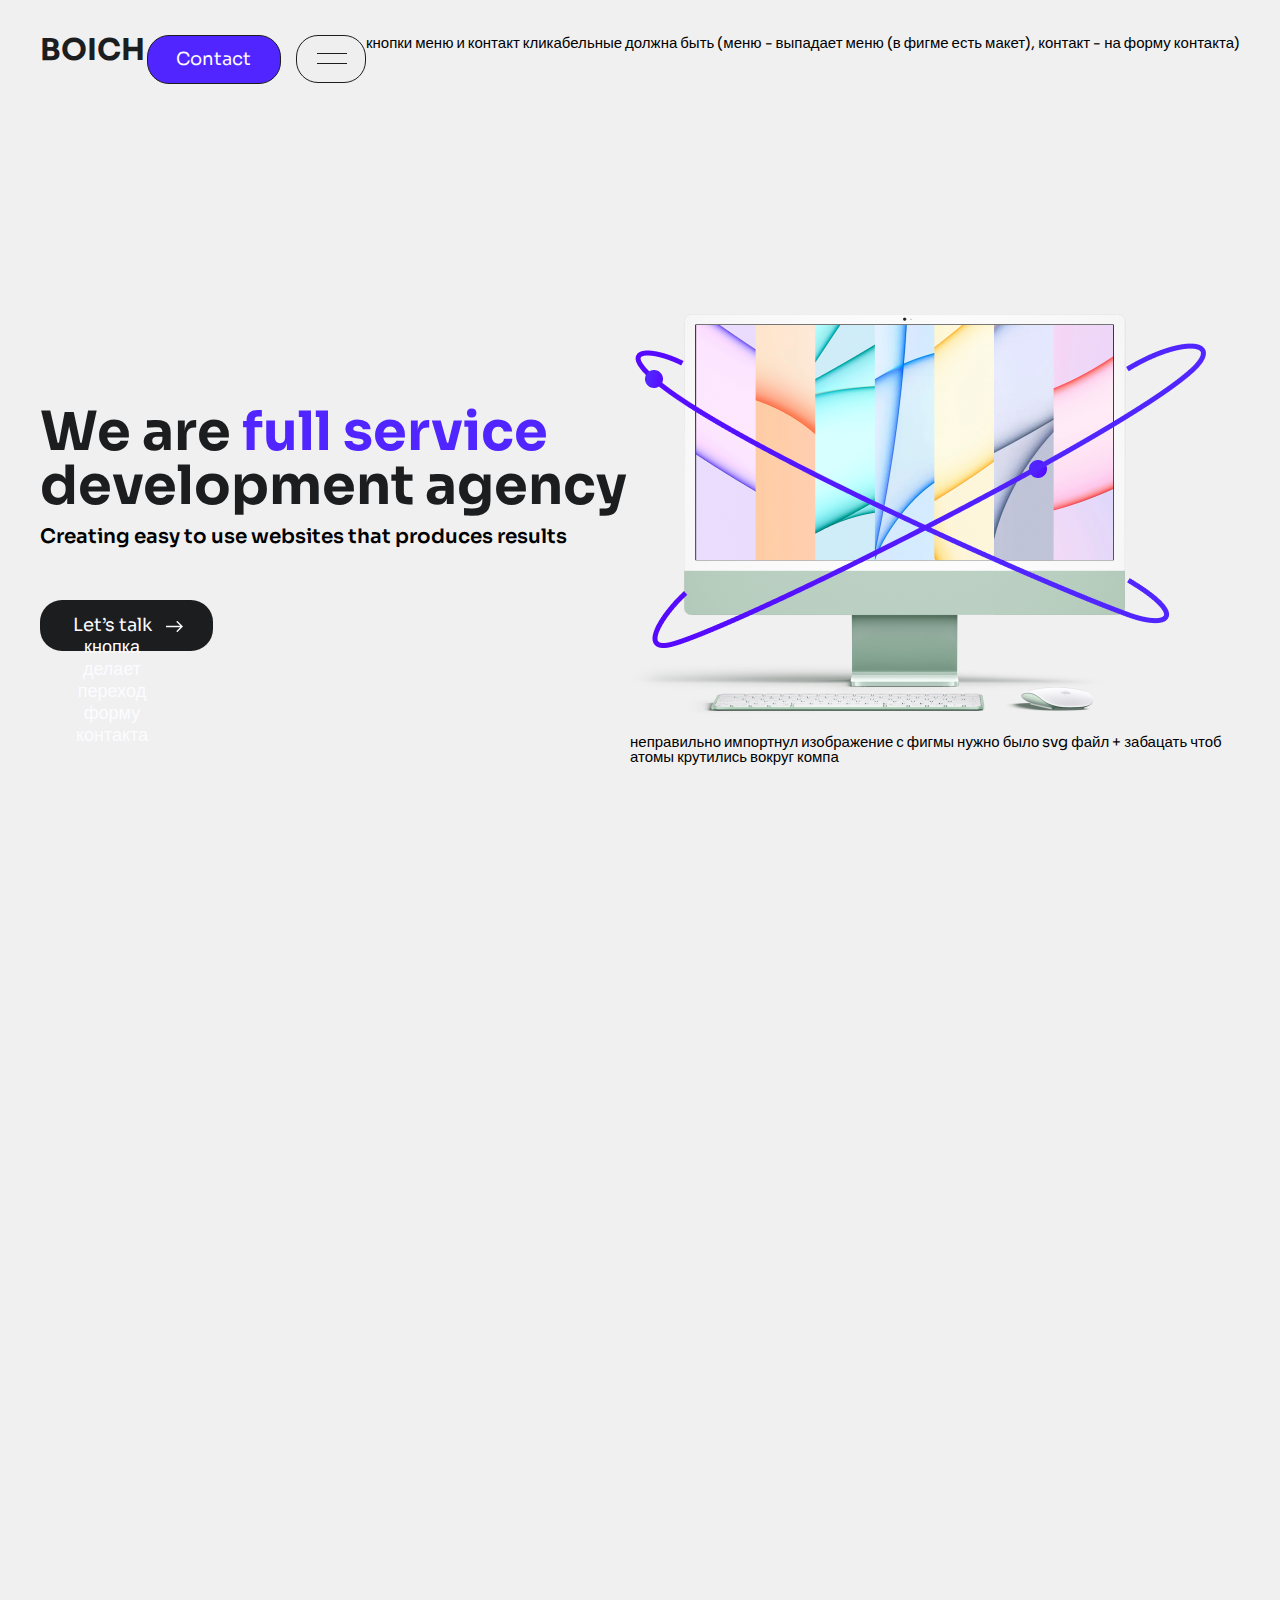
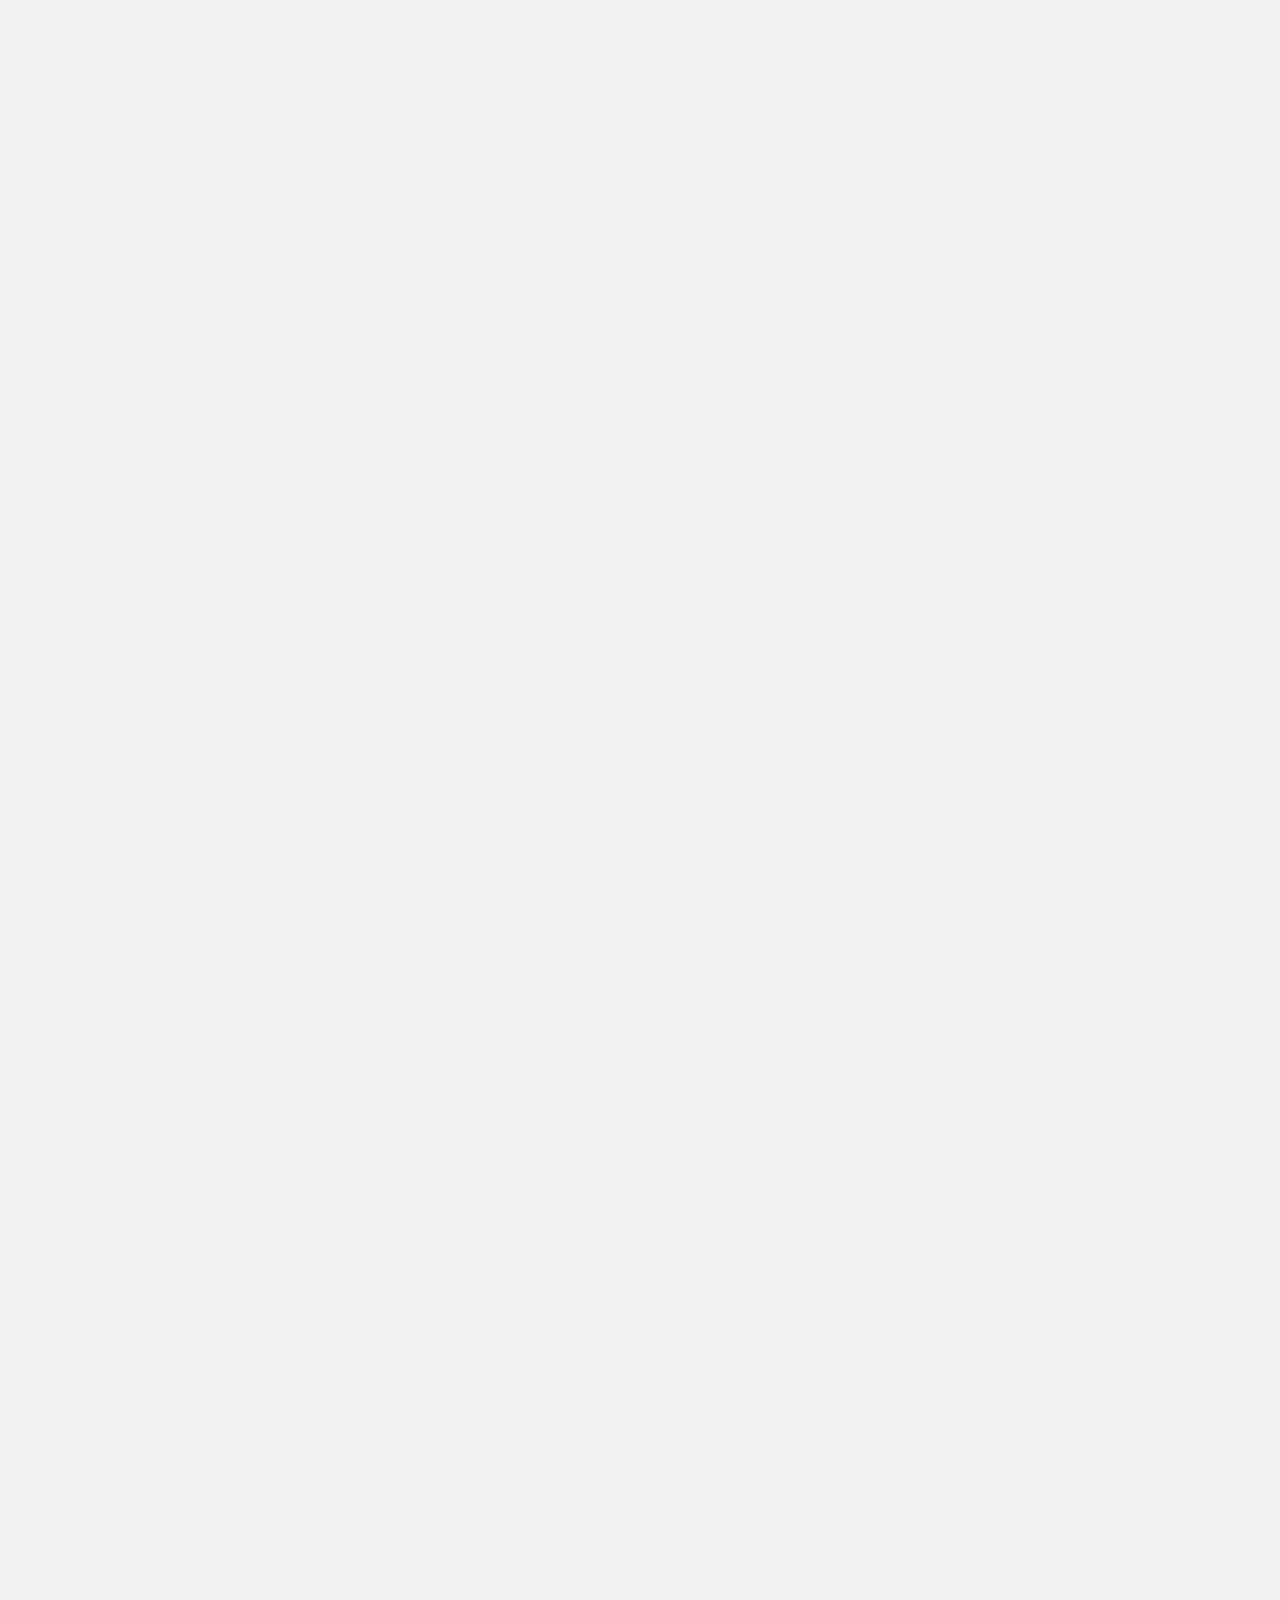
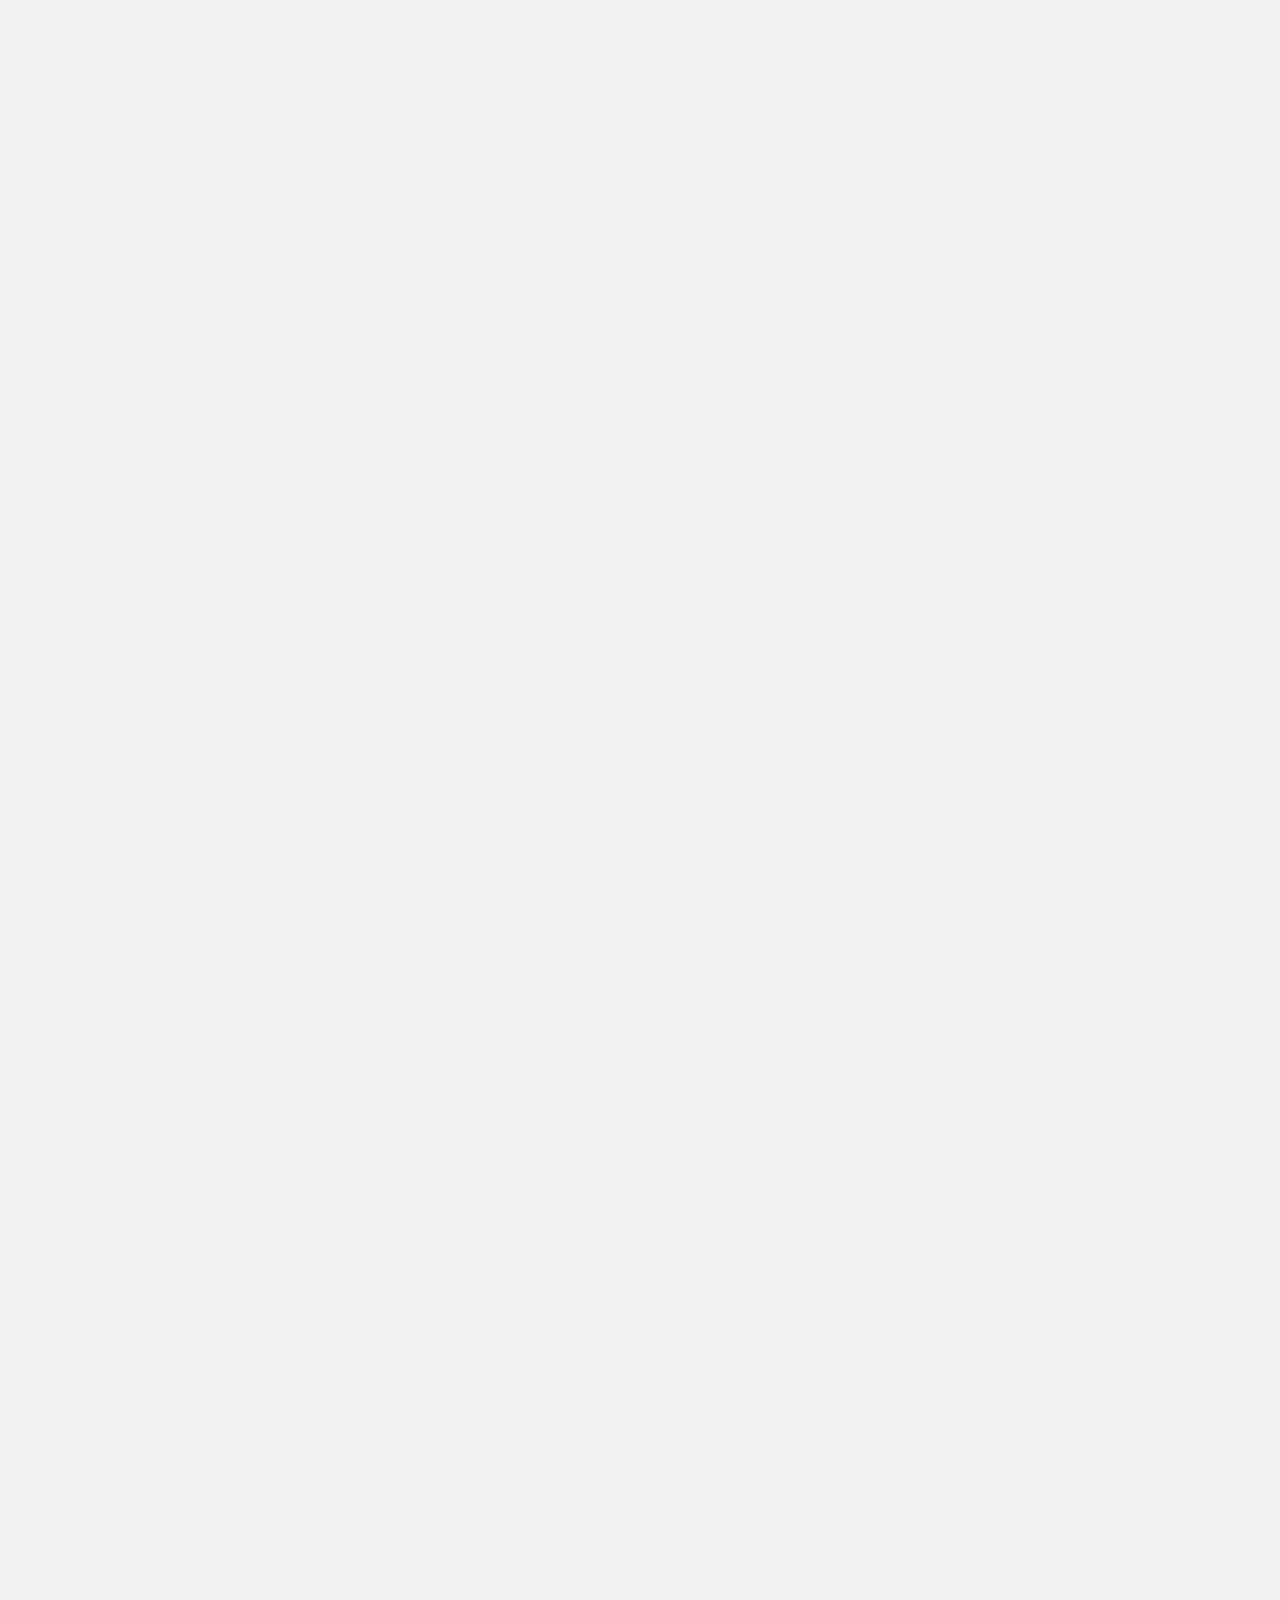
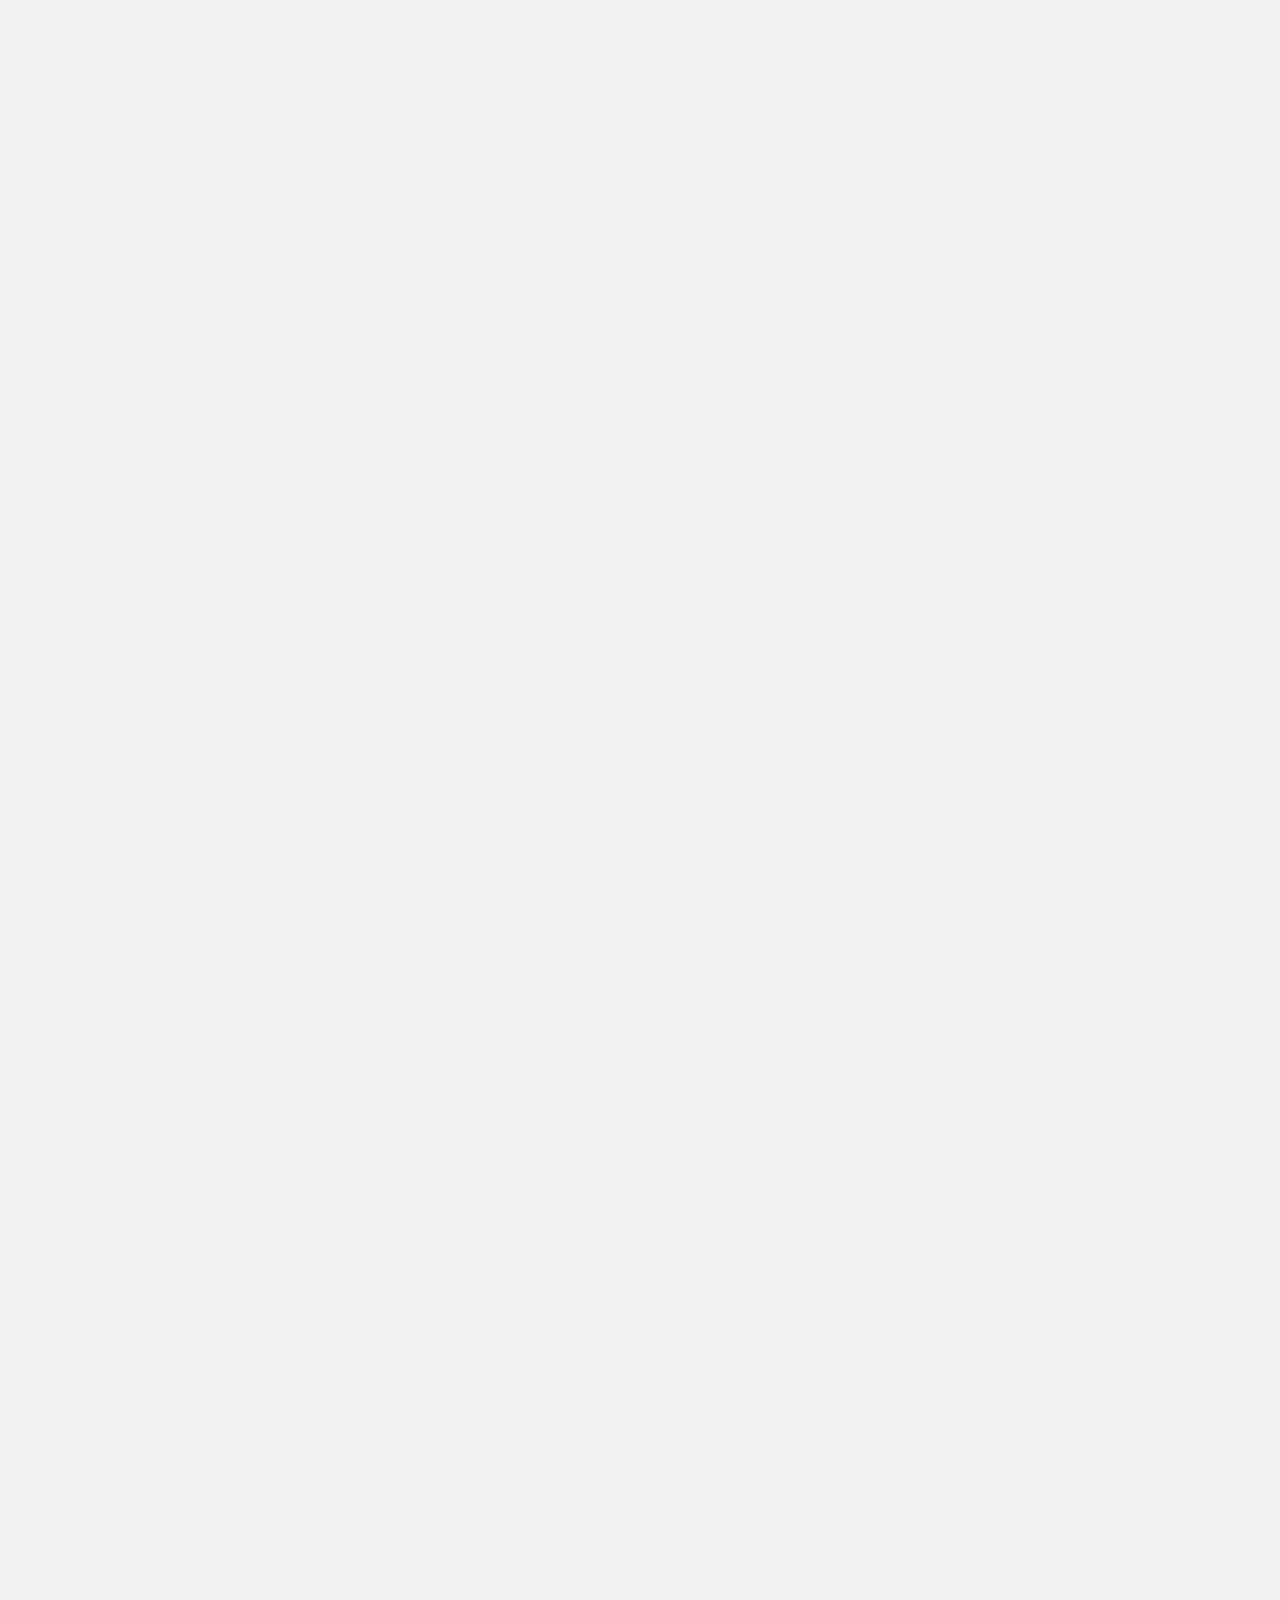
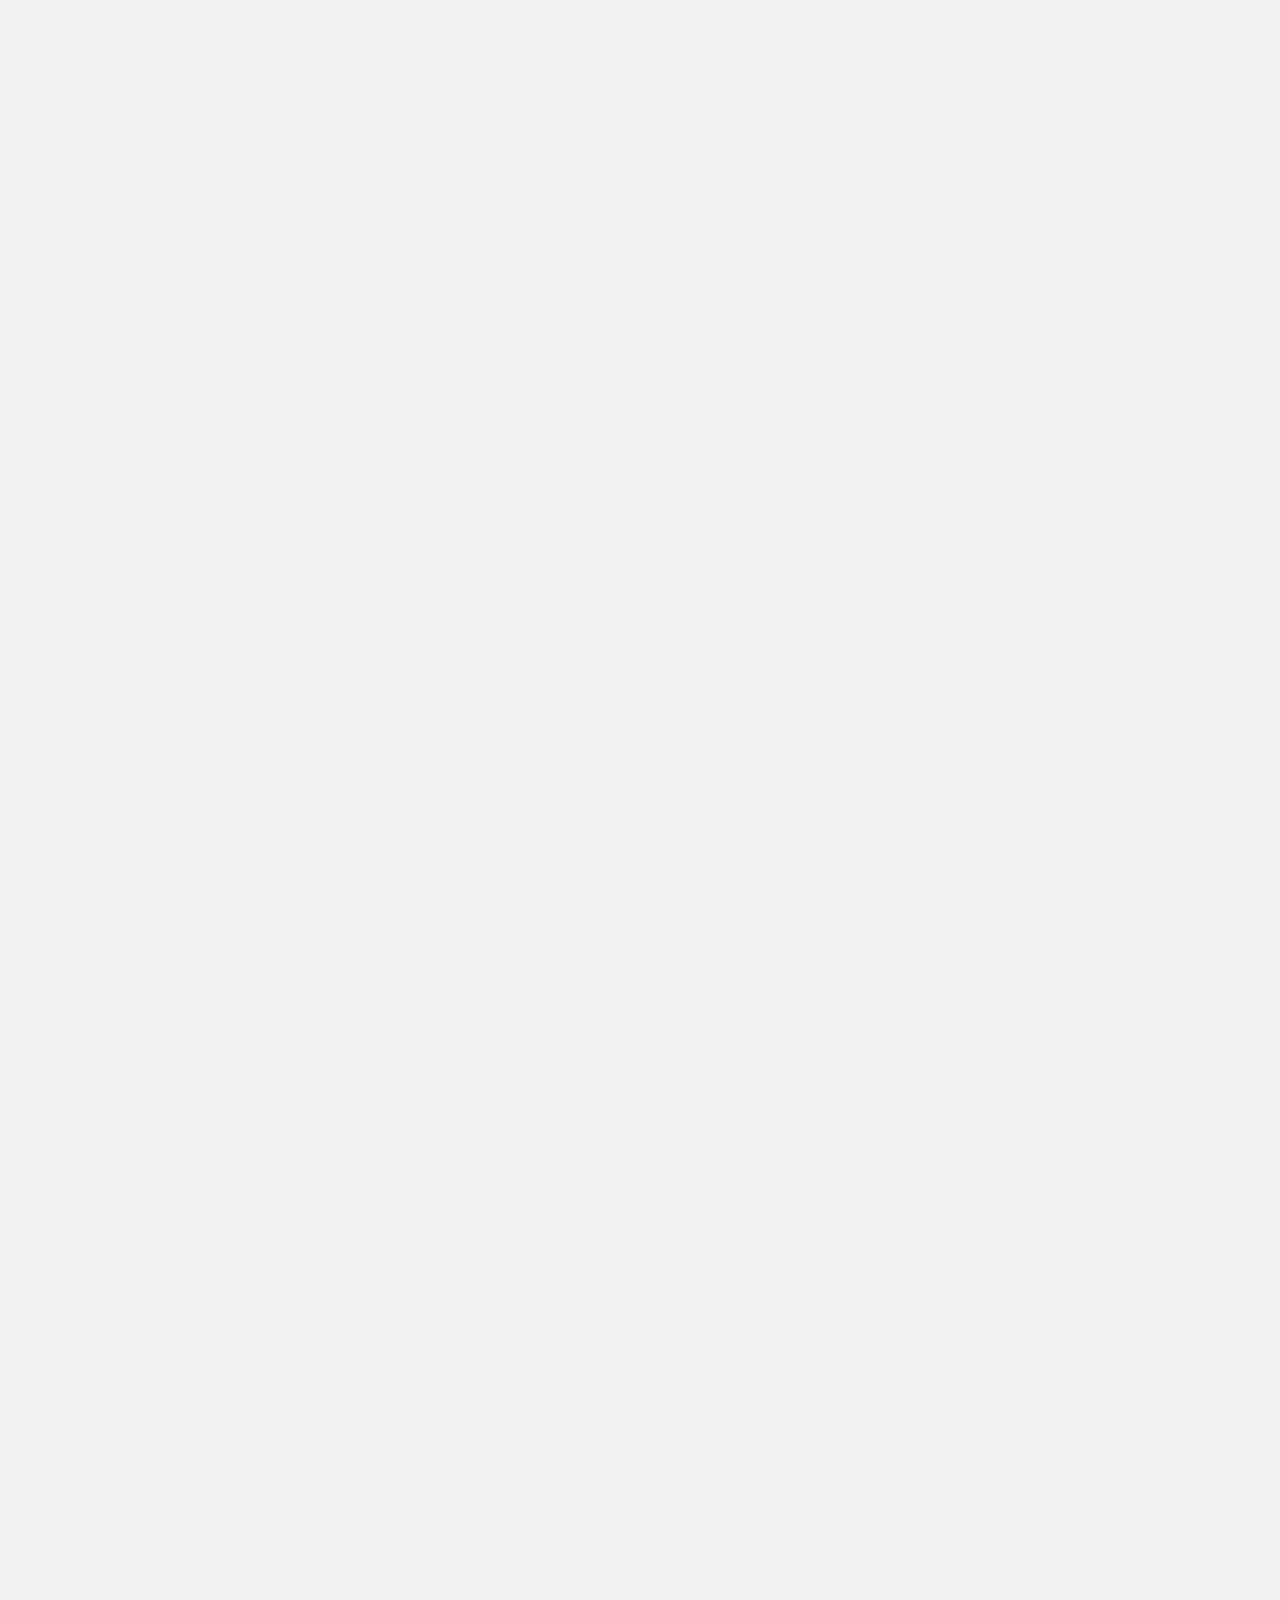
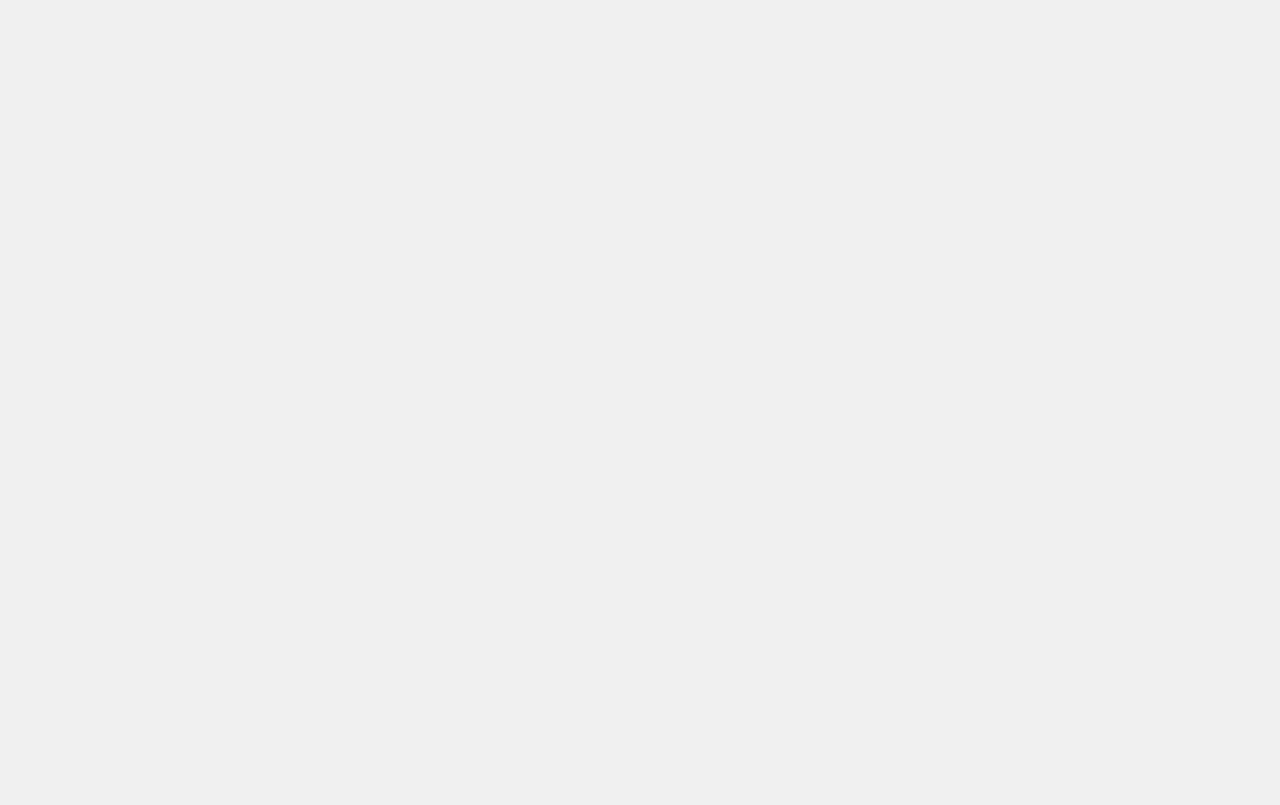
==== index.html @ 6d3b21f1 "Merge 290ce763f796674389a3d09afb67282038d85135 into 125e9187418e53b0d3619e0ff3c9f29c9a0da2ec" ====
<!DOCTYPE HTML>
<html>
 <head>
   <link rel="stylesheet" href="  css/style.css">
  <meta charset="utf-8">
  <link rel="preconnect" href="https://fonts.googleapis.com">
  <link rel="preconnect" href="https://fonts.gstatic.com" crossorigin>
  <link href="https://fonts.googleapis.com/css2?family=Sora:wght@400;500;600;700;800&display=swap" rel="stylesheet">
  <title>BOICH</title>
 </head>
 <body>
   <div class="header">
     <div class="conteiner">
       <div class="header__content">
         <div class="left__content">
           <div class="logo">BOICH</div>
         </div>
         <div class="rigth__content flex">
           <button class="bnt__nav btn">Contact</button>
           <button class="burger__nav btn"></button>
          
          
          кнопки меню и контакт кликабельные должна быть
          (меню - выпадает меню (в фигме есть макет), контакт - на форму контакта)
          
          
         </div>
       </div>
     </div>
   </div>
   <div class="burger__menu">
    <div class="header">
      <div class="conteiner">
        <div class="header__content">
          <div class="left__content">
            <div class="logo logo--burger">BOICH</div>
          </div>
          <div class="rigth__content flex">
            <button class="bnt__nav bnt__nav--burger btn">Contact</button>
            <button class="burger__nav burger__nav--burger btn close"></button>
          </div>
        </div>
      </div>
    </div>
    <div class="conteiner relative">
      <div class="keep keep--burger">Keep in touch
        <img src="/img/Arrow 4.png" alt="">
      </div>  
      <div class="nav__block__footer nav__block__footer--burger">
        <div class="navf navf--burger">About</div>
        <br>
        <div class="navf navf--burger">Pricing</div>
        <br>
        <div class="navf navf--burger">Projects (27)</div>
      </div>
      <div class="social social--burger">
        <div class=" social__block social__block--burger social__block--in">
          <img src="img/Vector (8).png" alt="">
        </div>
        <div class="social__block  social__block--burger social__block--twit">
          <img src="img/Vector (9).png" alt="">
        </div>
        <div class="social__block social__block--burger social__block--f">
          <img src="img/Vector (10).png" alt="">
        </div>
      </div>
    </div>
    
   </div>
   <div class="main">
     <div class="conteiner">
       <div class="main__content">
        <div class="left__content--main">
          <div class="main__title">We are <span>full service</span><br> development agency</div>
          <div class="main__subtitle">Creating easy to use websites that produces results</div>
          <button class="main__button">Let’s talk
            <img src="img/Arrow 2.png" alt="" class="arrow">
           
           кнопка делает переход форму контакта
           
          </button>
          <div class="scroll__block">
            <img src="img/scroll.png" alt="" class="scroll">
            <div class="text__scroll">Scroll down</div>
          </div>
        </div>
        <div class="rigth__content">
          <img src="img/Group 42.png" alt="" class="photo">
         
         неправильно импортнул изображение с фигмы
         нужно было svg файл + забацать чтоб атомы крутились вокруг компа
         
         
        </div>
       </div>
     </div>
   </div>
   <div class="about">
    <div class="conteiner">
     <div class="about__content">
       <div class="about__title">We are...</div>
       <div class="about__blocks">
         <div class="character">
           <img src="img/Hand.png" alt="">
          
          тут было бы круто если на ховер какое-то действие на картинке сделать
          
           <div class="character__title">Cool</div>
           <div class="character__text">Small and diverse teams ensure all skills and expertise are available at every step in the cycle influencing .
          </div>
         </div>
         <div class="character">
          <img src="img/man.png" alt="">
          <div class="character__title moretop">Professional</div>
          <div class="character__text">Small and diverse teams ensure all skills and expertise are available at every step in the life-cycle.
         </div>
        </div>
        <div class="character">
          <img src="img/hands.png" alt="">
          <div class="character__title">Gays</div>
          <div class="character__text">Small and diverse teams ensure all skills and expertise are influencing the quality of the final product.
         </div>
        </div>
       </div>
     </div>
    </div>
  </div>
  <div class="selected__button">
    Selected works
    <img src="img/Vector.svg" alt="" class="photo__selec">
  </div>
  <div class="ad">
    <div class="conteiner">
      <div class="ad__conteiner">
        <div class="text__ad">
          <div class="ad__title">BATTLESTAR</div>
          <div class="ad__subtitle">Small and diverse teams ensure all skills and expertise are available at every step in the cycle influencing .</div>
          <div class="buttons__brend">
            <button class="brand">Brand</button>
            <button class="brand">Web</button>
            <button class="brand">IOS</button>
            <button class="brand">Android</button>
          </div>
          <button class="case">Open case
            <img src="img/Arrow 2.svg" alt="" class="arrow2">
          </button>
        </div>
        <div class="photo__ad">
          <img src="img/3 copy 1.png" alt="" class="brend__photo">
         
         опять же svg картинка
         и + сделай чтоб бутылочки крутились
         
         
        </div>
      </div>
    </div>
  </div>
  <div class="ad">
    <div class="conteiner">
      <div class="ad__conteiner">
        <div class="text__ad">
          <div class="ad__title">BOICH SOFT</div>
          <div class="ad__subtitle">Small and diverse teams ensure all skills and expertise are available at every step in the cycle influencing .</div>
          <div class="buttons__brend">
            <button class="brand">Brand</button>
            <button class="brand">Web</button>
            <button class="brand">Logotype</button>
          </div>
          <button class="case">Open case
            <img src="img/Arrow 2.svg" alt="" class="arrow2">
          </button>
        </div>
        <div class="photo__ad">
          <img src="img/Group 43.png" alt="" class="brend__photo two">
        </div>
      </div>
    </div>
  </div>
  <div class="ad">
    <div class="conteiner">
      <div class="ad__conteiner">
        <div class="text__ad">
          <div class="ad__title">TALANTIS</div>
          <div class="ad__subtitle">Small and diverse teams ensure all skills and expertise are available at every step in the cycle influencing .</div>
          <div class="buttons__brend">
            <button class="brand">Web</button>
            <button class="brand">High-load</button>
          </div>
          <button class="case">Open case
            <img src="img/Arrow 2.svg" alt="" class="arrow2">
          </button>
        </div>  
        <div class="photo__ad">
          <img src="img/Group 45.png" alt="" class="brend__photo three">
        </div>
      </div>
    </div>
  </div>
  <div class="progect">
    <div class="conteiner">
      <button class="proj">
        <div class="btn__text">All Projects
          <img src="img/Arrow 2.png" alt="" class="project__arrow">
        </div>
      </button>
    </div>
  </div>
  <div class="technology">
    <div class="conteiner">
      <div class="technology__content">
        <div class="text__technology">
          <div class="title__technology">What we do</div>
          <div class="subtitle__technology">Here are some of the featured projects we’ve been working on. Contact us to get more information about our other work and previous clients. Here are some of the featured projects we’ve been working on. From 2018, Boich welcomed some young blood with great ideas. </div>
          <div class="subtitle__technology subtitle__technology--more">Small and diverse teams ensure all skills and expertise are available at every step in the cycle influencing .</div>
          <button class="main__button">Let’s talk
            <img src="img/Arrow 2.png" alt="" class="arrow">
          </button>
        </div>
        <div class="bloks__technology">
          <div class="tech__block">
            <div class="tech__photo" >
              <img src="img/casual-life-3d-5 1.png" class="margin-top: 2rem;" alt="">
            </div>
            <div class="tech__title">Web development</div>
            <div class="tech__subtitle">Here are some of the featured projects we’ve been working on. Contact us to get more information about our other work.</div>
          </div>  
          <div class="tech__block">
            <div class="tech__photo tech__photo--less">
              <img src="img/casual-life-3d-stilus 1.png" alt="" class="lip" style="rotate: 45deg;">
            </div>
            <div class="tech__title">UI/UX design</div>
            <div class="tech__subtitle">Here are some of the featured projects we’ve been working on. Contact us to get more information about our other work.</div>
          </div>
          <div class="tech__block">
            <div class="tech__photo" >
              <img src="img/casual-life-3d-phone.png" class="margin-top: 2rem;" alt="">
            </div>
            <div class="tech__title">Mobile apps</div>
            <div class="tech__subtitle">Here are some of the featured projects we’ve been working on. Contact us to get more information about our other work.</div>
          </div>  
          <div class="tech__block">
            <div class="tech__photo">
              <img src="img/casual-life-3d-4 1.png" alt="" class="lip" style="rotate: 45deg;">
            </div>
            <div class="tech__title">Branding</div>
            <div class="tech__subtitle">Here are some of the featured projects we’ve been working on. Contact us to get more information about our other work.</div>
          </div>
          <div class="tech__block">
            <div class="tech__photo" >
              <img src="img/casual-life-3d-molecule 1.png" class="margin-top: 2rem;" alt="">
            </div>
            <div class="tech__title">CRM/ERP systems</div>
            <div class="tech__subtitle">Here are some of the featured projects we’ve been working on. Contact us to get more information about our other work.</div>
          </div>  
          <div class="tech__block">
            <div class="tech__photo">
              <img src="img/casual-life-3d-crystal 1.png" alt="" class="lip" style="rotate: 45deg;">
            </div>
            <div class="tech__title">High-load projects</div>
            <div class="tech__subtitle">Here are some of the featured projects we’ve been working on. Contact us to get more information about our other work.</div>
          </div>
          
        </div>
      </div>
    </div>
  </div>
  <div class="team">
    
    <div class="conteiner conteiner--more">
      <div class="team__conteiner">
        <div class="slider">
          <div class="slide">
            <img src="img/Rectangle 52.png" alt="" class="slid">
            <div class="quote hiden">Small and diverse teams ensure all skills and expertise are available at every step in the cycle influencing.</div>
            <div class="name small__name">Joshua Hammilton</div>
            <div class="profecion">Frotn-end developer with 9 years of experience</div>
          </div>
          
          <div class="slide">
            <img src="img/Rectangle 50.svg" alt="" class="slid">
            <div class="quote">Small and diverse teams ensure all skills and expertise are available at every step in the cycle influencing.</div>
            <div class="name ">Joshua Hammilton</div>
            <div class="profecion">Frotn-end developer with 9 years of experience</div>
          </div>
          <div class="slide">
            <img src="img/Rectangle 51.png" alt="" class="slid">
            <div class="quote hiden">Small and diverse teams ensure all skills and expertise are available at every step in the cycle influencing.</div>
            <div class="name small__name">Joshua Hammilton</div>
            <div class="profecion">Frotn-end developer with 9 years of experience</div>
          </div>
          <div class="previous button__slider" id="prev">
            <img src="/img/Vector (6).png" alt="">
          </div>
          <div class="next button__slider" id="next" >
            <img src="/img/Vector (7).png" alt="">
          </div>
        </div>
        <div class="block__button_team">
          <button class="main__button team__button">Our entire team
          <img src="img/Arrow 2.png" alt="" class="arrow">
        </button>
        </div>
        
      </div>
    </div>
    <div class="ourteam">
      Our Team Our Team Our Team
    </div>
  </div>
  <div class="commentary">
    <div class="conteiner">
      <div class="commentary__content">
        <div class="left__comment">
          <div class="comment__title">Satisfied clients — our priority</div>
          <div class="comment__subtitle">Get support with a large platform, flesh out your first MVP, go from concept to investment.</div>
        </div>
        <div class="rigth__comment">
          <div class="white__block up"></div>
          <div class="block__comment">
            <div class="left_com">
              <div class="com">
                <div class="text__com">Incredible work! All the projects were done better than we expected</div>
                <div class="person__com">
                  <div class="person__photo">
                    <img src="img/Ellipse 5 (3).png" alt="">
                  </div>
                  <div class="person__info">
                    <div class="name__person">Alan Parson</div>
                    <div class="person__work">CCO<br>Innovations.corp</div>
                  </div>
                </div>
              </div>
              <div class="com">
                <div class="text__com">Incredible work! All the projects were done better than we expected</div>
                <div class="person__com">
                  <div class="person__photo">
                    <img src="img/Ellipse 5 (4).png" alt="">
                  </div>
                  <div class="person__info">
                    <div class="name__person">Alan Parson</div>
                    <div class="person__work">CCO<br>Innovations.corp</div>
                  </div>
                </div>
              </div>
              <div class="com">
                <div class="text__com">Incredible work! All the projects were done better than we expected</div>
                <div class="person__com">
                  <div class="person__photo">
                    <img src="img/Ellipse 5 (5).png" alt="">
                  </div>
                  <div class="person__info">
                    <div class="name__person">Alan Parson</div>
                    <div class="person__work">CCO<br>Innovations.corp</div>
                  </div>
                </div>
              </div>
              <div class="com">
                <div class="text__com">Incredible work! All the projects were done better than we expected</div>
                <div class="person__com">
                  <div class="person__photo">
                    <img src="img/Ellipse 5.png" alt="">
                  </div>
                  <div class="person__info">
                    <div class="name__person">Alan Parson</div>
                    <div class="person__work">CCO<br>Innovations.corp</div>
                  </div>
                </div>
              </div>
              <div class="com">
                <div class="text__com">Incredible work! All the projects were done better than we expected</div>
                <div class="person__com">
                  <div class="person__photo">
                    <img src="img/Ellipse 5.png" alt="">
                  </div>
                  <div class="person__info">
                    <div class="name__person">Alan Parson</div>
                    <div class="person__work">CCO<br>Innovations.corp</div>
                  </div>
                </div>
              </div>
              <div class="com">
                <div class="text__com">Incredible work! All the projects were done better than we expected</div>
                <div class="person__com">
                  <div class="person__photo">
                    <img src="img/Ellipse 5.png" alt="">
                  </div>
                  <div class="person__info">
                    <div class="name__person">Alan Parson</div>
                    <div class="person__work">CCO<br>Innovations.corp</div>
                  </div>
                </div>
              </div>
              
            
              
             
            </div>
            <div class="rigth_com">
              <div class="com">
                <div class="text__com">Incredible work! All the projects were done better than we expected</div>
                <div class="person__com">
                  <div class="person__photo">
                    <img src="img/Ellipse 5.png" alt="">
                  </div>
                  <div class="person__info">
                    <div class="name__person">Alan Parson</div>
                    <div class="person__work">CCO<br>Innovations.corp</div>
                  </div>
                </div>
              </div>
              <div class="com">
                <div class="text__com">Incredible work! All the projects were done better than we expected</div>
                <div class="person__com">
                  <div class="person__photo">
                    <img src="img/Ellipse 5 (1).png" alt="">
                  </div>
                  <div class="person__info">
                    <div class="name__person">Alan Parson</div>
                    <div class="person__work">CCO<br>Innovations.corp</div>
                  </div>
                </div>
              </div>
              <div class="com">
                <div class="text__com">Incredible work! All the projects were done better than we expected</div>
                <div class="person__com">
                  <div class="person__photo">
                    <img src="img/Ellipse 5 (2).png" alt="">
                  </div>
                  <div class="person__info">
                    <div class="name__person">Alan Parson</div>
                    <div class="person__work">CCO<br>Innovations.corp</div>
                  </div>
                </div>
              </div>
              <div class="com">
                <div class="text__com">Incredible work! All the projects were done better than we expected</div>
                <div class="person__com">
                  <div class="person__photo">
                    <img src="img/Ellipse 5.png" alt="">
                  </div>
                  <div class="person__info">
                    <div class="name__person">Alan Parson</div>
                    <div class="person__work">CCO<br>Innovations.corp</div>
                  </div>
                </div>
              </div>
              <div class="com">
                <div class="text__com">Incredible work! All the projects were done better than we expected</div>
                <div class="person__com">
                  <div class="person__photo">
                    <img src="img/Ellipse 5.png" alt="">
                  </div>
                  <div class="person__info">
                    <div class="name__person">Alan Parson</div>
                    <div class="person__work">CCO<br>Innovations.corp</div>
                  </div>
                </div>
              </div>
              
            </div>
          </div>
          <div class="white__block down"></div>
        </div>
      </div>
    </div>
  </div>
  <div class="projus">
    <div class="conteiner">
      <div class="projus__content">
        <div class="title__technology">Have a project for us?</div>
        <div class="subtitle__technology subtitle__technology--us">Get support with a large platform, flesh out your first MVP, go from concept to investment, or take your startup to the next level. We’re here to support your unique business needs.</div>       
        <button class="main__button">Let’s talk
          <img src="img/Arrow 2.png" alt="" class="arrow">
        </button>
      </div>
    </div>
  </div>
  <div class="footer">
    <div class="block__footer"></div>
    <div class="conteiner conteiner--footer">
      <div class="keep">Keep in touch
        <img src="/img/Arrow 4.png" alt="">
      </div>
      <div class="nav__block__footer">
        <div class="navf">About</div>
        <br>
        <div class="navf">Pricing</div>
        <br>
        <div class="navf">Projects</div>
      </div>
      <div class="footer__down">
        <div class="year">
        © 2021 BOICH.<br>
        All Rights Reserved.
      </div>
      <div class="icons">
        Website design by Roman Zhakov<br>
        Coded by ________  & ___________
      </div>
      <div class="icons">Icons by ICONS8</div>
      </div>
      
      <div class="social top2">
        <div class="social__block social__block--in">
          <img src="img/Vector (8).png" alt="">
        </div>
        <div class="social__block social__block--twit">
          <img src="img/Vector (9).png" alt="">
        </div>
        <div class="social__block social__block--f">
          <img src="img/Vector (10).png" alt="">
        </div>
      </div>
      <div class="input__footer">
        <div class="text__in">Subscribe for updates. Not for spam.</div>
        <div class="input__block">
          <input type="text" class="footer__email__input" placeholder="Enter">
          <div class="button__inpur">Subscribe
            <img src="img/Arrow 3.png" alt="">
          </div>
        </div>
      </div>
    </div>
    
  </div>
  <script src="js/burger.js"></script>
 </body>
</html>
---- css/style.css ----
/*���������*/
* {
  padding: 0;
  margin: 0;
  border: 0;
  font-family: 'Sora', sans-serif;
}
*,
*:before,
*:after {
  -moz-box-sizing: border-box;
  -webkit-box-sizing: border-box;
  box-sizing: border-box;
}
div {
  cursor: default;
}
:focus,
:active {
  outline: none;
}
a:focus,
a:active {
  outline: none;
}
nav,
footer,
header,
aside {
  display: block;
}
html,
body {
  overflow-x: hidden;
  background: #F0F0F0;
  height: 100%;
  width: 100%;
  font-size: 100%;
  line-height: 1;
  font-size: 15px;
  -ms-text-size-adjust: 100%;
  -moz-text-size-adjust: 100%;
  -webkit-text-size-adjust: 100%;
}
input,
button,
textarea {
  font-family: inherit;
}
input::-ms-clear {
  display: none;
}
button {
  cursor: pointer;
}
button::-moz-focus-inner {
  padding: 0;
  border: 0;
}
a,
a:visited {
  text-decoration: none;
}
a:hover {
  text-decoration: none;
}
ul li {
  list-style: none;
}
img {
  vertical-align: top;
}
h1,
h2,
h3,
h4,
h5,
h6 {
  font-size: inherit;
  font-weight: 400;
}
/*--------------------*/
.conteiner {
  width: 100%;
  max-width: 1200px;
  margin: 0 auto;
}
.conteiner--more {
  max-width: 1280px;
}
.conteiner--footer {
  position: relative;
  min-width: 1300px;
}
.conteiner--stuff {
  max-width: 640px;
}
.relative {
  position: relative;
}
.flex {
  display: flex;
}
.progect {
  margin-top: 6rem;
  height: 65px;
}
.proj {
  width: 100%;
  border-radius: 22px;
  background: #1C1D1F;
  padding: 21px 0;
  text-align: center;
  transition: 0.3s;
}
.proj:hover {
  background: #5c5c5c;
}
.proj:hover .project__arrow {
  right: 42%;
}
.btn__text {
  font-size: 1.2rem;
  color: #FCFCFF;
  position: relative;
}
.project__arrow {
  position: absolute;
  right: 43%;
  top: 25%;
  transition: 0.3s;
}
.noscroll {
  overflow: hidden;
  background: #2C3B5840;
}
.header {
  width: 100%;
  height: 10vh;
}
.header__content {
  display: flex;
  justify-content: space-between;
  padding: 2.33rem 0;
}
.logo {
  font-size: 2rem;
  font-weight: 700;
  color: #1C1D1F;
}
.logo--burger {
  color: #FCFCFF;
}
.bnt__nav {
  padding: 12.5px 28.5px;
  color: #FCFCFF;
  font-size: 1.2rem;
  border: 1px solid #1C1D1F;
  border-radius: 22px;
  background: #5125FF;
  margin-right: 1rem;
  transition: 0.3s;
}
.bnt__nav:hover {
  background: #915eff;
}
.bnt__nav--burger {
  border: none;
  background: #FCFCFF;
  color: #5125FF;
}
.bnt__nav--burger:hover {
  color: #1C1D1F;
  background: rgba(204, 204, 204, 0.6);
}
.burger__nav {
  width: 70px;
  height: 48px;
  border: 1px solid #1C1D1F;
  border-radius: 22px;
  position: relative;
  transition: 0.3s;
}
.burger__nav:hover {
  background: rgba(204, 204, 204, 0.6);
}
.burger__nav::after,
.burger__nav::before {
  content: '';
  width: 30px;
  height: 1.5px;
  position: absolute;
  top: 17px;
  left: 20px;
  background: #1C1D1F;
  transition: 0.3s;
}
.burger__nav::before {
  top: 27px;
}
.burger__nav--burger {
  background: #5125FF;
  border-color: #FCFCFF;
}
.burger__nav--burger::after,
.burger__nav--burger::before {
  content: '';
  width: 30px;
  height: 1.5px;
  position: absolute;
  top: 17px;
  left: 20px;
  background: #FCFCFF;
  transition: 0.3s;
  transform: translateY(5px) rotate(-45deg);
}
.burger__nav--burger::before {
  top: 27px;
  transform: translateY(-5px) rotate(45deg);
}
.burger__menu {
  z-index: 100;
  position: fixed;
  width: 100%;
  height: 730px;
  top: -730px;
  background: #5125FF;
  transition: 0.5s;
}
.normal {
  top: 0;
}
.main {
  padding-top: 10rem;
  height: 90vh;
}
.main--less {
  height: 1500px;
}
.main__content {
  display: flex;
  justify-content: space-between;
}
.left__content--main {
  margin-top: 11rem;
}
.main__title {
  width: 590px;
  font-size: 3.6rem;
  font-weight: 700;
  color: #1C1D1F;
  margin-bottom: 0.9rem;
}
.main__title > span {
  color: #5125FF;
}
.main__subtitle {
  font-size: 1.33rem;
  font-weight: 600;
  margin-bottom: 3.6rem;
}
.main__button {
  width: 173px;
  height: 51px;
  border-radius: 22px;
  background: #1C1D1F;
  color: #FCFCFF;
  font-size: 1.2rem;
  padding: 14px 32px;
  padding-right: 61px;
  position: relative;
  transition: 0.3s;
}
.main__button:hover {
  background: #727272;
}
.main__button:hover .arrow {
  right: 25px;
}
.arrow {
  position: absolute;
  top: 20px;
  right: 30px;
  transition: 0.3s;
}
.scroll {
  margin-right: 8px;
}
.scroll__block {
  display: flex;
  margin-top: 11.4rem;
  align-items: center;
}
.text__scroll {
  font-weight: 600;
  font-size: 0.9rem;
  color: #1C1D1F;
}
.mt15 {
  margin-top: 4rem;
}
.news {
  display: flex;
  justify-content: center;
}
.text__news {
  position: absolute;
  left: 37px;
  top: 45px;
}
.title__news {
  font-size: 4.8rem;
  font-weight: 600;
  width: 34.6rem;
  margin-bottom: 1.5rem;
  color: #1C1D1F;
}
.title__news--hiden {
  color: #FCFCFF;
  position: absolute;
  top: 45px;
  left: -422px;
}
.sub__title__news {
  width: 32.86rem;
  font-size: 1.55rem;
  color: #1C1D1F;
  margin-bottom: 2.7rem;
}
.sub__title__news--hiden {
  color: #FCFCFF;
  position: absolute;
  top: 140px;
  left: -422px;
}
.note__news {
  width: 25.66rem;
  font-size: 1.7rem;
  font-weight: 600;
  color: #1C1D1F;
}
.text__absolute {
  left: 0;
  top: 45px;
  color: #FCFCFF;
}
.photo__news {
  width: 702px;
  height: 464px;
  position: relative;
  overflow: hidden;
  margin-left: 28rem;
  background: url(/img/monitor2.png) no-repeat center center;
}
.two__news {
  margin-top: 9.66rem;
  justify-content: space-between;
}
.two__news__text {
  width: 36rem;
  line-height: 1.5rem;
  font-size: 1.5rem;
  color: #1C1D1F;
}
.two__news__text > p {
  margin-top: 1rem;
}
.two__news__photo {
  padding-top: 5rem;
}
.price__person {
  display: flex;
  font-weight: 500;
  font-weight: 1.2rem;
  color: #1C1D1F;
  align-items: center;
}
.price__person > img {
  margin-right: 1rem;
}
.prise__photo {
  position: absolute;
  left: 19rem;
  top: 3rem;
}
.about {
  width: 100%;
  height: 753px;
  background: #1C1D1F;
}
.about__content {
  padding-top: 5.26rem;
}
.about__title {
  color: #FCFCFF;
  font-size: 4.8rem;
  letter-spacing: -0.24rem;
  margin-bottom: 8rem;
}
.about__blocks {
  display: flex;
  justify-content: space-between;
}
.character__title {
  margin-top: 1.2rem;
  margin-bottom: 1.6rem;
  font-size: 1.6rem;
  color: #FCFCFF;
  font-weight: 600;
}
.character__text {
  width: 292px;
  font-size: 1.1rem;
  line-height: 1.1rem;
  color: #FCFCFF;
}
.moretop {
  margin-top: 3.46rem;
}
.selected__button {
  margin: 0 auto;
  max-width: 653px;
  margin-top: 3rem;
  color: #5125FF;
  border: 1px solid #1C1D1F;
  font-size: 4.8rem;
  letter-spacing: -0.24rem;
  padding: 24px 34px;
  padding-left: 100px;
  position: relative;
  border-radius: 50px ;
  cursor: default;
}
.photo__selec {
  position: absolute;
  top: 50px;
  left: 45px;
}
.ad {
  margin-top: 6.66rem;
  margin-top: 3.3rem;
  height: 690px;
}
.ad__conteiner {
  display: flex;
  justify-content: space-between;
  height: 735px;
  position: relative;
}
.ad__conteiner::after {
  content: '';
  position: absolute;
  bottom: 0;
  right: 0;
  width: 95%;
  height: 1px;
  background: #9F9F9F;
}
.ad__conteiner::before {
  content: '2021';
  position: absolute;
  bottom: -5px;
  left: 10px;
  color: #9F9F9F;
}
.ad__title {
  font-size: 7.86rem;
  color: #1C1D1F;
  margin-bottom: 1rem;
  text-transform: uppercase;
}
.ad__subtitle {
  width: 389px;
  font-size: 1.2rem;
  margin-bottom: 1.33rem;
}
.buttons__brend {
  display: flex;
  margin-bottom: 4rem;
}
.brand {
  font-size: 0.9rem;
  font-weight: 600;
  padding: 9px 12px;
  margin-right: 0.9rem;
  background: #E3E3E3;
  gap: 10px;
  border-radius: 7px;
  transition: 0.5s;
}
.brand:hover {
  background: #1C1D1F;
  color: #FCFCFF;
}
.text__ad {
  margin-top: 10rem;
  padding-left: 1rem;
  z-index: 10;
}
.photo__ad {
  position: relative;
}
.brend__photo {
  position: absolute;
  top: 0;
  right: 1rem;
}
.case {
  align-items: center;
  padding: 14px;
  padding-left: 19px;
  padding-right: 50px;
  position: relative;
  color: #1C1D1F;
  width: 160px;
  height: 48px;
  gap: 13px;
  border: 1px solid #1C1D1F;
  border-radius: 22px;
  font-size: 1.1rem;
  transition: 0.3s;
}
.case:hover {
  background: rgba(204, 204, 204, 0.6);
}
.case:hover .arrow2 {
  right: 18px;
}
.arrow2 {
  position: absolute;
  right: 23px;
  top: 19px;
  transition: 0.3s;
}
.two {
  top: 78px;
  right: 0rem;
}
.three {
  top: 100px;
}
.stuff__filter {
  margin-top: 6rem;
}
.filter__text {
  font-size: 1.66rem;
  margin-bottom: 1.8rem;
  color: #1C1D1F;
  text-align: center;
}
.stuff__buttons {
  display: flex;
  justify-content: space-between;
}
.filter {
  background: #F0F0F0;
  color: #1C1D1F;
  font-size: 1.2rem;
  font-weight: 600;
  border-radius: 20px;
  padding: 16px 10px;
  transition: 0.3s;
}
.filter:hover {
  background: #1C1D1F;
  color: #FCFCFF;
}
.technology {
  margin-top: 16.66rem;
}
.technology__content {
  display: flex;
  justify-content: space-between;
  margin-left: 4.33rem;
}
.text__technology {
  padding-top: 4rem;
  margin-right: 4rem;
}
.title__technology {
  font-size: 4.8rem;
  letter-spacing: -0.24rem;
  color: #1C1D1F;
  margin-bottom: 2rem;
}
.title__technology--less {
  font-size: 3.2rem;
  margin: 0 auto;
  width: 843px;
}
.subtitle__technology {
  width: 395px;
  font-size: 1.1rem;
  color: #1C1D1F;
  line-height: 1.1rem;
  margin-bottom: 2rem;
}
.subtitle__technology--more {
  width: 450px;
}
.subtitle__technology--us {
  margin: 0 auto;
  margin-top: 1.9rem;
  width: 35.53rem;
  margin-bottom: 3rem;
  line-height: 1.2rem;
}
.subtitle__technology--price {
  width: 593px;
}
.bloks__technology {
  display: flex;
  flex-wrap: wrap;
}
.tech__block {
  width: 293px;
  height: 334px;
  border: 1px solid #1C1D1F;
  padding: 0 11px 15px 11px;
  text-align: center;
  margin-bottom: 26px;
}
.tech__block:nth-child(2n) {
  margin-left: 15px;
}
.tech__title {
  font-size: 1.46rem;
  margin: 1rem 0 1rem 0;
  font-weight: 600;
  color: #1C1D1F;
}
.tech__photo {
  overflow: hidden;
}
.tech__subtitle {
  width: 270px;
}
.tech__photo {
  width: 100%;
  height: 176px;
  margin-top: 2rem;
}
.tech__photo > img {
  margin-top: 25px;
}
.tech__photo--less {
  margin-top: 0;
  margin-bottom: 3rem;
}
.projus__content {
  z-index: 10;
  text-align: center;
}
.projus {
  margin-top: 5.33rem;
}
.team {
  width: 100%;
  height: 1130px;
  padding: 13.5rem 0 7.13rem 0;
  background: #1C1D1F;
  position: relative;
  z-index: 1;
  margin-top: 9rem;
}
.team__conteiner {
  justify-content: center;
}
.ourteam {
  position: absolute;
  left: -10.66rem;
  top: 8rem;
  width: 150%;
  font-size: 9.6rem;
  color: #FCFCFF;
  padding-right: 2rem;
  z-index: 1;
}
.slider {
  z-index: 10;
  display: flex;
  justify-content: space-between;
  align-items: center;
  position: relative;
  overflow: hidden    ;
}
.slide {
  transition: 0.3s;
  z-index: 10;
  text-align: center;
}
.quote {
  display: block;
  font-size: 1.46rem;
  font-weight: 300;
  line-height: 1.46rem;
  color: #FCFCFF;
  width: 443px;
  text-shadow: #B9C4FF63 0 4px 5px;
  text-align: center;
  margin: 0 auto;
  position: relative;
}
.quote::before {
  content: '“';
  position: absolute;
  left: -1.33rem;
  top: 0;
  font-size: 2.33rem;
}
.quote::after {
  content: '”';
  position: absolute;
  right: -0.7rem;
  bottom: -1.33rem;
  font-size: 2.33rem;
}
.name {
  font-size: 1.33rem;
  font-weight: 600;
  color: #FCFCFF;
  margin-top: 1.5rem;
  margin-bottom: 1rem;
  text-align: center;
}
.small__name {
  font-size: 1.2rem;
}
.profecion {
  font-size: 0.9rem;
  color: #FCFCFF;
  text-align: center;
}
.block__button_team {
  display: flex;
  justify-content: center;
}
.team__button {
  width: 240px;
  margin-top: 5rem;
  border: 1px solid #FCFCFF;
}
.button__slider {
  z-index: 100;
  position: absolute;
  top: 40%;
  width: 92px;
  height: 92px;
  background: #BBD0C2;
  border-radius: 50%;
  box-shadow: 0px 4px 20px 0px #00000040;
  cursor: pointer;
}
.previous > img {
  position: absolute;
  top: 32px;
  left: 37px;
}
.next {
  right: 0;
}
.next > img {
  position: absolute;
  top: 32px;
  right: 37px;
}
.teams__every {
  margin-top: 11.86rem;
}
.teams__every__conteiner {
  text-align: center;
}
.team__title {
  font-size: 4.8rem;
  font-weight: 600;
  color: #1C1D1F;
  margin-bottom: 1.6rem;
}
.team__subtitle {
  font-size: 1.6rem;
  font-weight: 500;
  color: #1C1D1F;
  margin-bottom: 8.66rem;
}
.team__every__block {
  display: flex;
  justify-content: space-between;
  flex-wrap: wrap;
}
.person_every {
  width: 242px;
}
.person_every > img {
  margin-bottom: 0.66rem;
}
.person_every--mb11 {
  margin-bottom: 11.33rem;
}
.person_every:hover .person_every__name {
  color: #5125FF;
}
.person_every:hover .block__blue {
  opacity: 1;
}
.person__every__photo {
  position: relative;
}
.photo__pers {
  margin-bottom: 0.66rem;
  position: relative;
}
.block__blue {
  width: 100%;
  height: 68px;
  background: #5125FF;
  position: absolute;
  left: 0;
  bottom: 10px;
  padding: 12px 33px;
  display: flex;
  align-items: center;
  justify-content: space-between;
  opacity: 0;
  transition: 0.3s;
}
.block__blue > img {
  width: 26px;
  height: 26px;
  cursor: pointer;
}
.social__tem {
  position: relative;
}
.mail {
  position: absolute;
  top: 7px;
  left: 5px;
}
.person_every__name {
  font-weight: 600;
  line-height: 40px;
  font-size: 2.4rem;
  color: #1C1D1F;
  margin-bottom: 1.1rem;
  text-align: start;
  transition: 0.3s;
}
.person_every__info {
  font-size: 1.1rem;
  line-height: 1.1rem;
  color: #1C1D1F;
  text-align: start;
  font-weight: 400;
}
.commentary__content {
  display: flex;
  justify-content: space-between;
}
.left__comment {
  padding: 18rem 0;
}
.comment__title {
  width: 21.8rem;
  font-size: 3.6rem;
  font-weight: 600;
  color: #1C1D1F;
  margin-bottom: 2rem;
}
.comment__subtitle {
  width: 24.33rem;
  font-size: 1.33rem;
  font-weight: 400;
  color: #1C1D1F;
}
.white__block {
  z-index: 10;
  width: 53.53rem;
  height: 8.2rem;
  background: #F0F0F0;
  position: relative;
}
.block__comment {
  z-index: 1;
  width: 100%;
  height: 43.33rem;
  background: gray;
}
.up::after {
  position: absolute;
  content: '';
  top: 0;
  left: 0;
  width: 53.53rem;
  height: 8.2rem;
  background: #F0F0F0;
  box-shadow: #F0F0F0 0 1.7rem 20px;
}
.down {
  box-shadow: #F0F0F0 0 -1.7rem 20px;
}
.block__comment {
  display: flex;
  justify-content: center;
  background: #F0F0F0;
}
.section::-webkit-scrollbar {
  width: 0;
  height: 0;
  background: red;
}
.left_com {
  margin-right: 35px;
  overflow: scroll;
}
.left_com::-webkit-scrollbar {
  width: 0 !important;
  height: 0;
  display: none !important;
  background: transparent;
}
.rigth_com {
  overflow: scroll;
}
.rigth_com::-webkit-scrollbar {
  width: 0 !important;
  height: 0;
  display: none !important;
  background: transparent;
}
.com {
  width: 333px;
  height: 150px;
  padding: 18px 15px;
  background: #E0EAE3;
  margin-bottom: 2rem;
}
.person__com {
  display: flex;
}
.text__com {
  font-size: 1.1rem;
  color: #565656;
  margin-bottom: 2.4rem;
}
.person__photo {
  margin-right: 0.8rem;
}
.name__person {
  font-size: 0.9rem;
  font-weight: 600;
  color: #1C1D1F;
  margin-bottom: 6px;
}
.person__work {
  font-size: 0.8rem;
  color: #969E97;
}
.footer {
  height: 44.6rem;
  background: #1C1D1F;
  margin-top: 8rem;
  position: relative;
  padding: 12rem 4.8rem 3.4rem 4.8rem;
}
.block__footer {
  width: 100%;
  height: 245px;
  position: absolute;
  top: -120px;
  left: 0;
  background: #F0F0F0;
  border-radius: 207px;
}
.keep {
  color: #FCFCFF;
  font-size: 4.26rem;
  position: relative;
}
.keep > img {
  position: absolute;
  top: 15px;
  left: 455px;
}
.keep--burger {
  margin-top: 6.6rem;
}
.nav__block__footer {
  margin-top: 2rem;
  margin-bottom: 12.33rem;
}
.nav__block__footer--burger {
  margin-top: 8rem;
}
.navf {
  display: inline-block;
  color: #FCFCFF;
  margin-bottom: 1rem;
  font-size: 1.46rem;
  cursor: pointer;
  position: relative;
}
.navf::after {
  content: '';
  position: absolute;
  bottom: -5px;
  background: #FCFCFF;
  height: 1px;
  width: 105%;
  left: 10px;
  opacity: 0;
  transition: 0.5s;
}
.navf:hover::after {
  left: 0;
  opacity: 1;
}
.navf--burger {
  font-size: 3.86rem;
  margin-bottom: 1.9rem;
}
.navf--burger::after {
  content: '';
  position: absolute;
  bottom: -15px;
  height: 3px;
}
.navf--burger:hover::after {
  left: 0;
  opacity: 1;
}
.footer__down {
  display: flex;
  align-items: flex-end;
}
.year {
  font-size: 0.8rem;
  line-height: 1rem;
  color: #FCFCFF;
}
.icons {
  margin-left: 2rem;
  font-size: 0.8rem;
  font-weight: 300;
  color: #9F9F9F;
}
.social__block {
  width: 109px;
  height: 61px;
  border-radius: 31px;
  border: 1px solid #FCFFFD;
  margin-left: 1.3em;
  cursor: pointer;
  transition: 0.3s;
}
.social__block:hover {
  background: #494949;
}
.social__block--burger:hover {
  background: #ab6bff;
}
.social__block--in {
  padding: 15px 39px;
}
.social__block--twit {
  padding: 17px 38px;
}
.social__block--f {
  padding: 15px 47px;
}
.social {
  display: flex;
  position: absolute;
  right: 0;
}
.social--burger {
  bottom: 2.5rem;
}
.top2 {
  top: 2rem;
}
.input__footer {
  justify-content: end;
  position: absolute;
  bottom: 0;
  right: 0;
}
.text__in {
  font-size: 1.1rem;
  text-align: right;
  color: #E0E1E3;
  margin-bottom: 0.7rem;
}
.input__block {
  display: flex;
}
.footer__email__input {
  width: 19.6rem;
  height: 53px;
  border: 1px solid #9F9F9F;
  color: #B7B7B7;
  font-size: 1.33rem;
  padding: 17px 16px;
  border-top-left-radius: 22px;
  border-bottom-left-radius: 22px;
  background: #1C1D1F;
}
.button__inpur {
  align-items: center;
  height: 53px;
  border: 1px solid #9F9F9F;
  color: #FCFCFF;
  font-size: 1.33rem;
  padding: 17px;
  border-top-right-radius: 22px;
  border-bottom-right-radius: 22px;
  background: #1C1D1F;
  cursor: pointer;
  transition: 0.3s;
}
.button__inpur:hover {
  background: #494949;
}
.button__inpur > img {
  padding-top: 3px;
}
.partners {
  width: 100%;
  height: 59.66rem;
  background: #1C1D1F;
  padding-top: 12.8rem;
  justify-content: center;
}
.title__partners {
  font-size: 3.2rem;
  font-weight: 600;
  color: #FCFCFF;
  width: 66.66rem;
  margin: 0 auto;
  margin-bottom: 4rem;
}
.block__part {
  display: flex;
  justify-content: center;
  margin: 3rem 0;
}
.ul__block > li {
  list-style: circle;
  width: 382px;
  font-size: 1.2rem;
  color: #FCFCFF;
}
.ul__block:nth-child(1) {
  margin-right: 2rem;
}
.hiden {
  display: none;
}
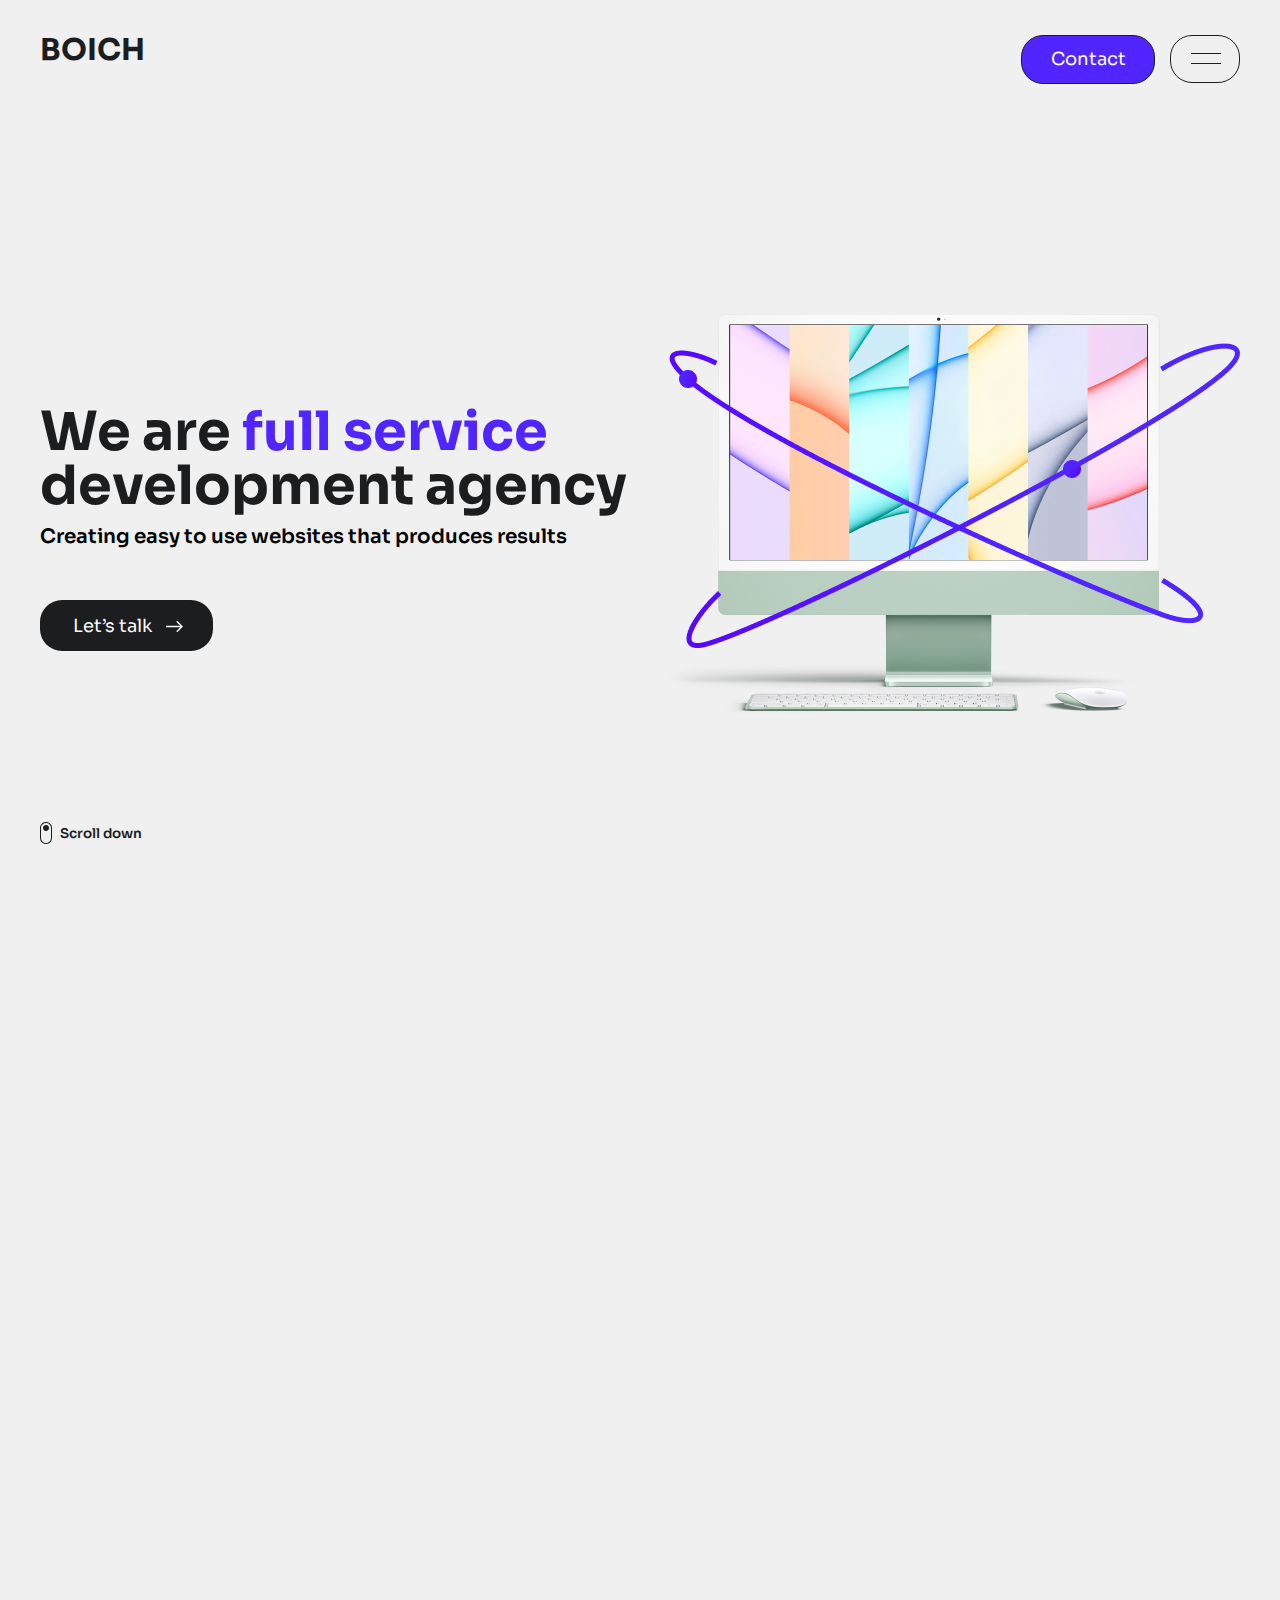
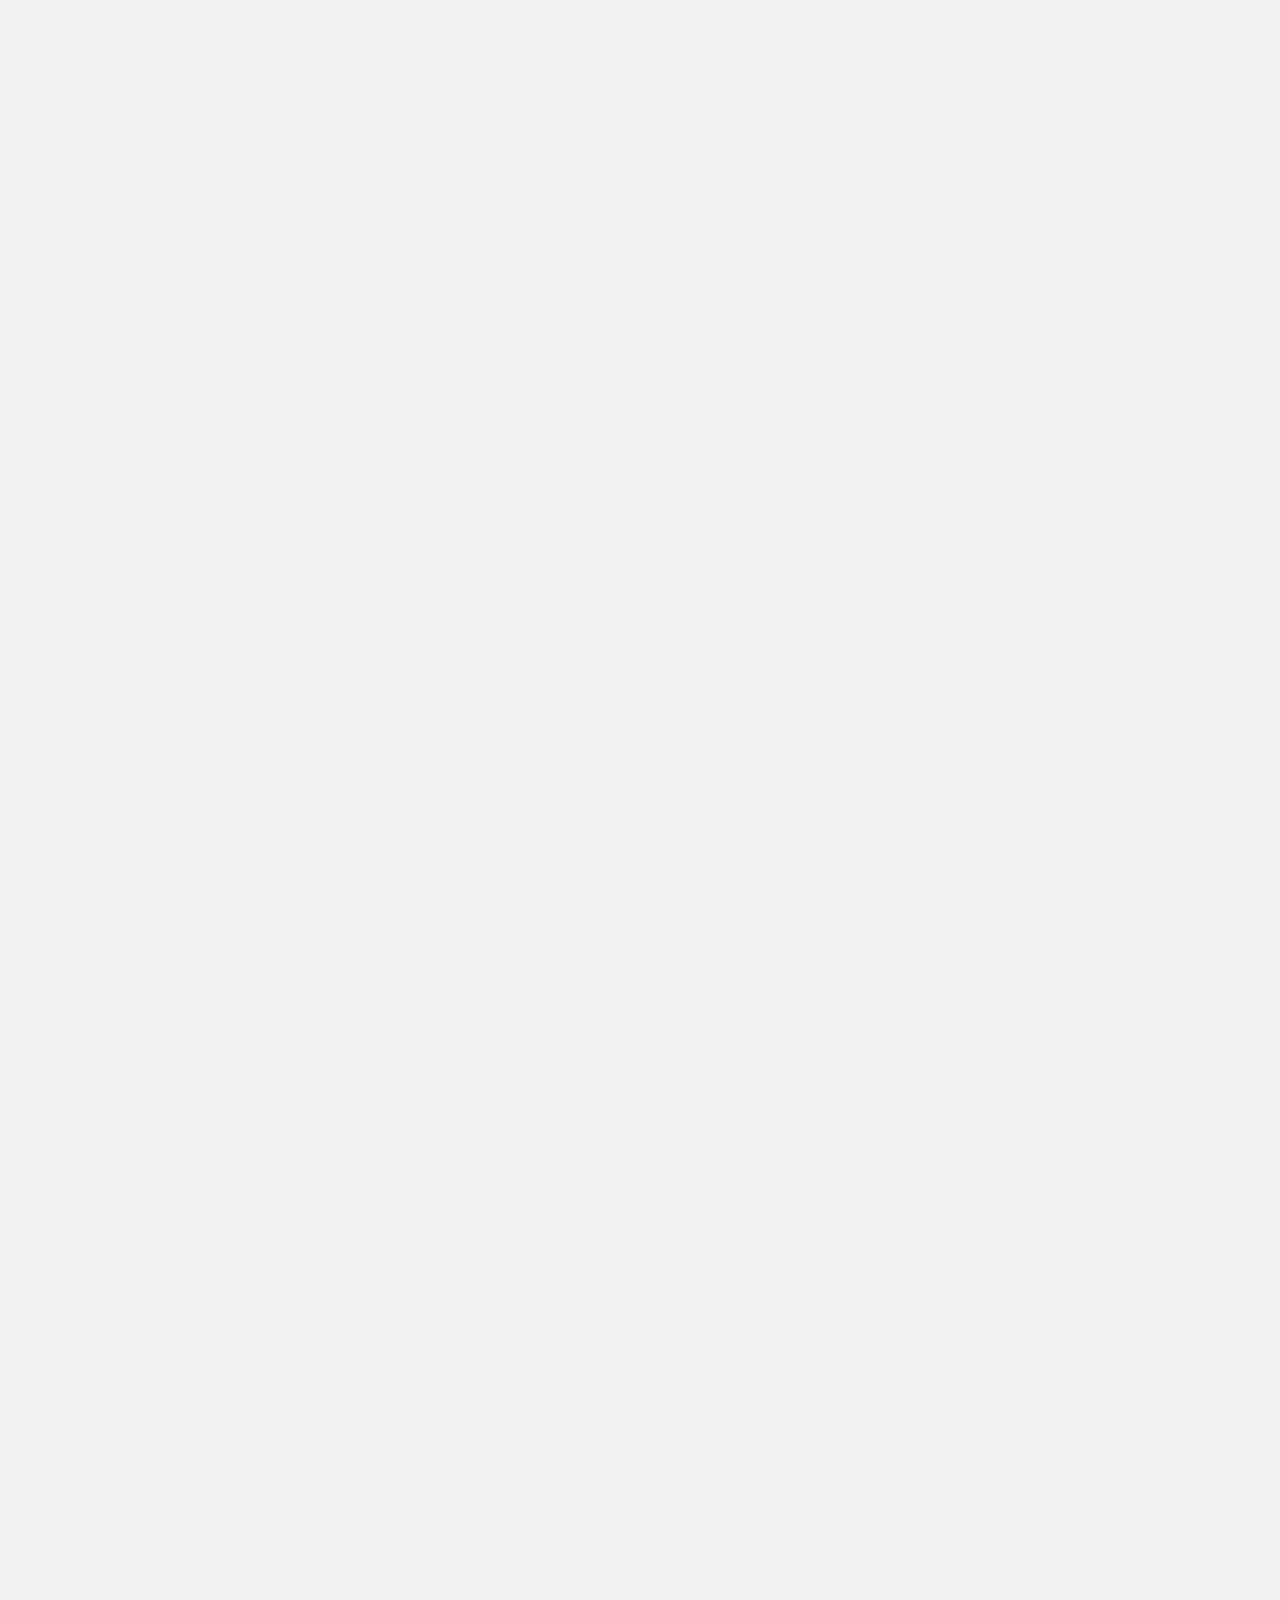
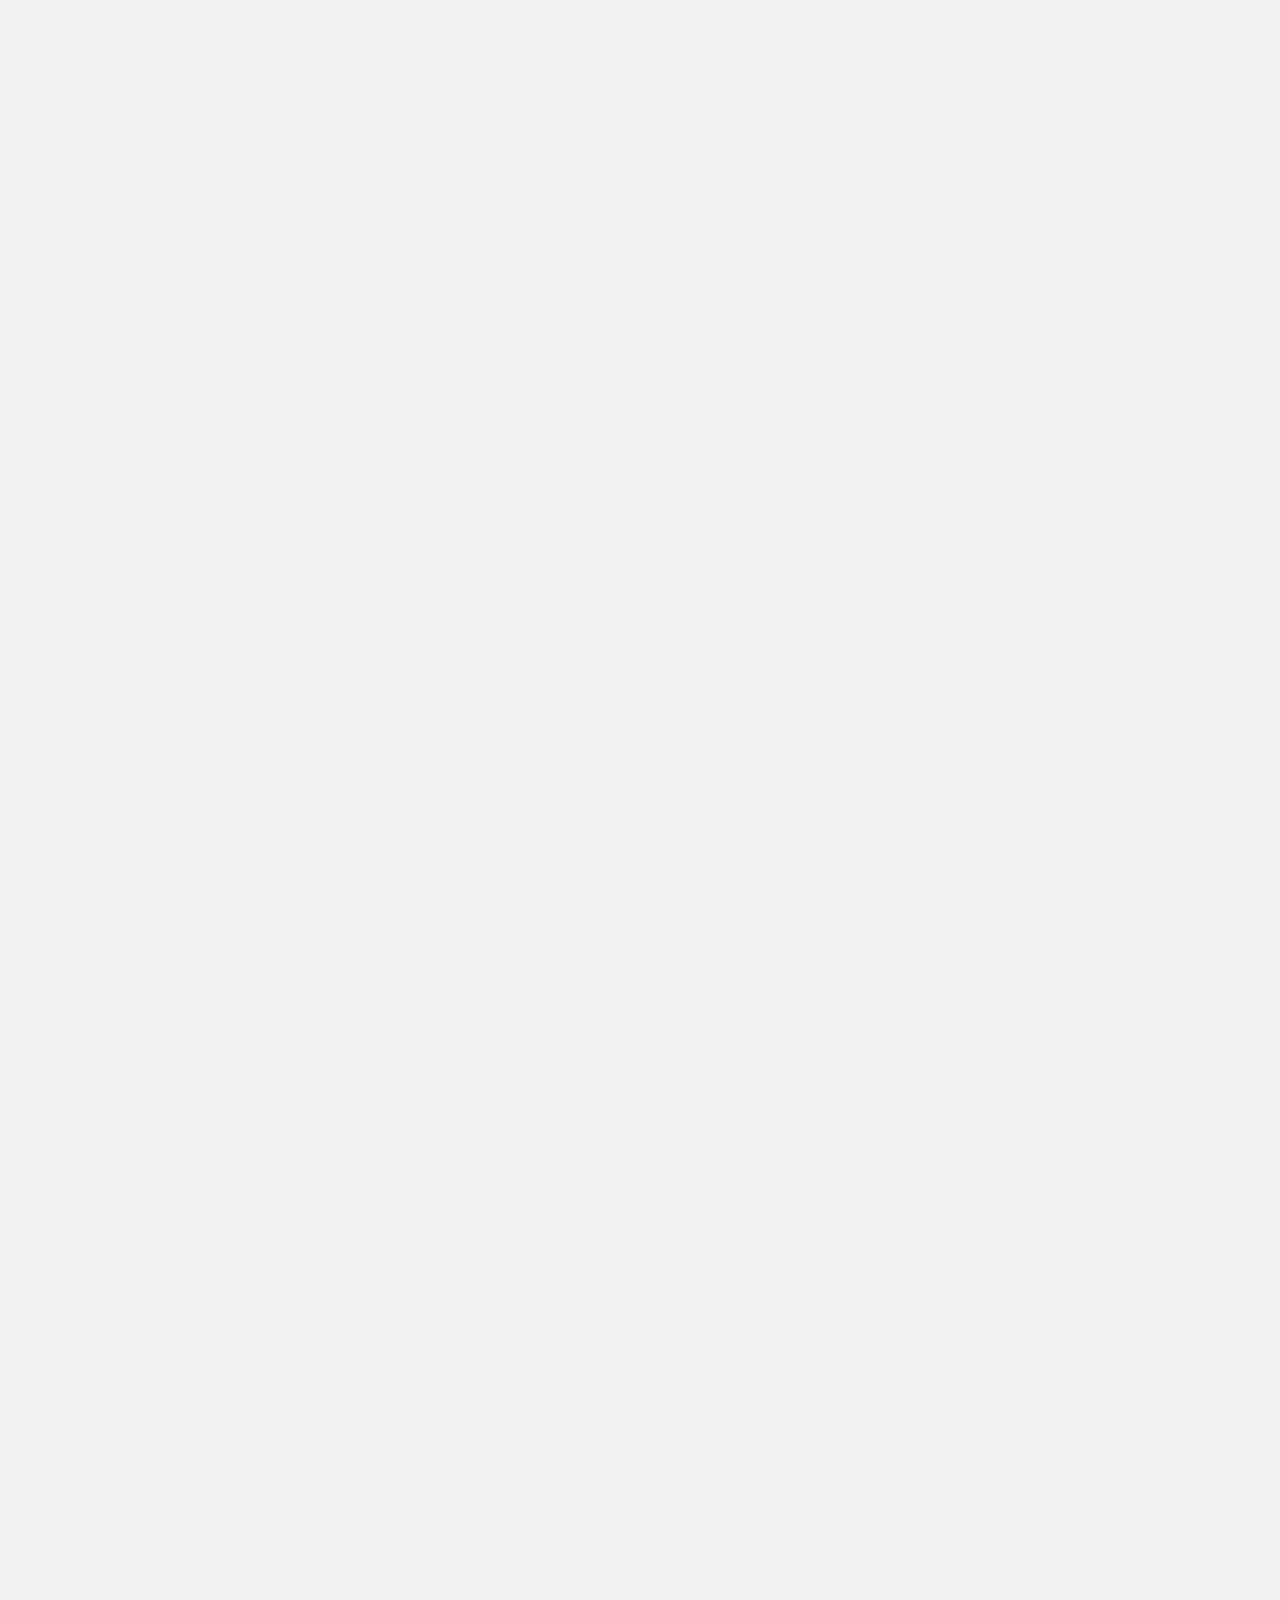
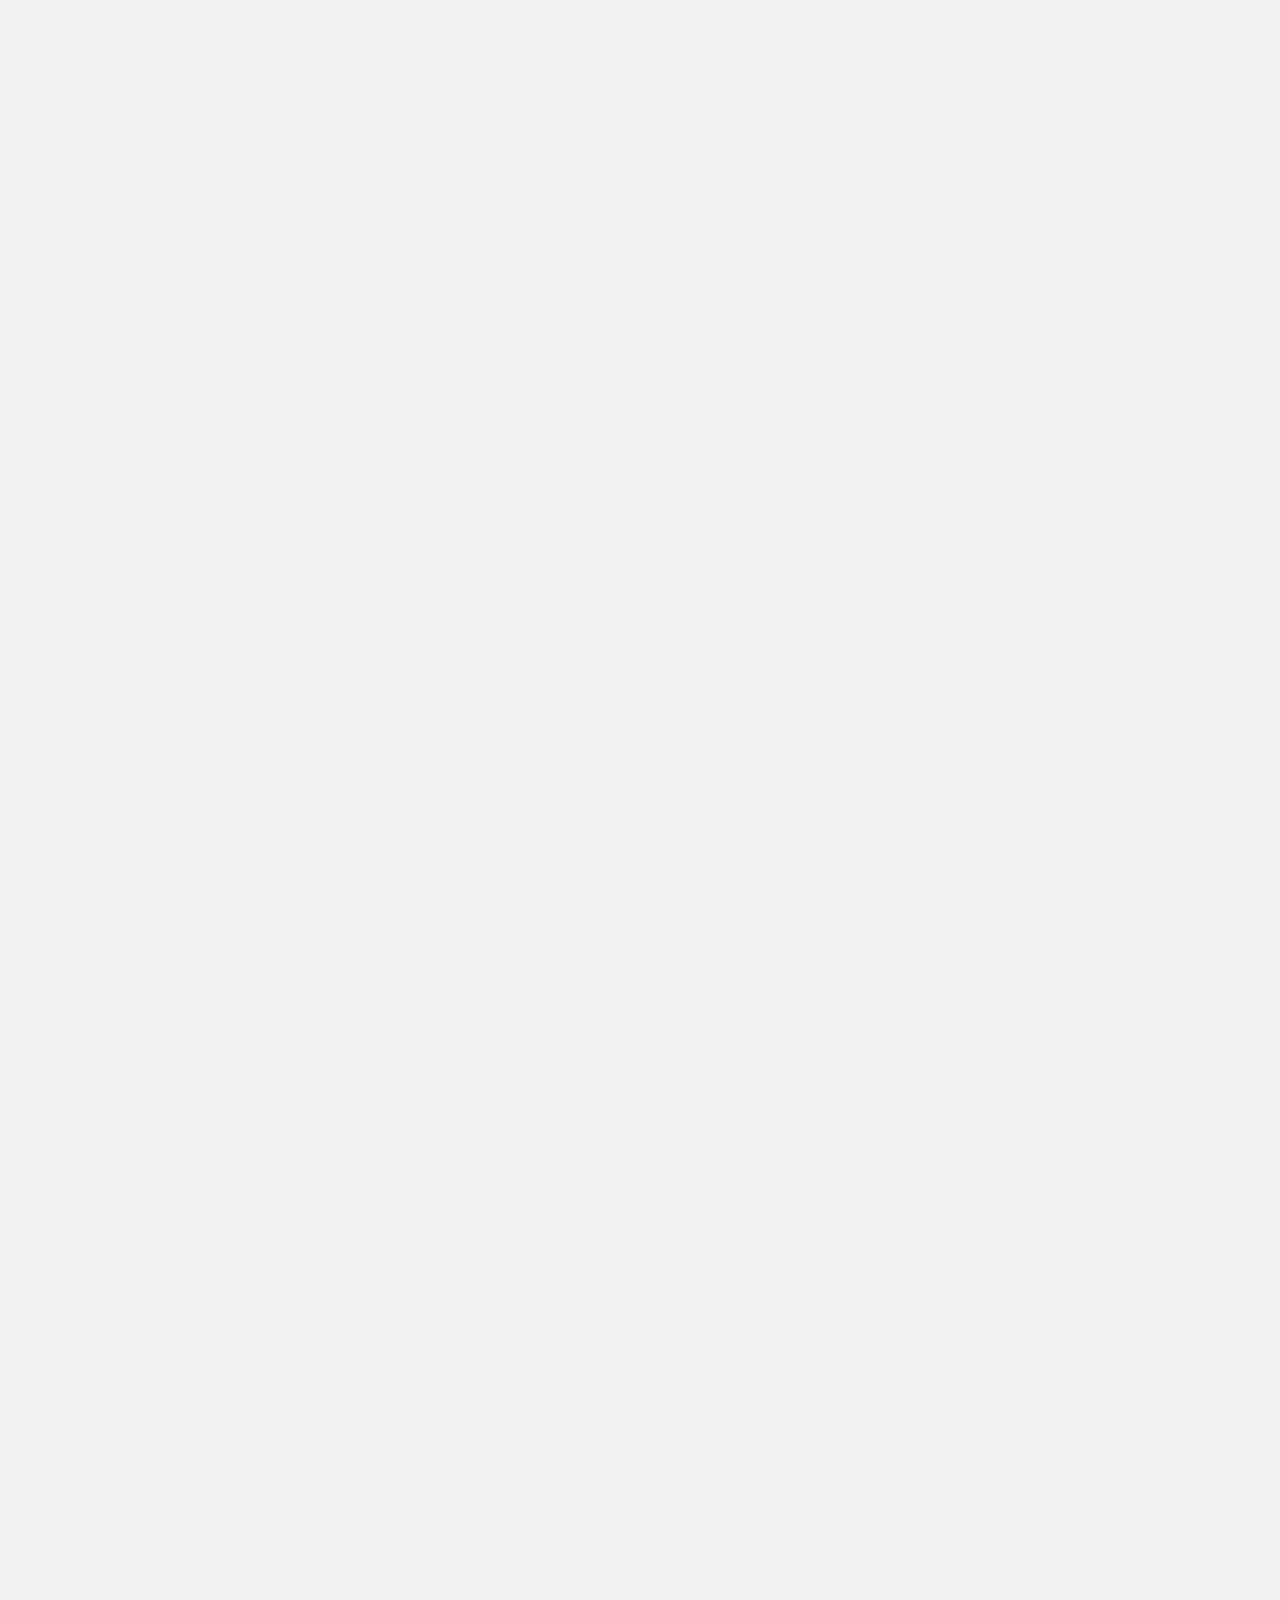
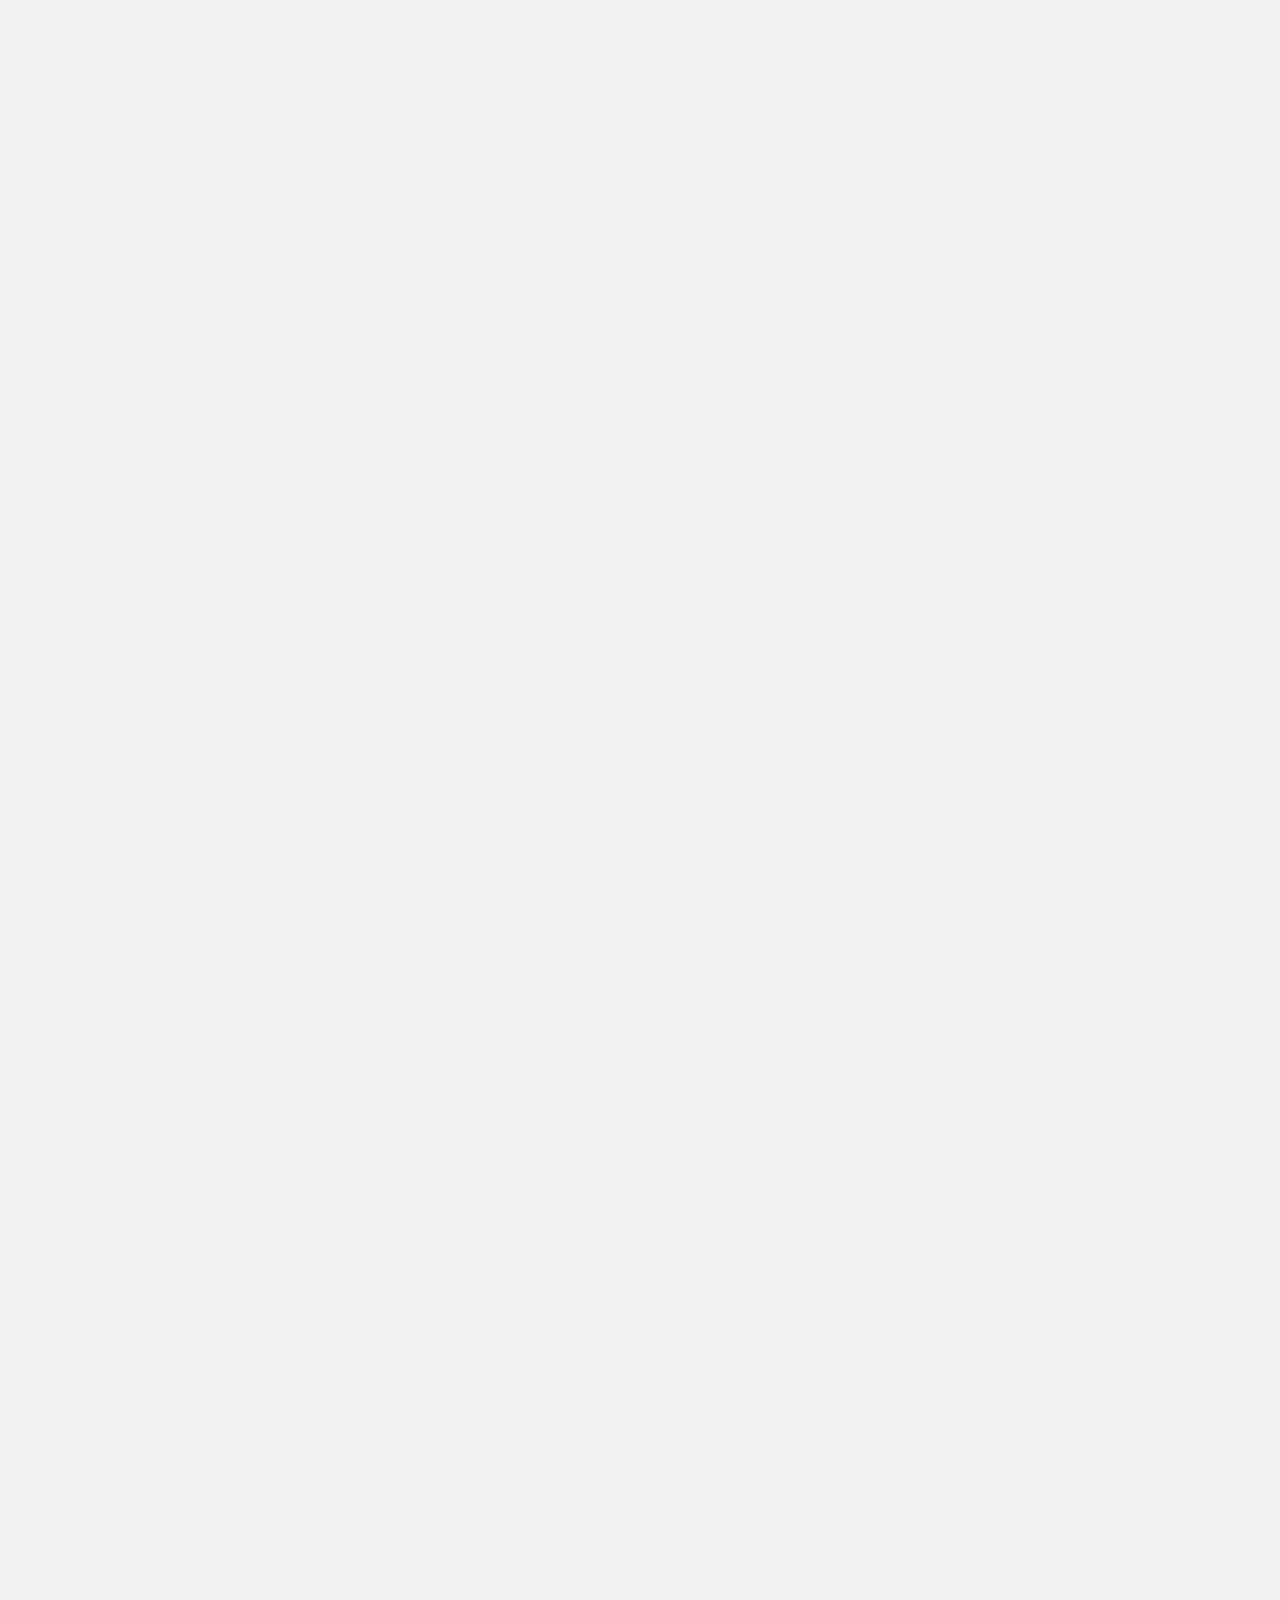
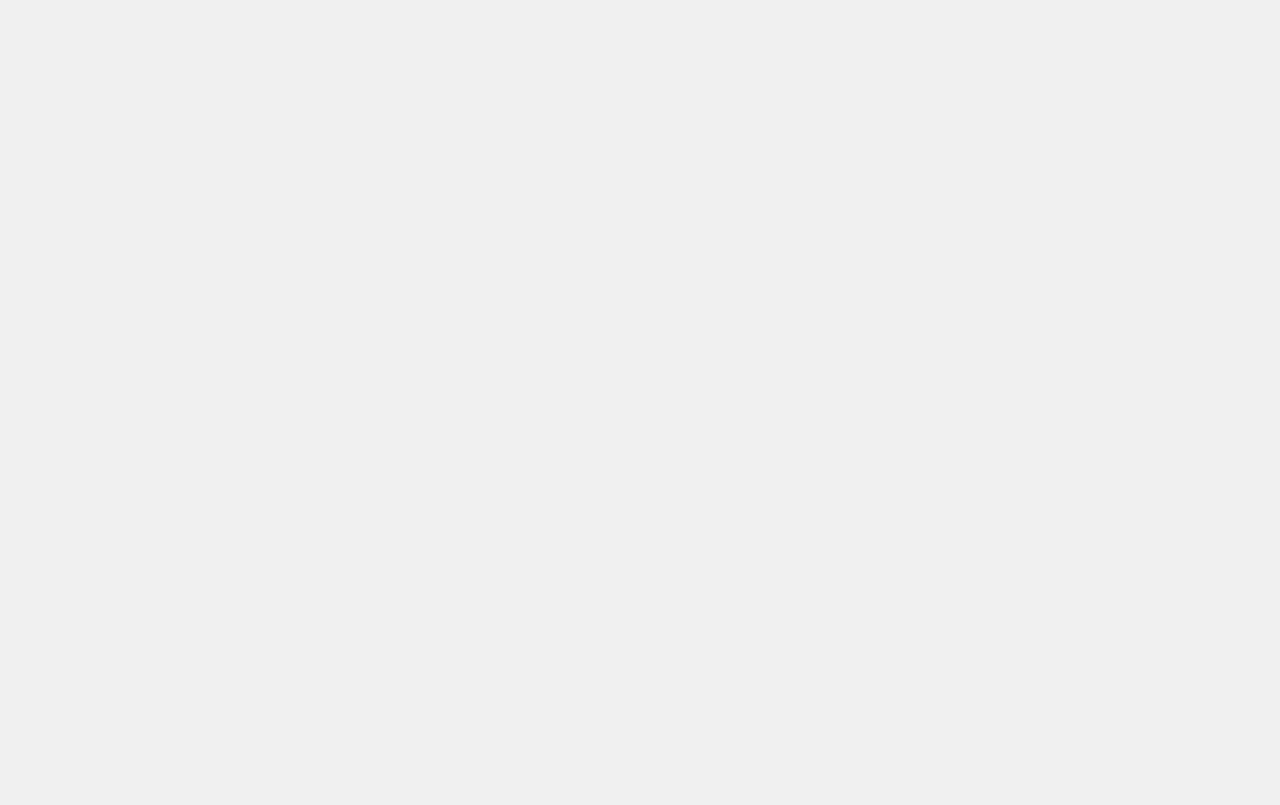
==== commit 066115e3: "Add files via upload" ====
--- a/index.html
+++ b/index.html
@@ -13,17 +13,11 @@
      <div class="conteiner">
        <div class="header__content">
          <div class="left__content">
-           <div class="logo">BOICH</div>
+           <a href="/index.html" class="logo">BOICH</a>
          </div>
          <div class="rigth__content flex">
            <button class="bnt__nav btn">Contact</button>
            <button class="burger__nav btn"></button>
-          
-          
-          кнопки меню и контакт кликабельные должна быть
-          (меню - выпадает меню (в фигме есть макет), контакт - на форму контакта)
-          
-          
          </div>
        </div>
      </div>
@@ -47,11 +41,12 @@
         <img src="/img/Arrow 4.png" alt="">
       </div>  
       <div class="nav__block__footer nav__block__footer--burger">
-        <div class="navf navf--burger">About</div>
+        <!-- <div class="navf navf--burger">About</div> -->
+        <a href="boichtwo.html" class="navf navf--burger">About</a>
         <br>
-        <div class="navf navf--burger">Pricing</div>
+        <a href="prising.html" class="navf navf--burger">Pricing</a>
         <br>
-        <div class="navf navf--burger">Projects (27)</div>
+        <a href="stuff.html" class="navf navf--burger">Projects (27)</a>
       </div>
       <div class="social social--burger">
         <div class=" social__block social__block--burger social__block--in">
@@ -75,9 +70,6 @@
           <div class="main__subtitle">Creating easy to use websites that produces results</div>
           <button class="main__button">Let’s talk
             <img src="img/Arrow 2.png" alt="" class="arrow">
-           
-           кнопка делает переход форму контакта
-           
           </button>
           <div class="scroll__block">
             <img src="img/scroll.png" alt="" class="scroll">
@@ -86,11 +78,6 @@
         </div>
         <div class="rigth__content">
           <img src="img/Group 42.png" alt="" class="photo">
-         
-         неправильно импортнул изображение с фигмы
-         нужно было svg файл + забацать чтоб атомы крутились вокруг компа
-         
-         
         </div>
        </div>
      </div>
@@ -102,9 +89,6 @@
        <div class="about__blocks">
          <div class="character">
            <img src="img/Hand.png" alt="">
-          
-          тут было бы круто если на ховер какое-то действие на картинке сделать
-          
            <div class="character__title">Cool</div>
            <div class="character__text">Small and diverse teams ensure all skills and expertise are available at every step in the cycle influencing .
           </div>
@@ -147,11 +131,6 @@
         </div>
         <div class="photo__ad">
           <img src="img/3 copy 1.png" alt="" class="brend__photo">
-         
-         опять же svg картинка
-         и + сделай чтоб бутылочки крутились
-         
-         
         </div>
       </div>
     </div>
@@ -526,4 +505,4 @@
   </div>
   <script src="js/burger.js"></script>
  </body>
-</html>
+</html>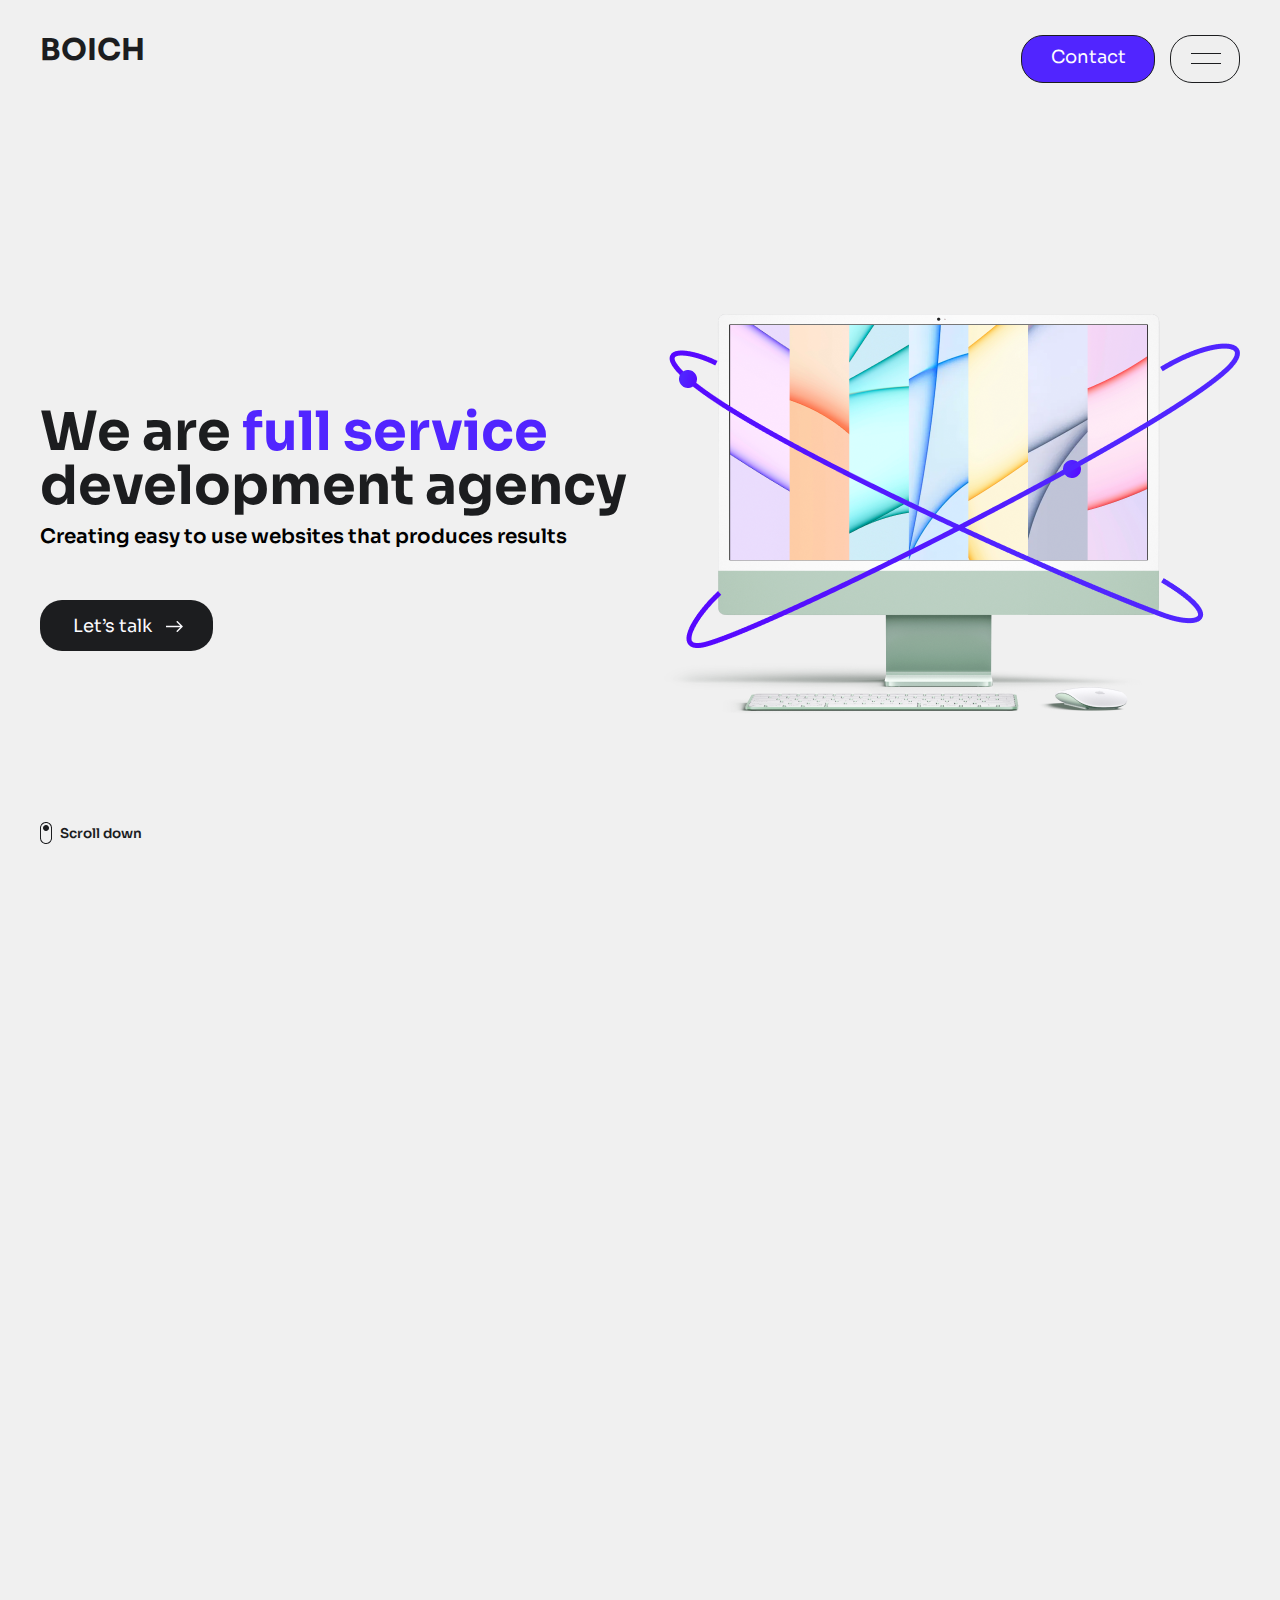
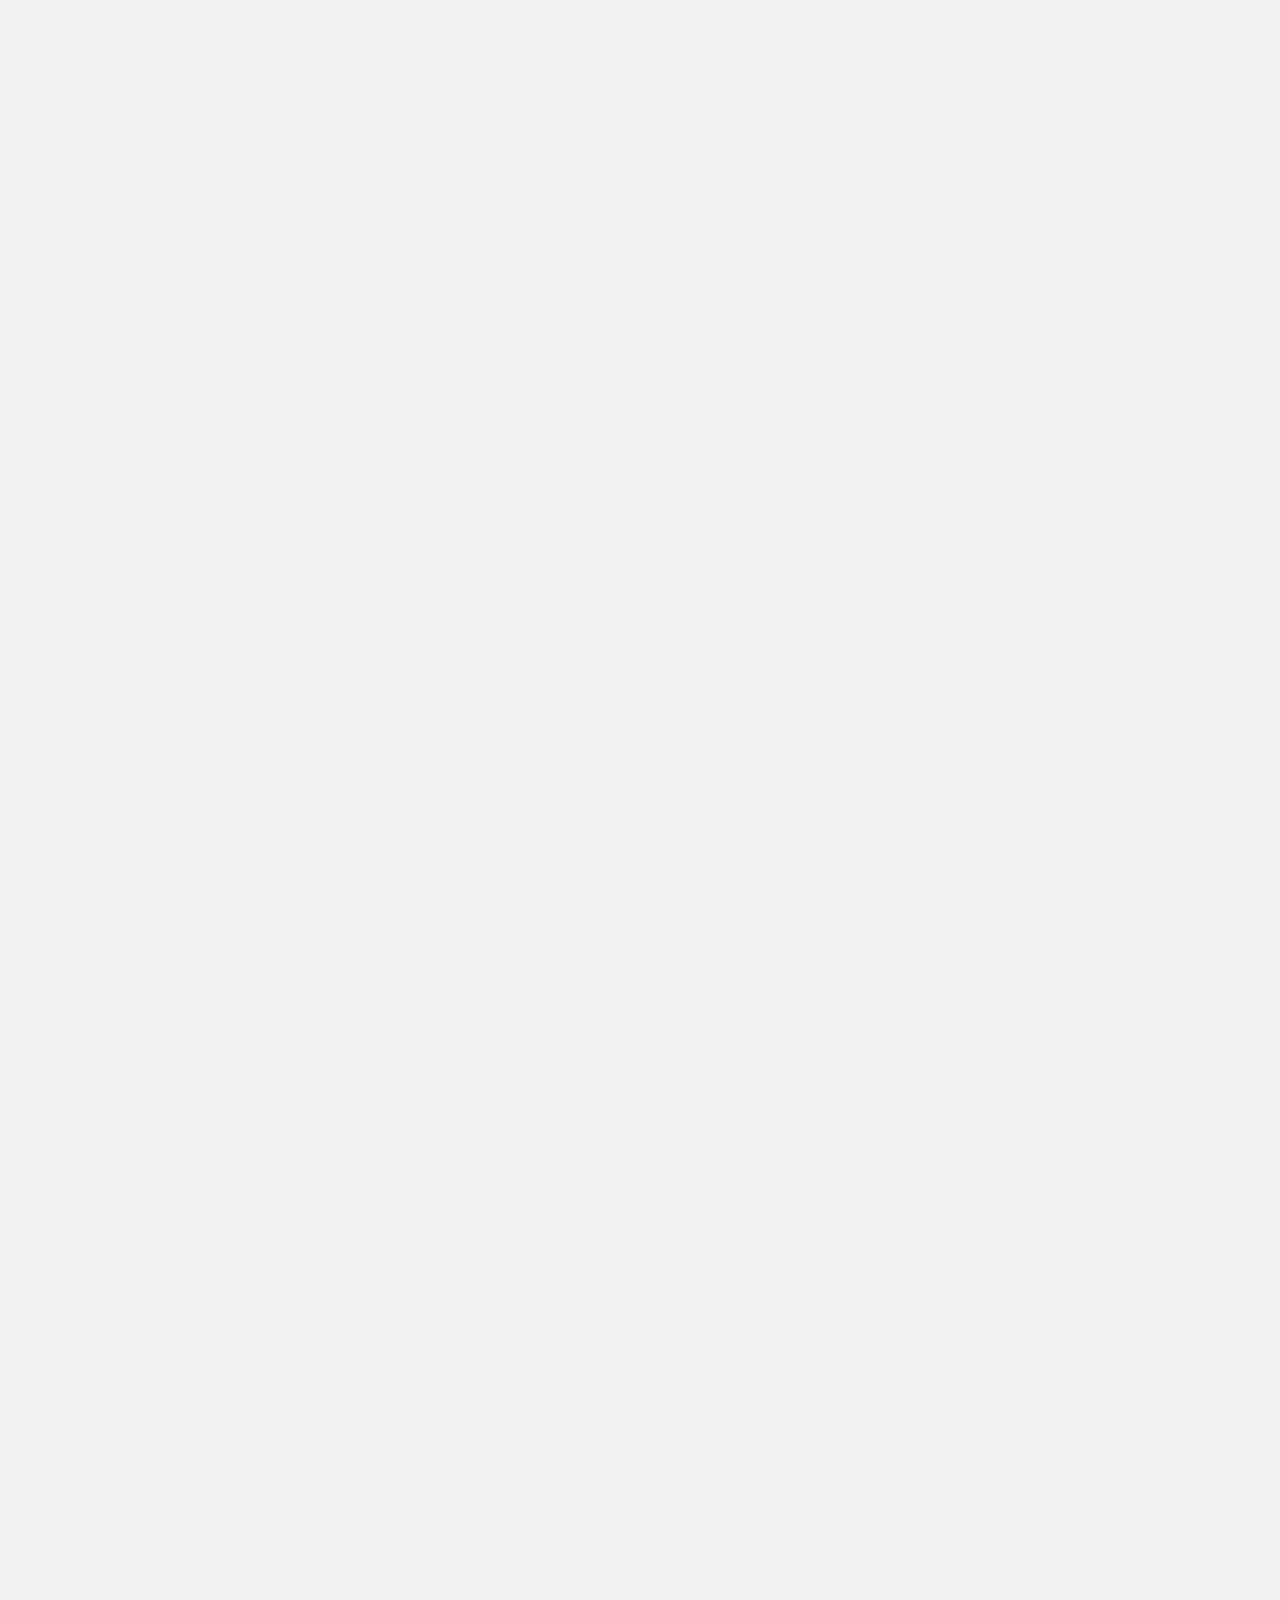
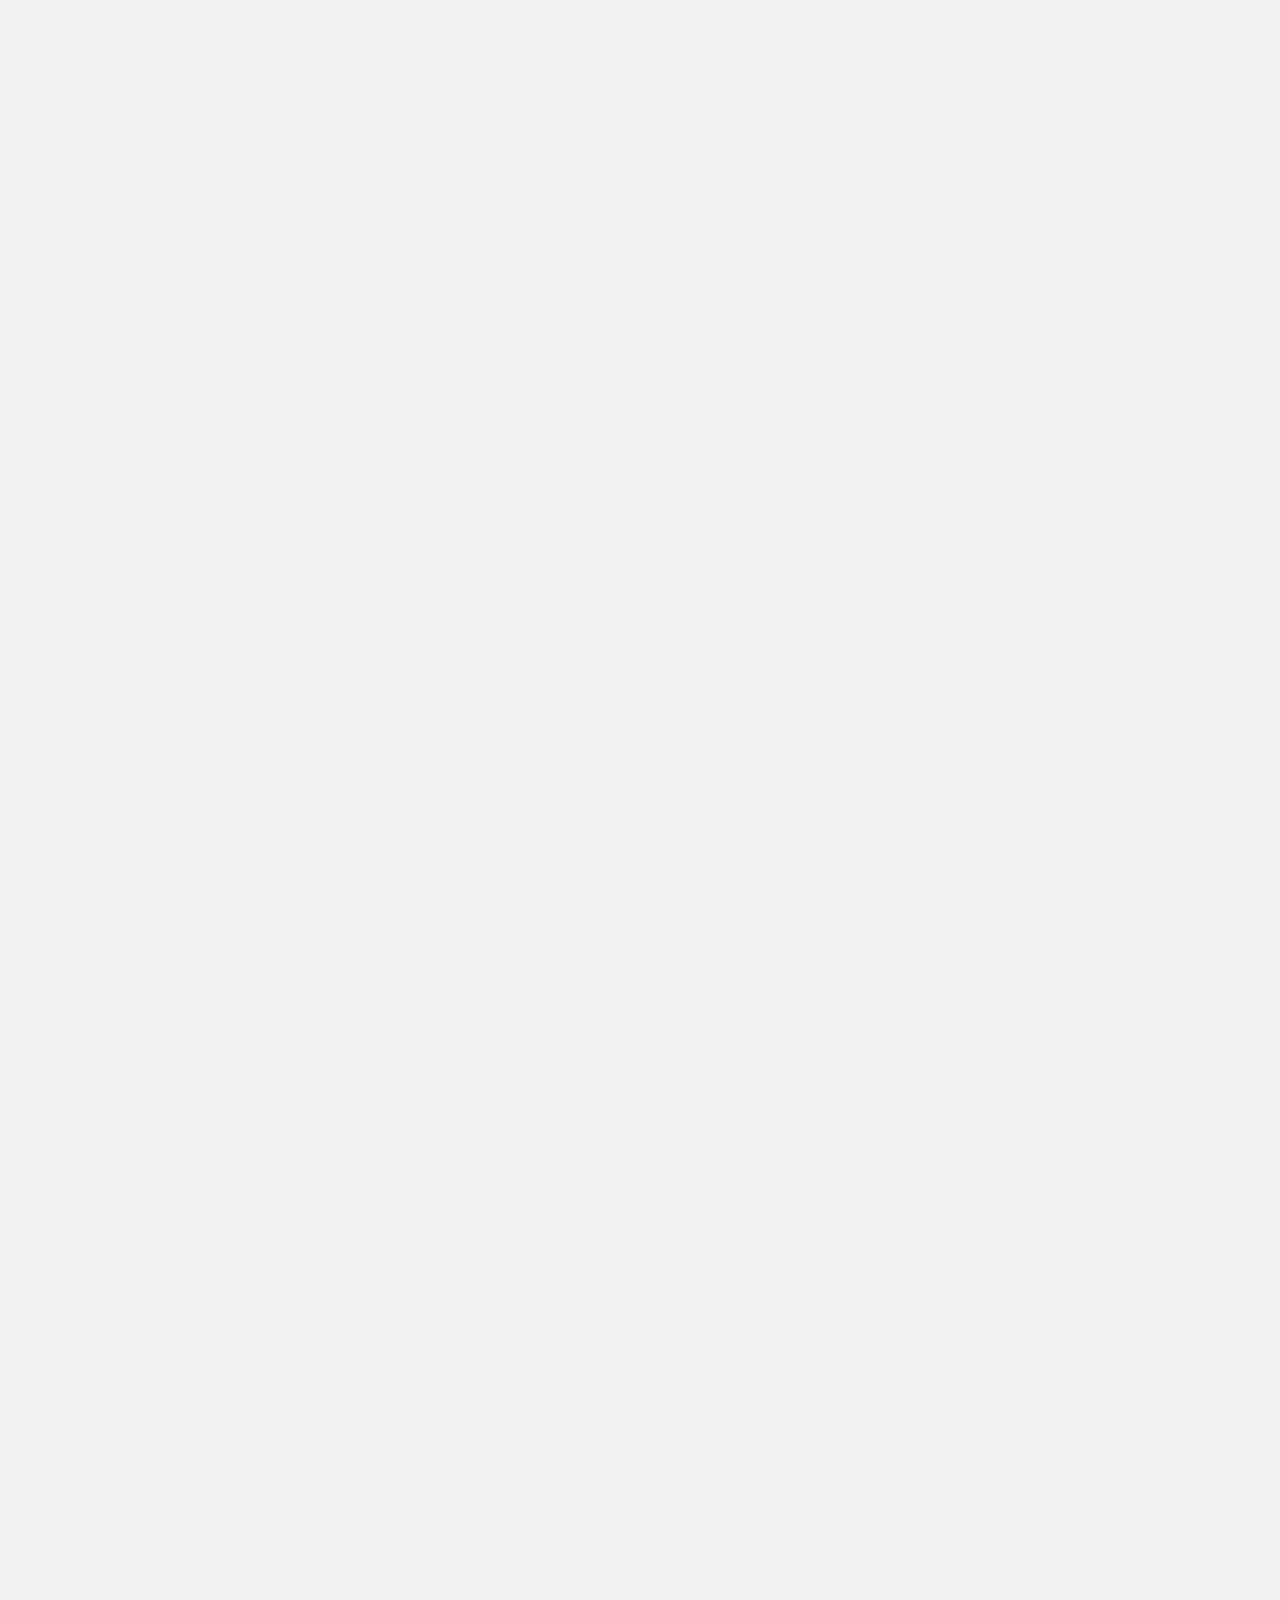
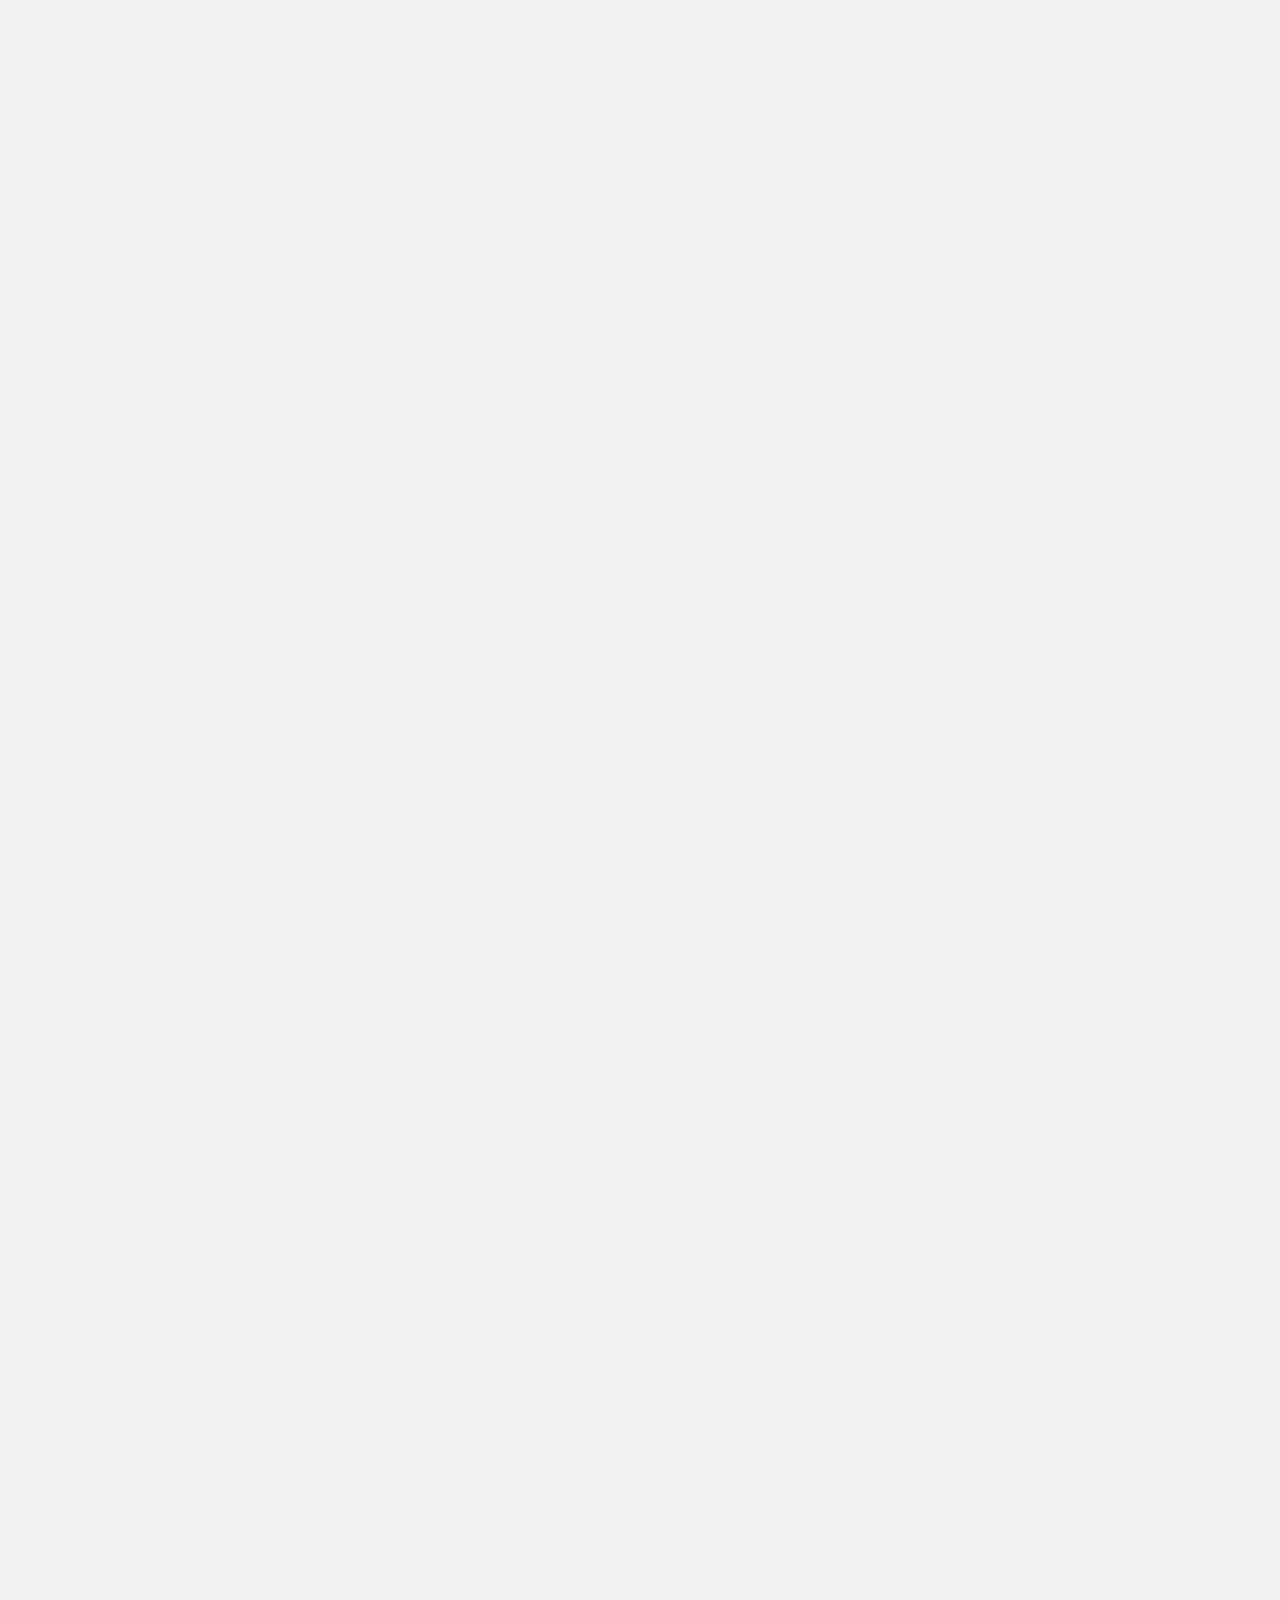
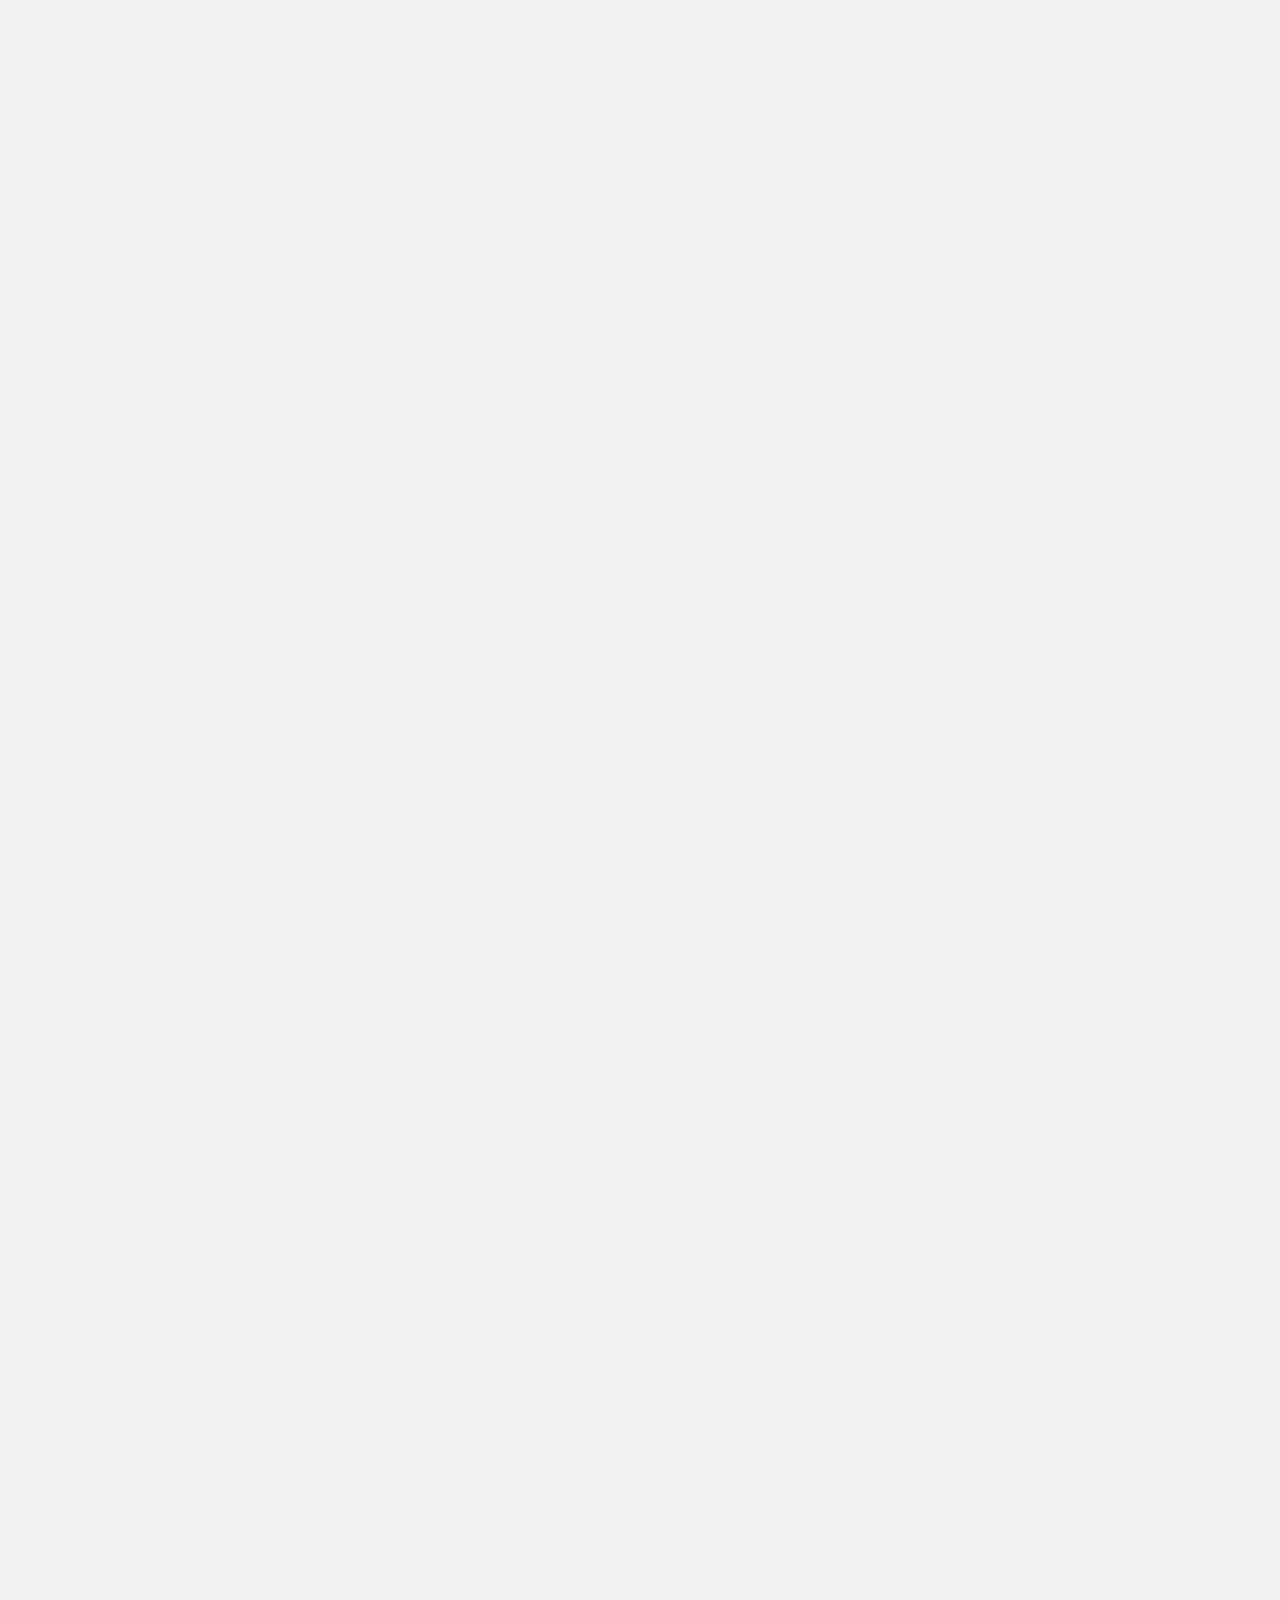
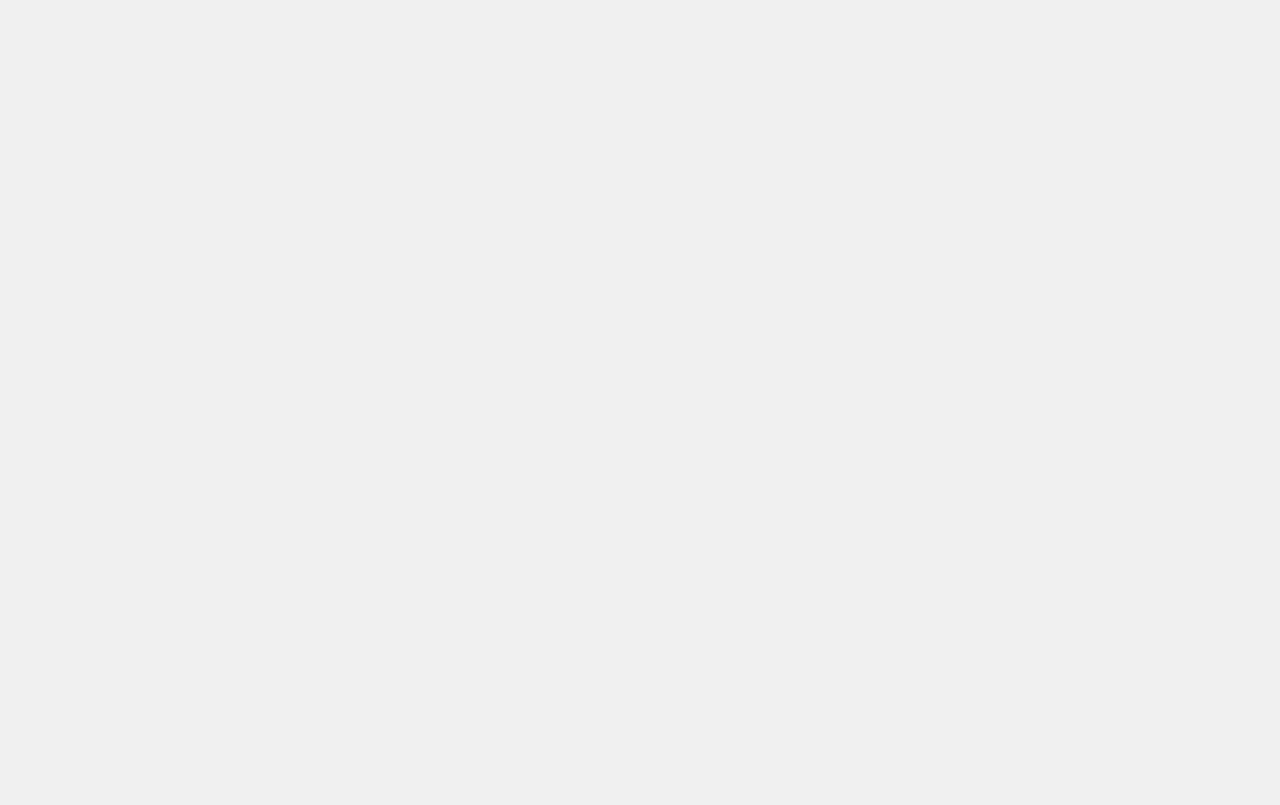
==== commit 588e5737: "Add files via upload" ====
--- a/index.html
+++ b/index.html
@@ -16,7 +16,7 @@
            <a href="/index.html" class="logo">BOICH</a>
          </div>
          <div class="rigth__content flex">
-           <button class="bnt__nav btn">Contact</button>
+           <a href="/register.html" class="bnt__nav  btn">Contact</a>
            <button class="burger__nav btn"></button>
          </div>
        </div>
@@ -27,10 +27,10 @@
       <div class="conteiner">
         <div class="header__content">
           <div class="left__content">
-            <div class="logo logo--burger">BOICH</div>
+            <a href="/index.html" class="logo logo--burger">BOICH</a>
           </div>
           <div class="rigth__content flex">
-            <button class="bnt__nav bnt__nav--burger btn">Contact</button>
+            <a href="/register.html" class="bnt__nav bnt__nav--burger btn">Contact</a>
             <button class="burger__nav burger__nav--burger btn close"></button>
           </div>
         </div>
--- a/css/style.css
+++ b/css/style.css
@@ -130,10 +130,6 @@
   top: 25%;
   transition: 0.3s;
 }
-.noscroll {
-  overflow: hidden;
-  background: #2C3B5840;
-}
 .header {
   width: 100%;
   height: 10vh;
@@ -236,6 +232,9 @@
 }
 .main--less {
   height: 1500px;
+}
+.main--reg {
+  padding-top: 2rem;
 }
 .main__content {
   display: flex;
@@ -1136,7 +1135,7 @@
   color: #FCFCFF;
   width: 66.66rem;
   margin: 0 auto;
-  margin-bottom: 4rem;
+  margin-bottom: 5rem;
 }
 .block__part {
   display: flex;
@@ -1152,6 +1151,132 @@
 .ul__block:nth-child(1) {
   margin-right: 2rem;
 }
+.register__title {
+  margin-top: 5rem;
+  font-size: 4.8rem;
+  color: #1C1D1F;
+  font-weight: 500;
+}
+.cutaway {
+  position: absolute;
+  right: 12.2rem;
+  top: -4.27rem;
+  width: 342px;
+  height: 223px;
+  border-radius: 20px 29px 29px 29px;
+  background: #F0F0F0;
+  border: 1px solid #1C1D1F;
+  padding: 28px 24px;
+}
+.email__cutaway {
+  display: flex;
+  font-size: 1.1rem;
+  padding: 14px 44px;
+  align-items: center;
+  border: 1px solid #1C1D1F;
+  color: #1C1D1F;
+  margin-bottom: 2rem;
+  background: #FFFFFF;
+  border-radius: 20px 22px 22px 22px;
+  margin-right: 0.8rem;
+  transition: 0.3s;
+  cursor: pointer;
+}
+.email__cutaway:hover {
+  background: #dadada;
+}
+.email__cutaway > span {
+  margin-right: 0.8rem;
+}
+.adress {
+  font-size: 1.5rem;
+  color: #1C1D1F;
+  line-height: 1.6rem;
+  margin-bottom: 1rem;
+}
+.register__block {
+  margin-top: 15.33rem;
+}
+.two__input__reg {
+  display: flex;
+  justify-content: space-between;
+}
+.inpur__reg {
+  width: 50rem;
+  margin-bottom: 4.86rem;
+}
+.inpur__reg--more {
+  width: 100%;
+}
+.mr5 {
+  margin-right: 5rem;
+}
+.quest {
+  font-size: 1.33rem;
+  margin-bottom: 1.6rem;
+  color: #1C1D1F;
+}
+.input__register {
+  width: 100%;
+  font-weight: 300;
+  font-size: 1.33rem;
+  color: #9F9F9F;
+  padding: 11px 0;
+  border: none;
+  border-bottom: 1px solid #1C1D1F;
+  background: #F0F0F0;
+}
+.send {
+  width: 100%;
+  display: flex;
+  padding: 21px 0;
+  text-align: center;
+  justify-content: center;
+  background: #5125FF;
+  border-radius: 22px;
+  font-size: 1.2rem;
+  color: #FCFCFF;
+  align-items: center;
+  transition: 0.3s;
+}
+.send:hover {
+  background: #ab6bff;
+}
+.send > span {
+  margin-right: 1rem;
+}
+.error {
+  background: url('/img/Rectangle\ \(4\).png');
+}
+.error__title {
+  margin-top: 8.66rem;
+  margin-bottom: 3.66rem;
+  text-align: center;
+  font-size: 15.33rem;
+  color: #1C1D1F;
+  font-weight: 600;
+}
+.error__subtitle {
+  text-align: center;
+  font-size: 4.8rem;
+  color: #1C1D1F;
+  font-weight: 600;
+  margin-bottom: 1.53rem;
+}
+.error__subsubtitle {
+  text-align: center;
+  font-size: 1.6rem;
+  color: #1C1D1F;
+  font-weight: 600;
+}
+.home {
+  text-decoration: underline;
+  color: black;
+}
 .hiden {
   display: none;
 }
+.noscroll {
+  overflow: hidden;
+  background: #bfc3ca;
+}
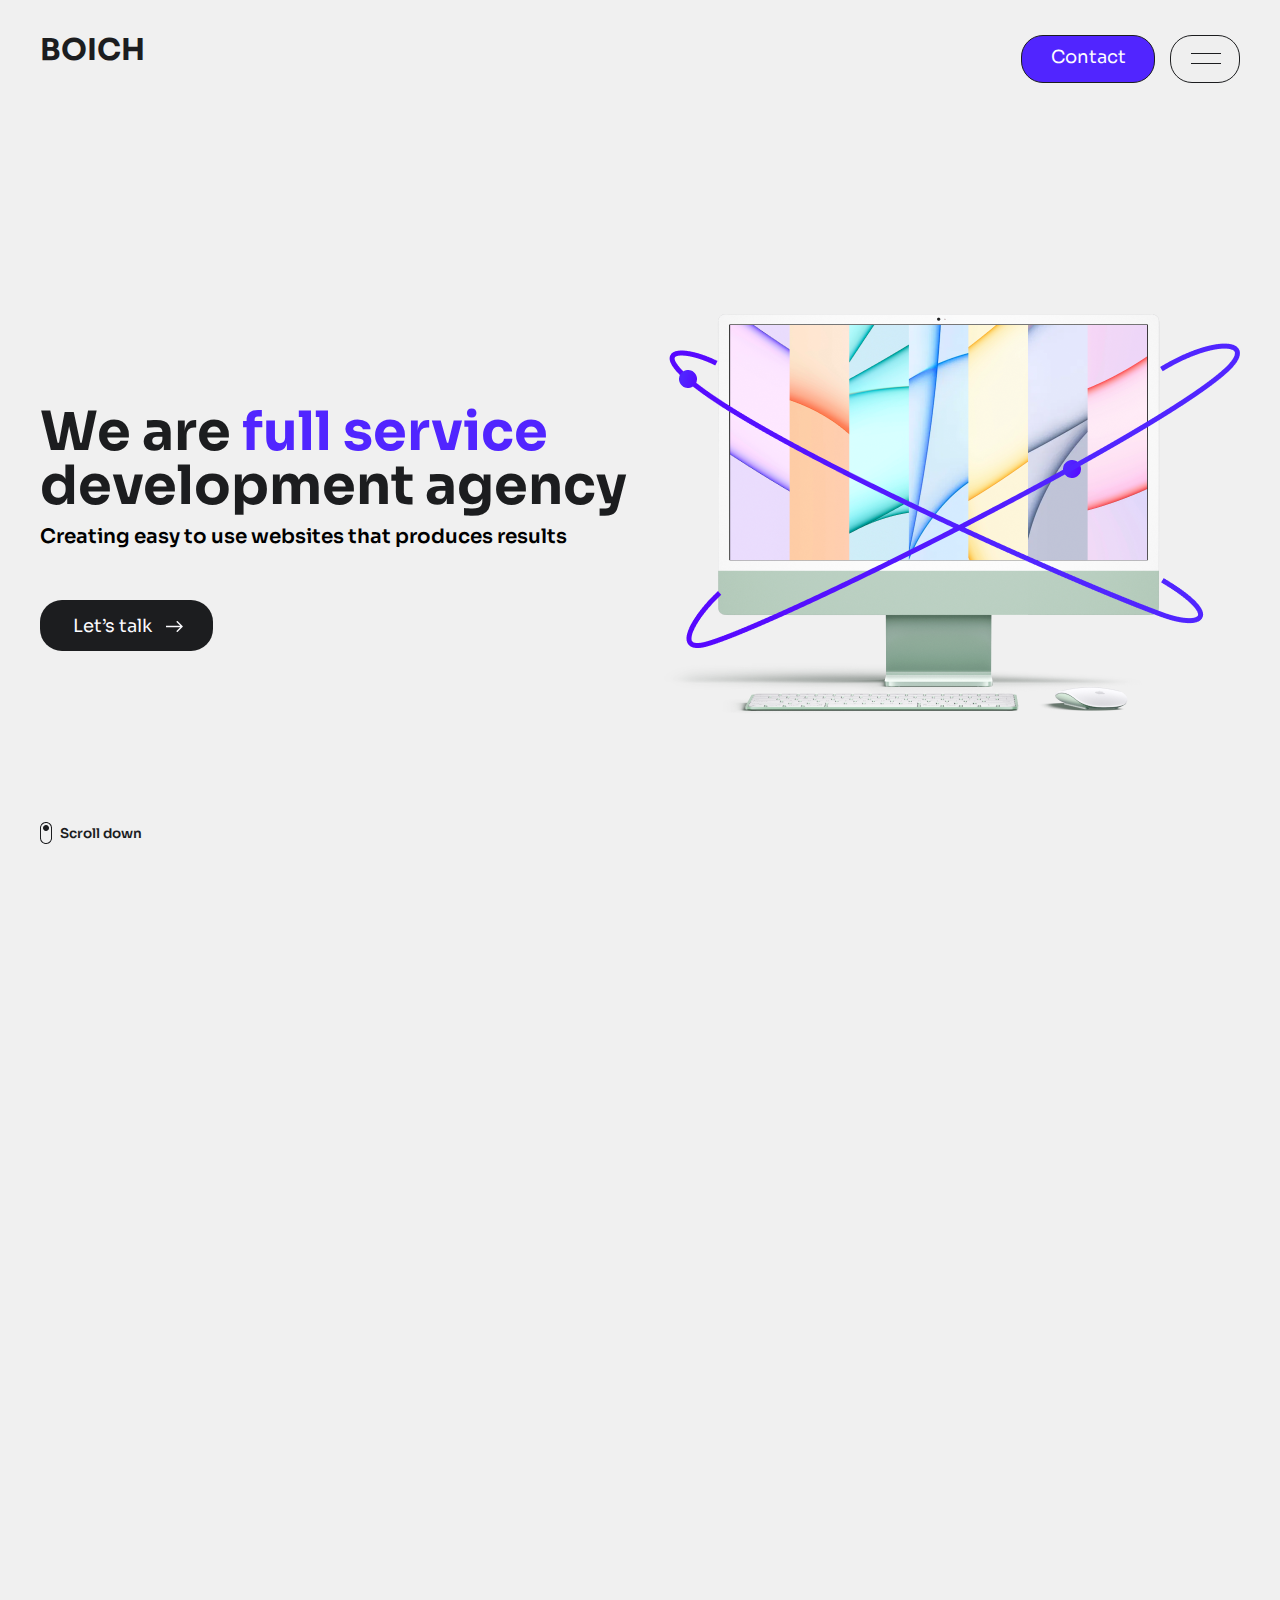
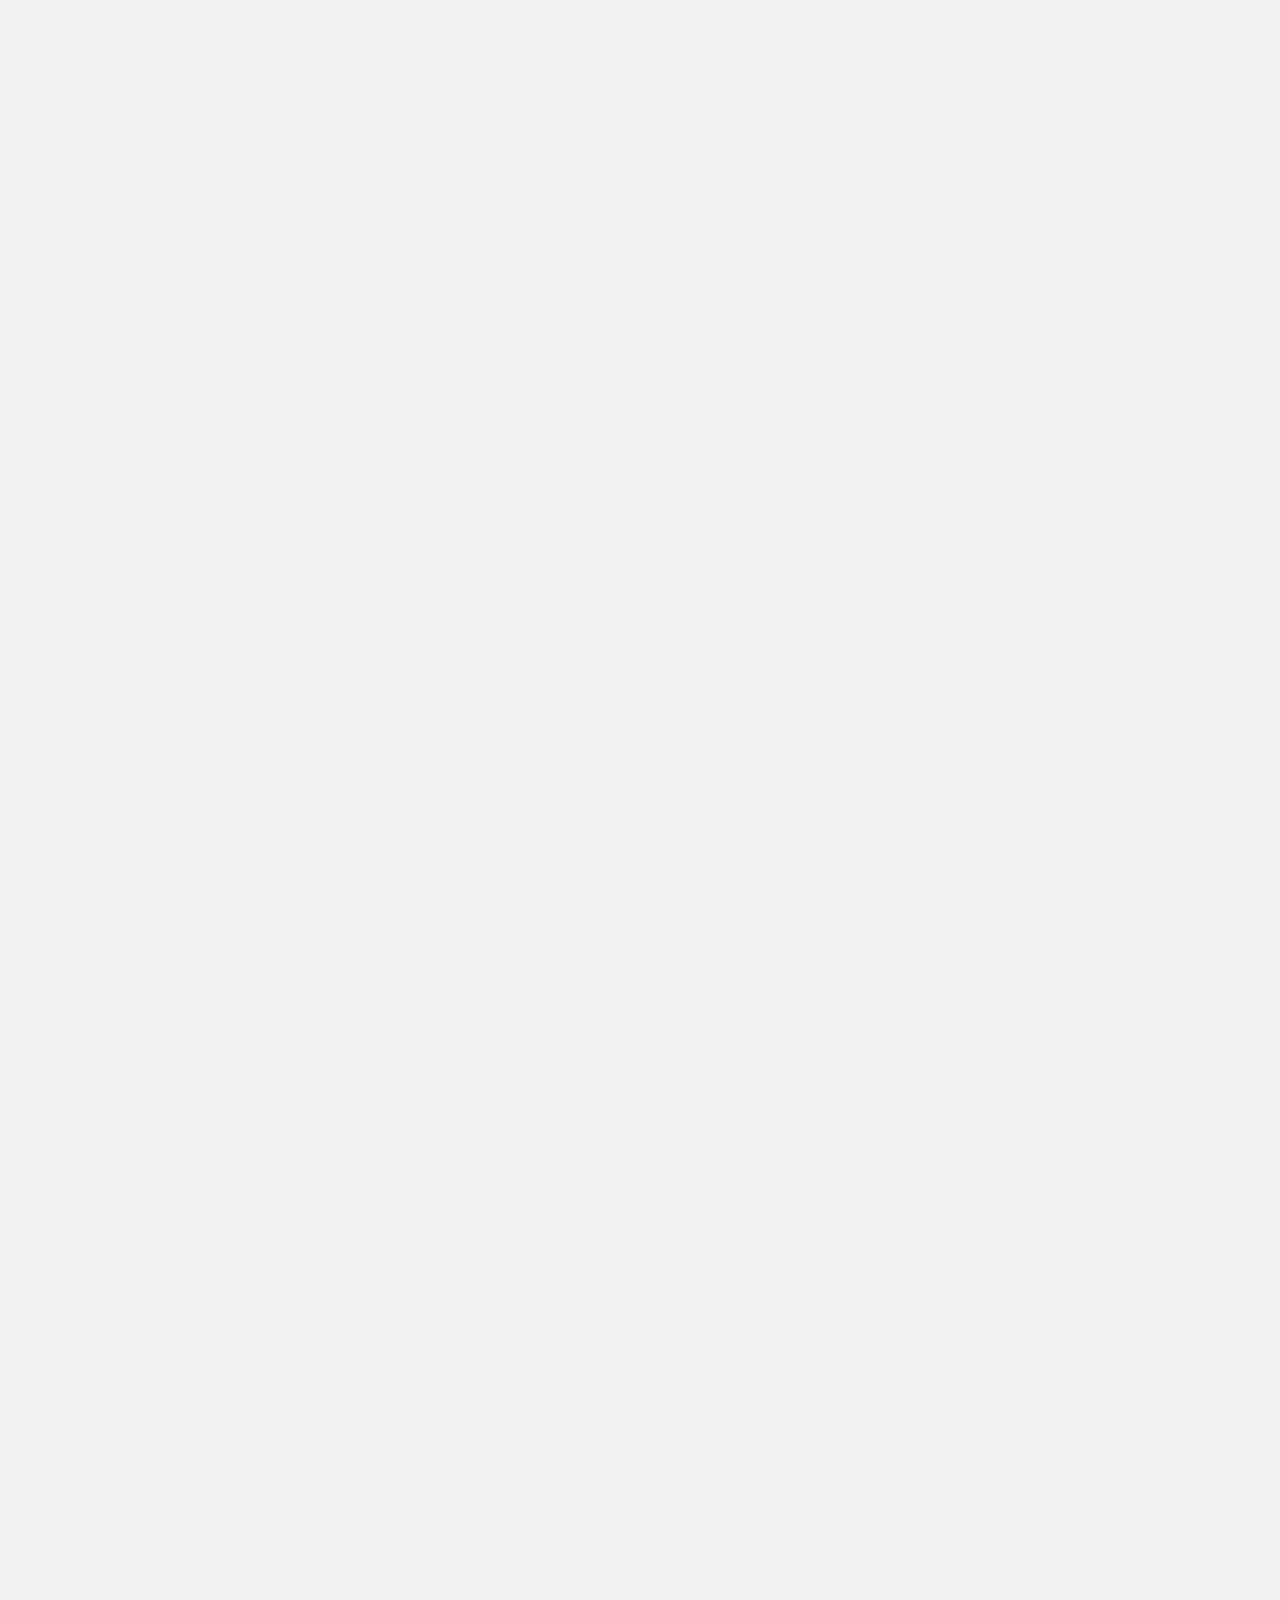
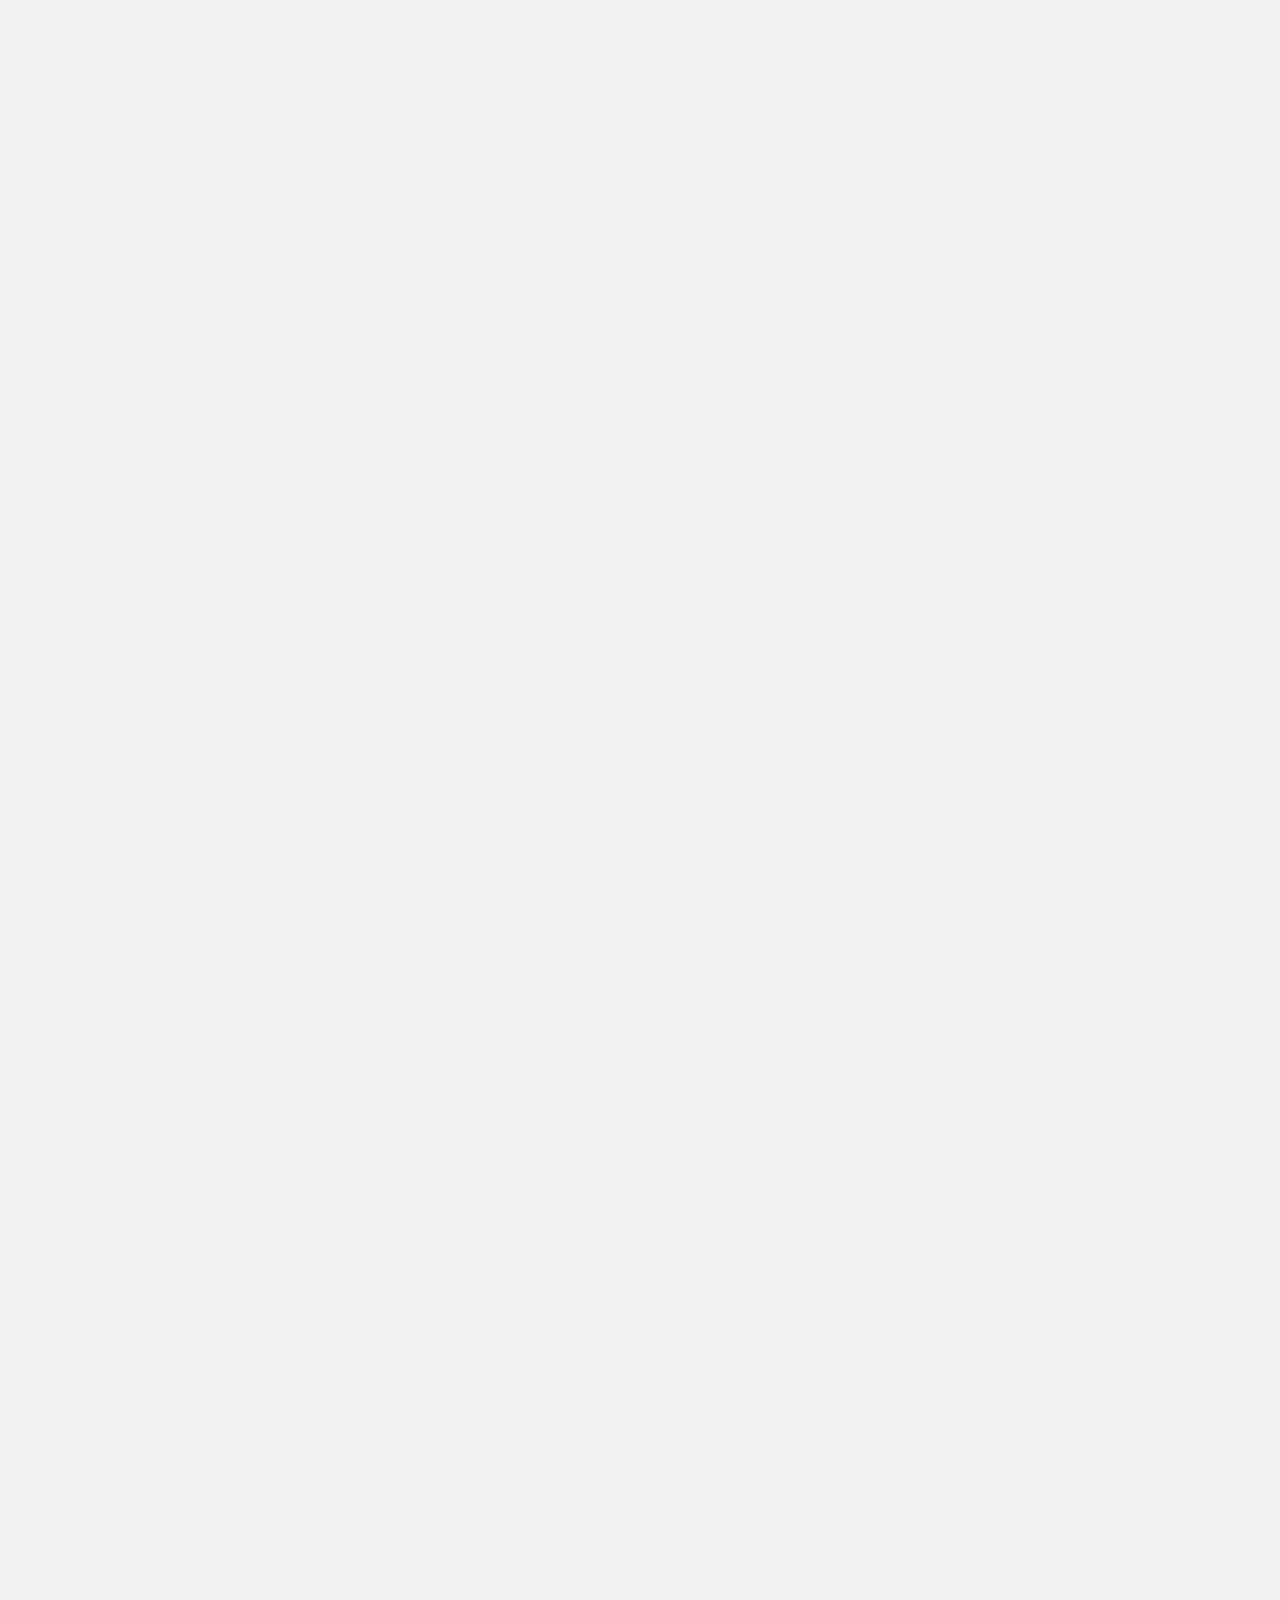
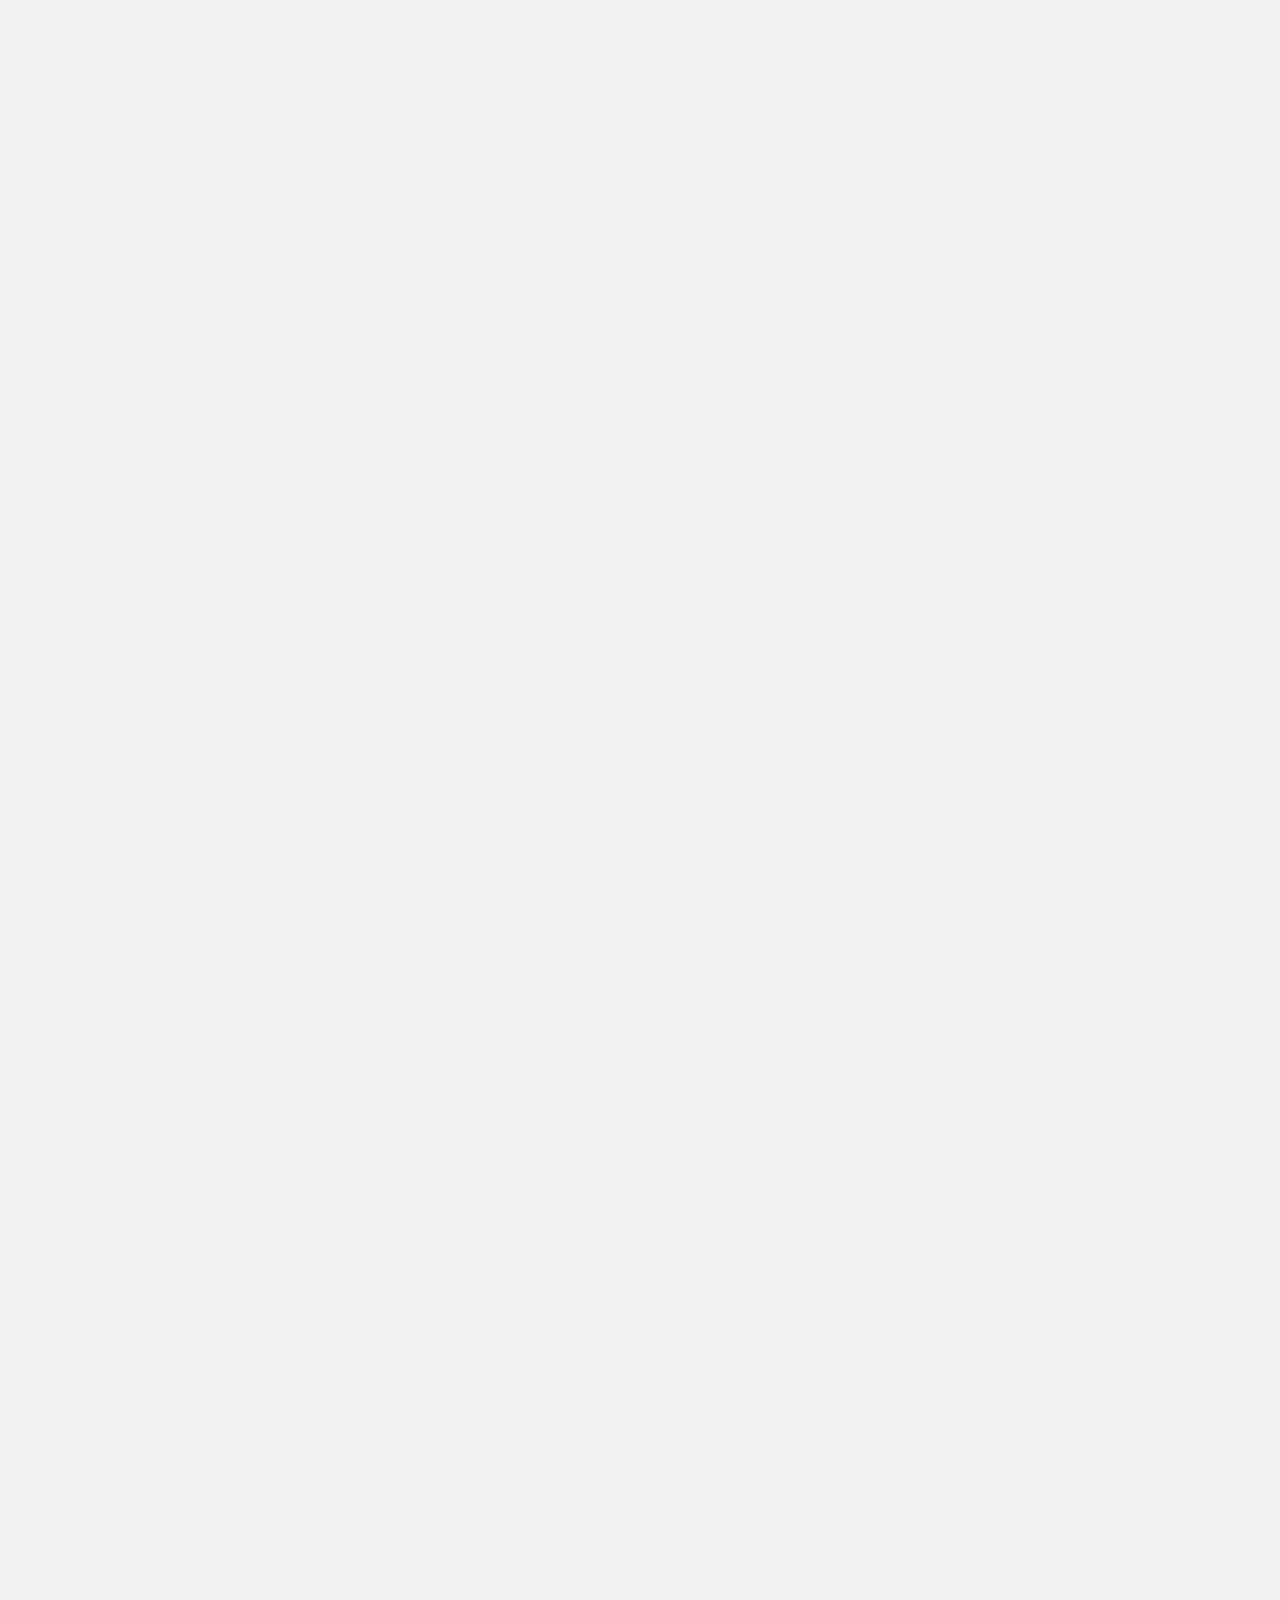
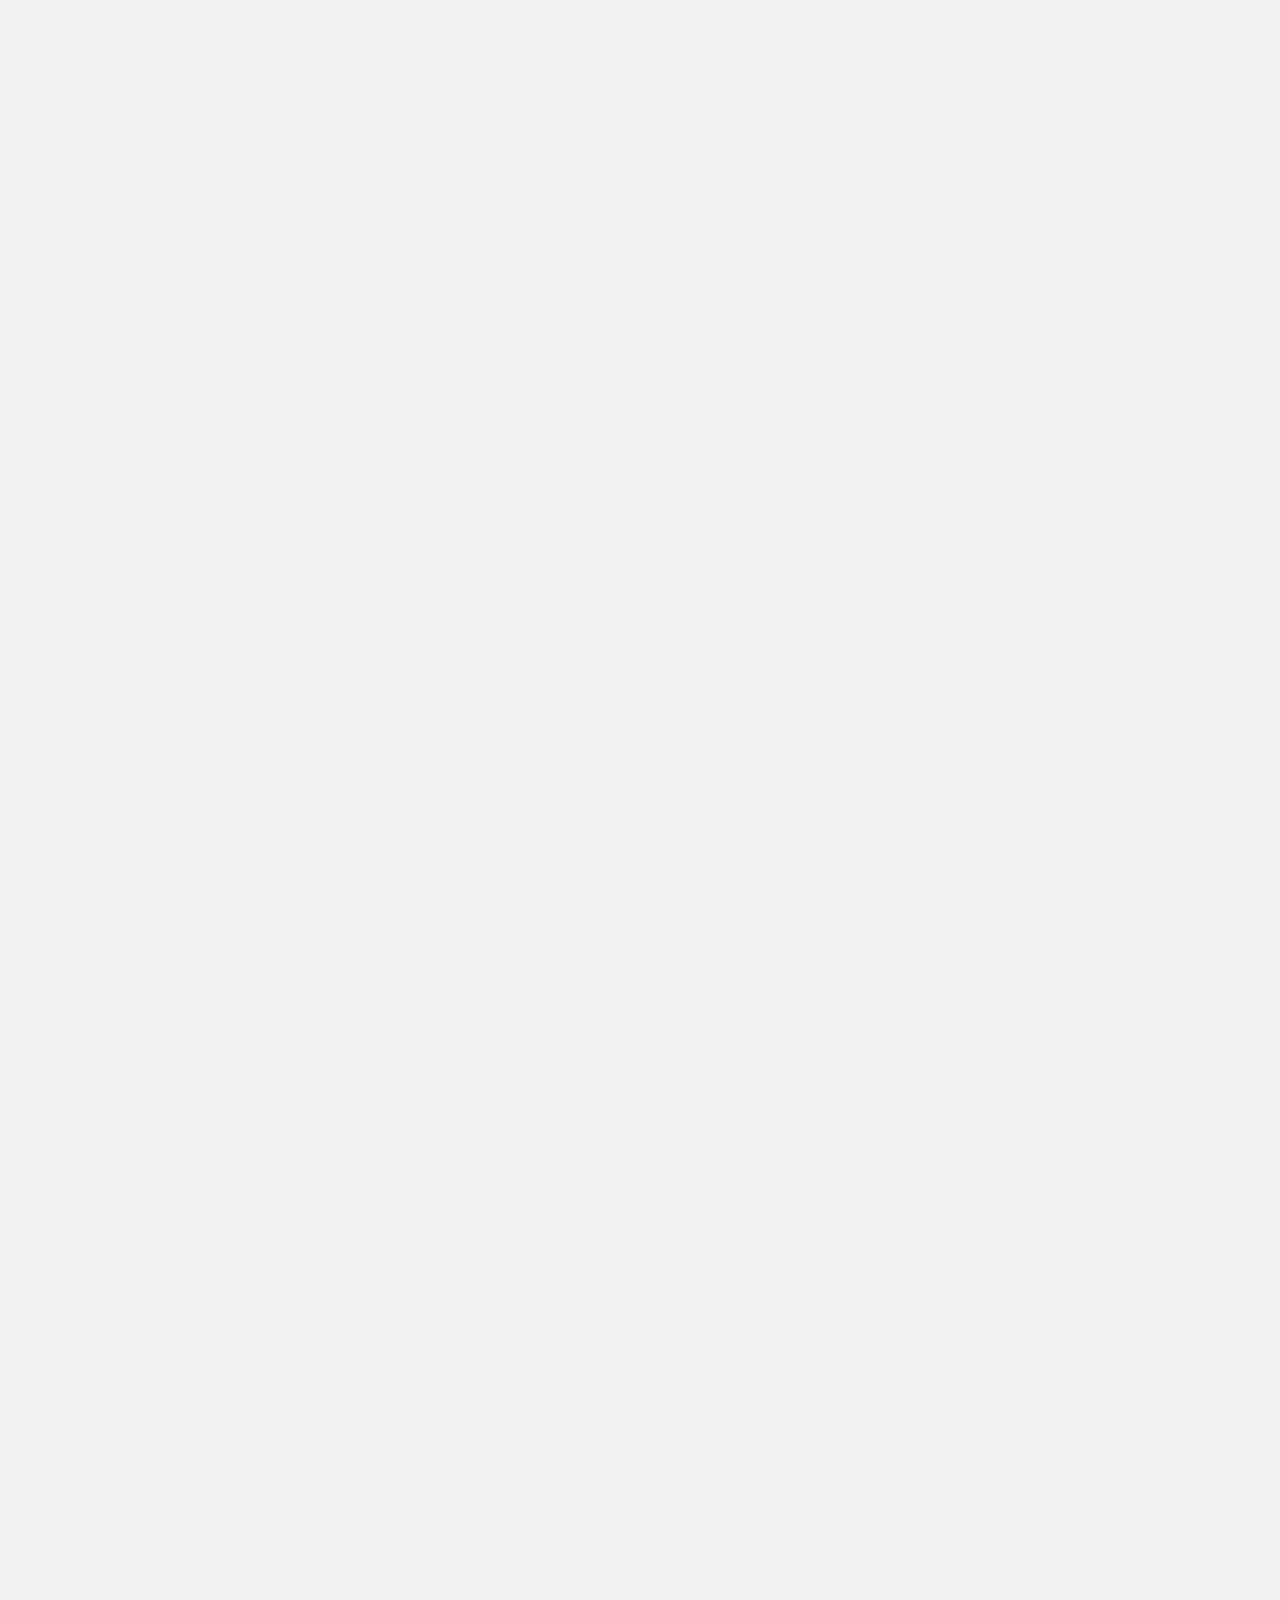
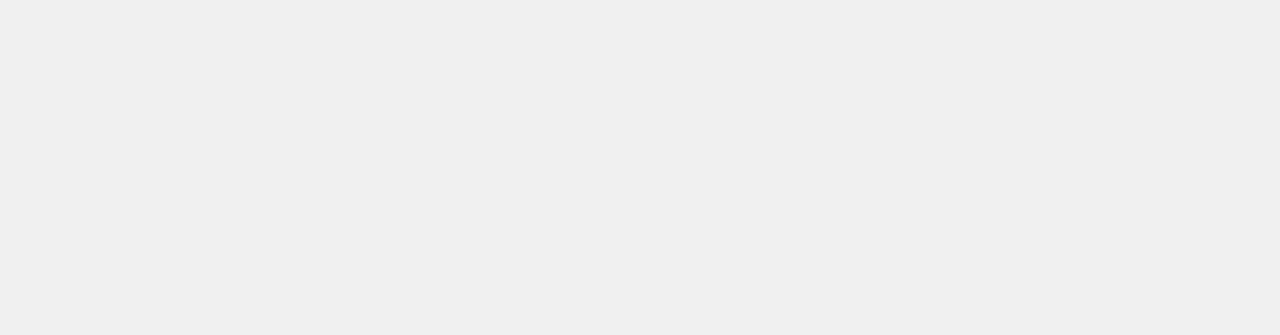
==== commit 887fa188: "Add files via upload" ====
--- a/index.html
+++ b/index.html
@@ -13,10 +13,10 @@
      <div class="conteiner">
        <div class="header__content">
          <div class="left__content">
-           <a href="/index.html" class="logo">BOICH</a>
+           <a href="index.html" class="logo">BOICH</a>
          </div>
          <div class="rigth__content flex">
-           <a href="/register.html" class="bnt__nav  btn">Contact</a>
+           <a href="register.html" class="bnt__nav  btn">Contact</a>
            <button class="burger__nav btn"></button>
          </div>
        </div>
@@ -27,10 +27,10 @@
       <div class="conteiner">
         <div class="header__content">
           <div class="left__content">
-            <a href="/index.html" class="logo logo--burger">BOICH</a>
+            <a href="index.html" class="logo logo--burger">BOICH</a>
           </div>
           <div class="rigth__content flex">
-            <a href="/register.html" class="bnt__nav bnt__nav--burger btn">Contact</a>
+            <a href="register.html" class="bnt__nav bnt__nav--burger btn">Contact</a>
             <button class="burger__nav burger__nav--burger btn close"></button>
           </div>
         </div>
@@ -38,7 +38,7 @@
     </div>
     <div class="conteiner relative">
       <div class="keep keep--burger">Keep in touch
-        <img src="/img/Arrow 4.png" alt="">
+        <img src="img/Arrow 4.png" alt="">
       </div>  
       <div class="nav__block__footer nav__block__footer--burger">
         <!-- <div class="navf navf--burger">About</div> -->
@@ -269,10 +269,10 @@
             <div class="profecion">Frotn-end developer with 9 years of experience</div>
           </div>
           <div class="previous button__slider" id="prev">
-            <img src="/img/Vector (6).png" alt="">
+            <img src="img/Vector (6).png" alt="">
           </div>
           <div class="next button__slider" id="next" >
-            <img src="/img/Vector (7).png" alt="">
+            <img src="img/Vector (7).png" alt="">
           </div>
         </div>
         <div class="block__button_team">
--- a/css/style.css
+++ b/css/style.css
@@ -228,7 +228,7 @@
 }
 .main {
   padding-top: 10rem;
-  height: 90vh;
+  height: 1000px;
 }
 .main--less {
   height: 1500px;
@@ -305,7 +305,7 @@
 .text__news {
   position: absolute;
   left: 37px;
-  top: 45px;
+  top: 46px;
 }
 .title__news {
   font-size: 4.8rem;
@@ -317,7 +317,7 @@
 .title__news--hiden {
   color: #FCFCFF;
   position: absolute;
-  top: 45px;
+  top: 46px;
   left: -422px;
 }
 .sub__title__news {
@@ -340,7 +340,7 @@
 }
 .text__absolute {
   left: 0;
-  top: 45px;
+  top: 46px;
   color: #FCFCFF;
 }
 .photo__news {
@@ -349,7 +349,7 @@
   position: relative;
   overflow: hidden;
   margin-left: 28rem;
-  background: url(/img/monitor2.png) no-repeat center center;
+  background-image: url(/img/monitor2.png);
 }
 .two__news {
   margin-top: 9.66rem;
@@ -566,6 +566,7 @@
 }
 .technology {
   margin-top: 16.66rem;
+  margin-bottom: 10rem;
 }
 .technology__content {
   display: flex;
@@ -609,7 +610,17 @@
 }
 .bloks__technology {
   display: flex;
+  justify-content: space-between;
   flex-wrap: wrap;
+  overflow: scroll;
+  height: 25rem;
+  box-shadow: inset 0 25px 15px -15px #adadad, inset 0 -15px 15px -15px #adadad;
+}
+.bloks__technology::-webkit-scrollbar {
+  width: 0 !important;
+  height: 0;
+  display: none !important;
+  background: transparent;
 }
 .tech__block {
   width: 293px;
@@ -669,7 +680,7 @@
   position: absolute;
   left: -10.66rem;
   top: 8rem;
-  width: 150%;
+  width: 250%;
   font-size: 9.6rem;
   color: #FCFCFF;
   padding-right: 2rem;
@@ -814,7 +825,7 @@
   background: #5125FF;
   position: absolute;
   left: 0;
-  bottom: 10px;
+  bottom: 9px;
   padding: 12px 33px;
   display: flex;
   align-items: center;
@@ -960,6 +971,9 @@
   margin-top: 8rem;
   position: relative;
   padding: 12rem 4.8rem 3.4rem 4.8rem;
+}
+.footer--more {
+  margin-top: 14rem;
 }
 .block__footer {
   width: 100%;
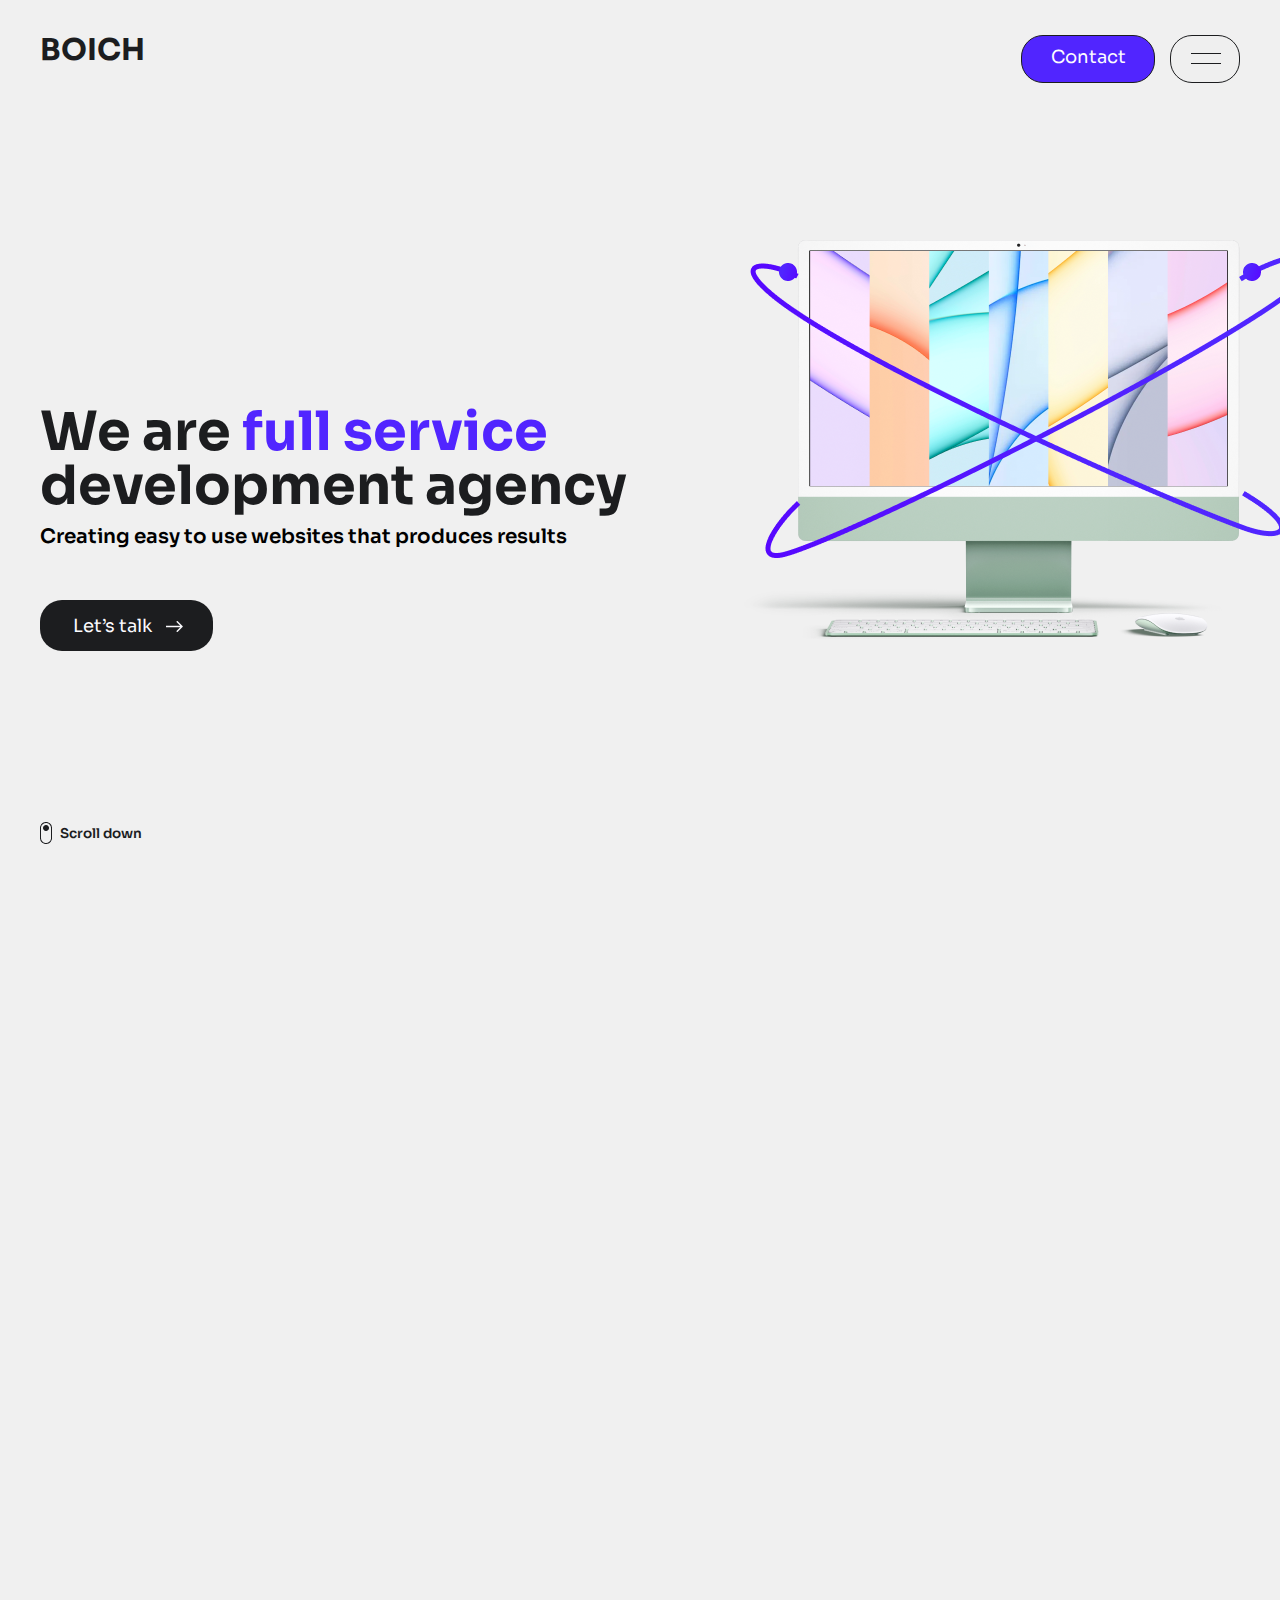
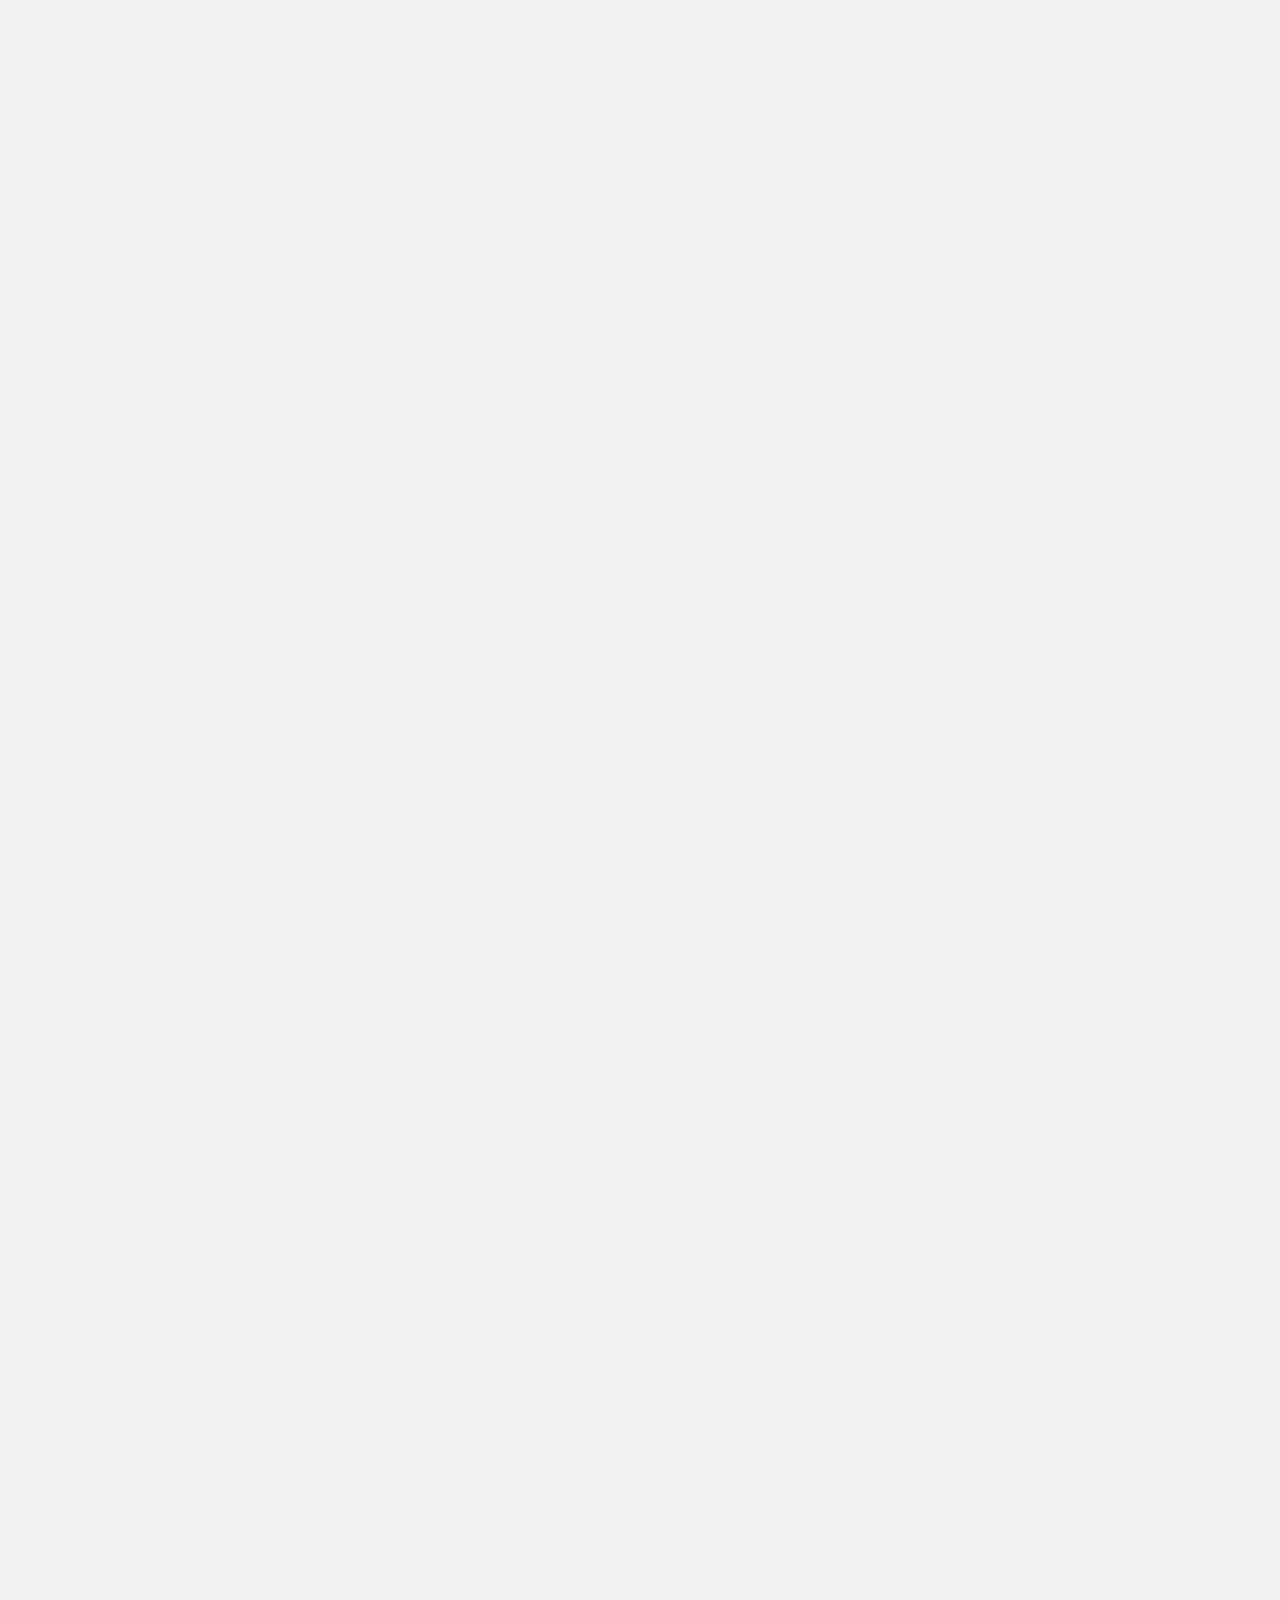
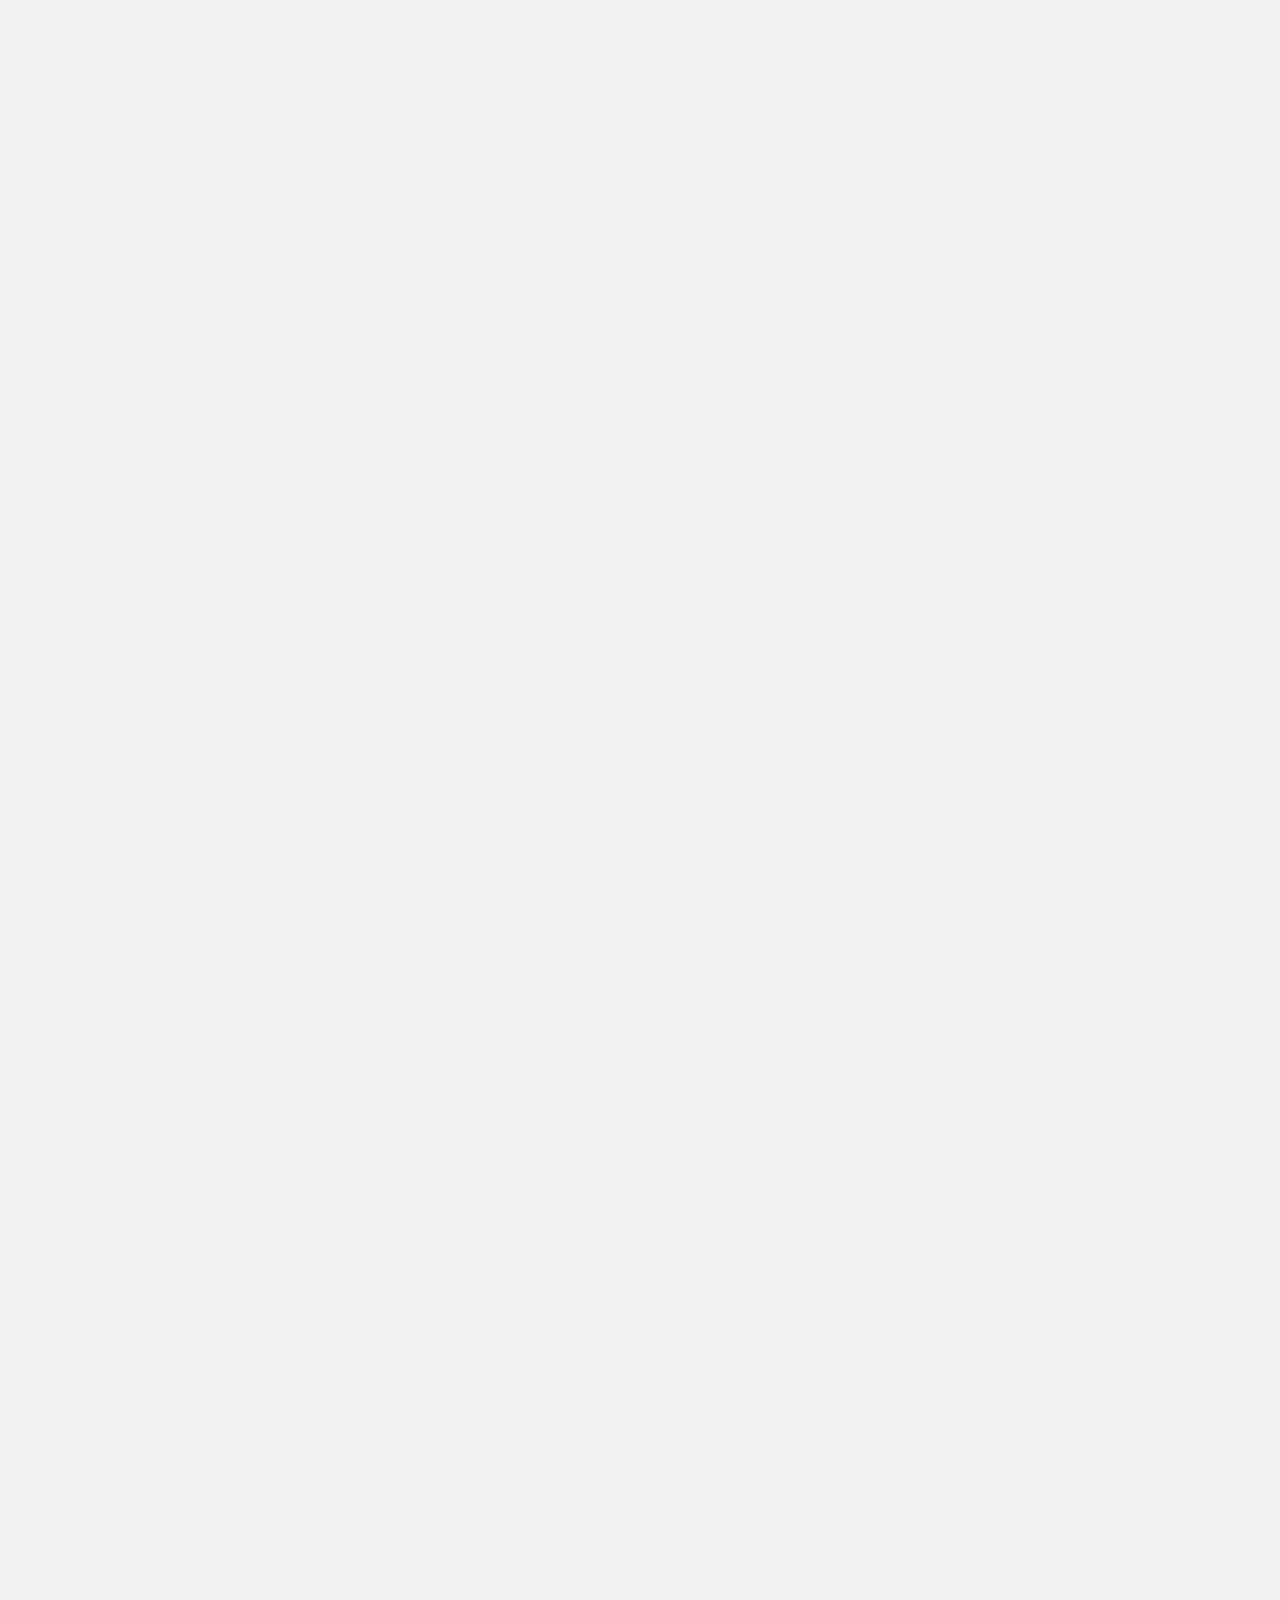
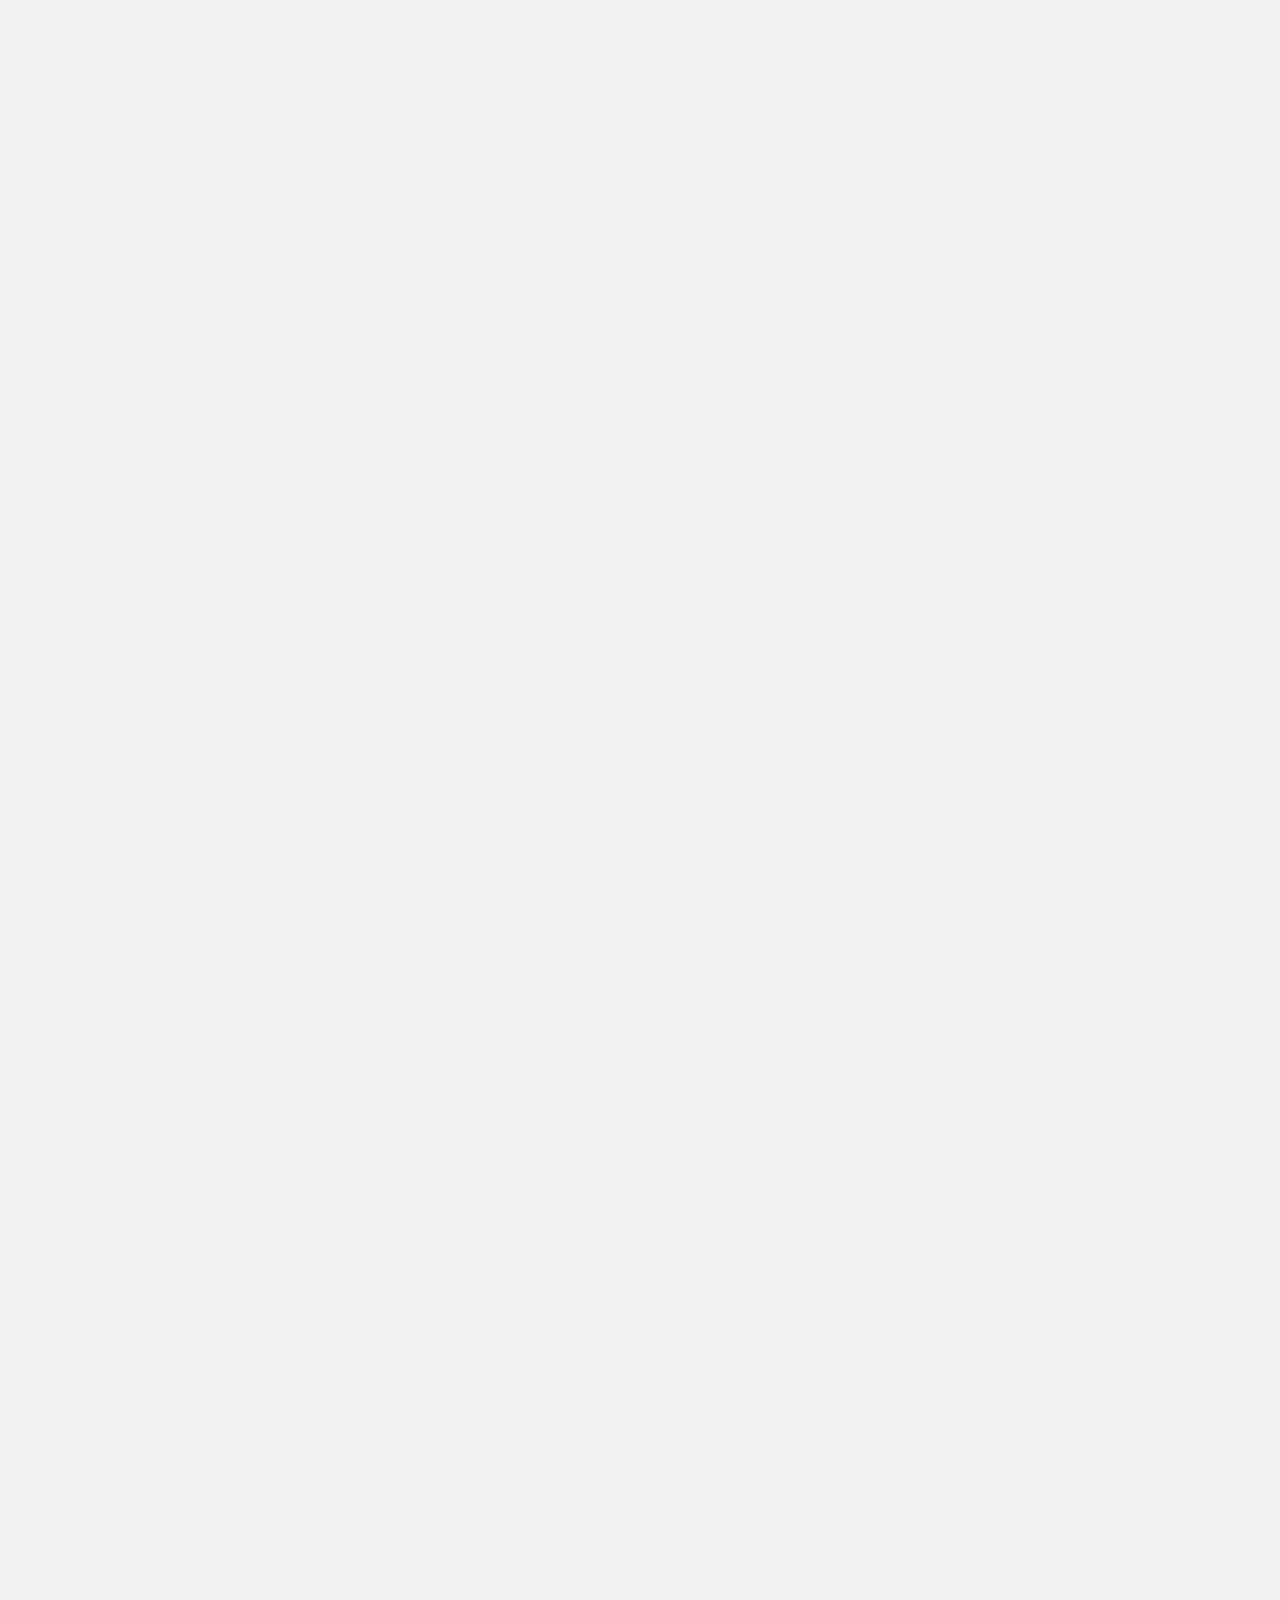
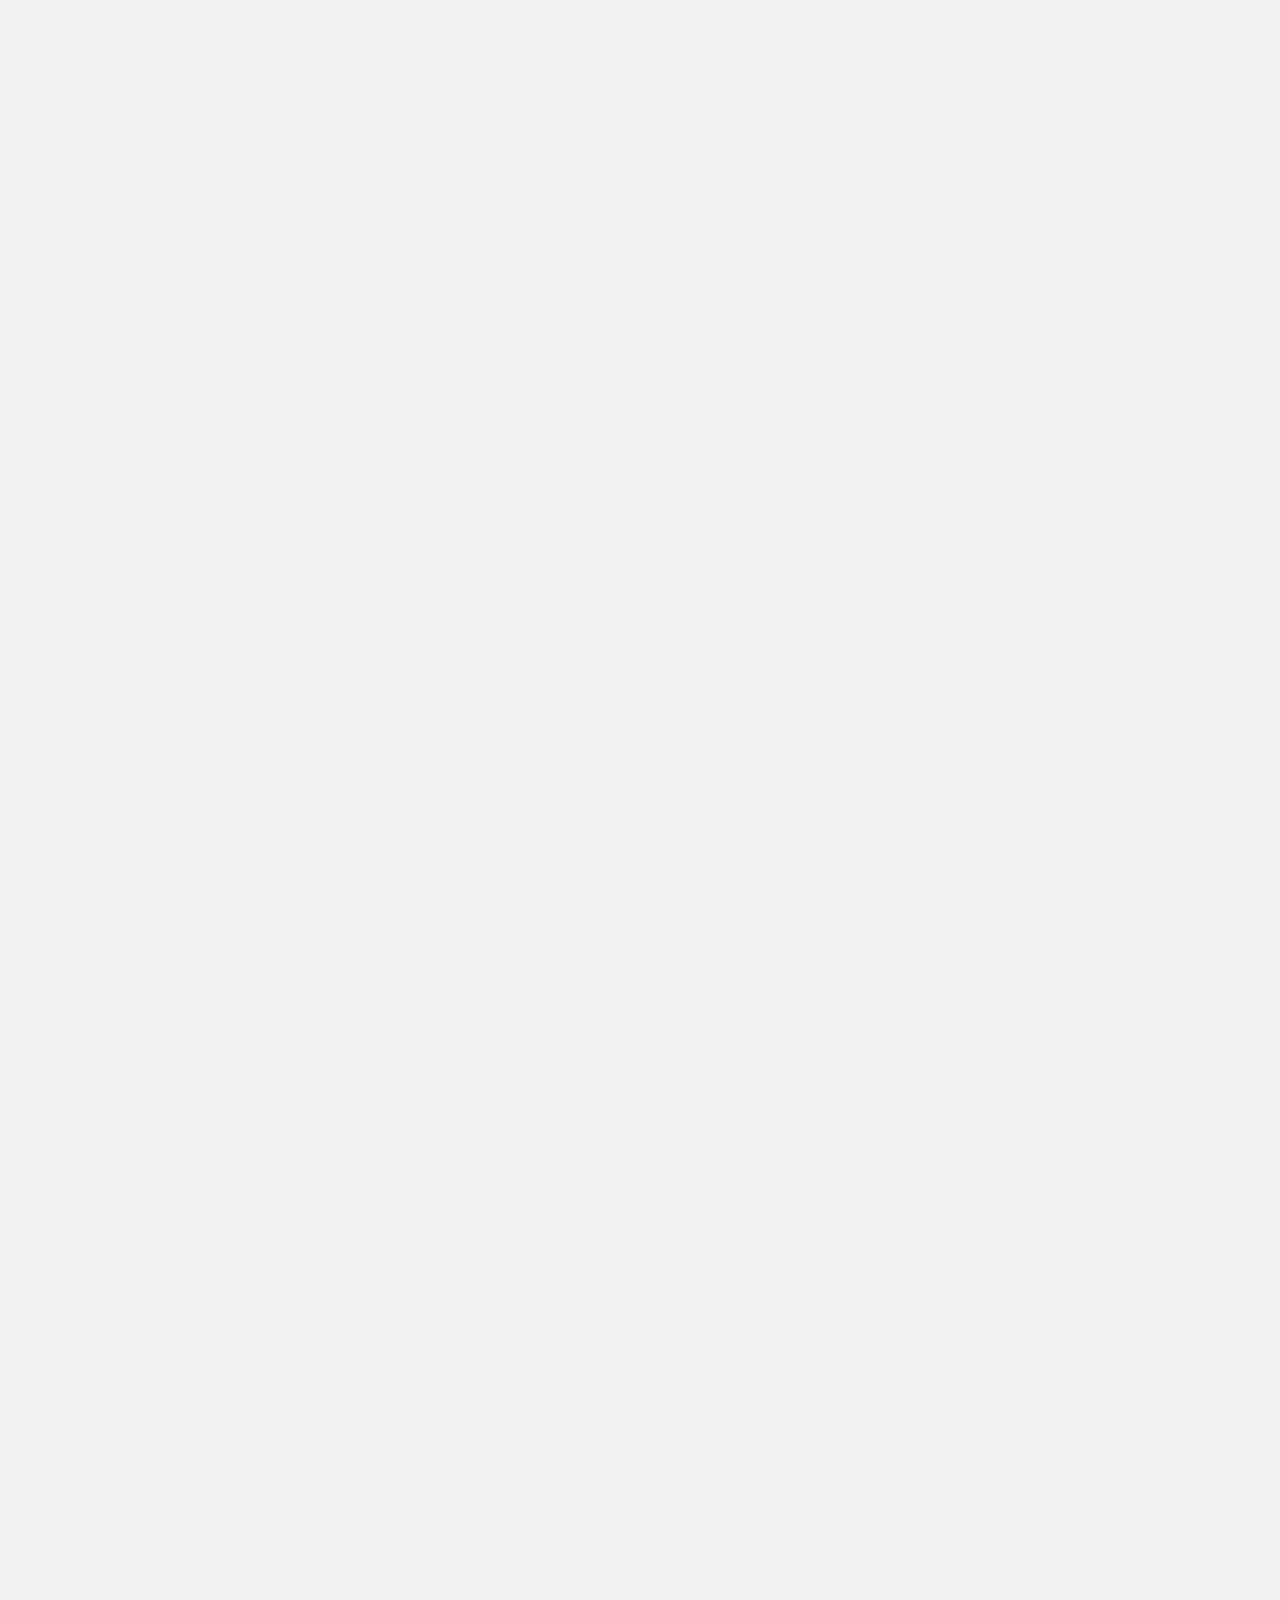
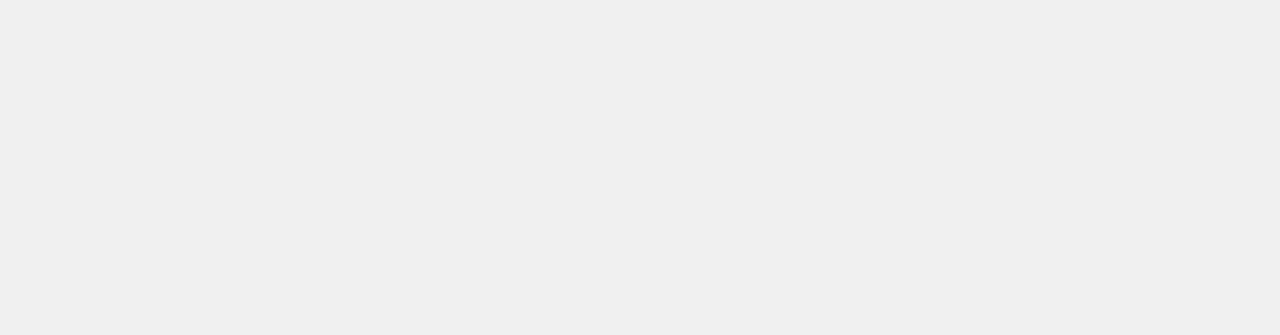
==== commit 94666525: "Add files via upload" ====
--- a/index.html
+++ b/index.html
@@ -6,6 +6,10 @@
   <link rel="preconnect" href="https://fonts.googleapis.com">
   <link rel="preconnect" href="https://fonts.gstatic.com" crossorigin>
   <link href="https://fonts.googleapis.com/css2?family=Sora:wght@400;500;600;700;800&display=swap" rel="stylesheet">
+  <link
+      rel="stylesheet"
+      href="https://unpkg.com/swiper/swiper-bundle.min.css"
+    />
   <title>BOICH</title>
  </head>
  <body>
@@ -76,8 +80,12 @@
             <div class="text__scroll">Scroll down</div>
           </div>
         </div>
-        <div class="rigth__content">
-          <img src="img/Group 42.png" alt="" class="photo">
+        <div class="rigth__content relative">
+          <img src="img/Group 9.png" alt="" class="photo">
+          <img src="img/Vector 5.png" alt="" class="lineone">
+          <img src="img/Vector 4.png" alt="" class="linetwo">
+          <img src="img/Ellipse 66.png" alt="" class="elipsone">
+          <img src="img/Ellipse 6.png" alt="" class="elipstwo">
         </div>
        </div>
      </div>
@@ -88,7 +96,10 @@
        <div class="about__title">We are...</div>
        <div class="about__blocks">
          <div class="character">
-           <img src="img/Hand.png" alt="">
+           <div class="photo__chatacter relative">
+             <img src="img/Rectangle 116.png" alt="">
+             <img src="img/3d-hands-fun-and-wild-261 1.png" alt="" class="chatac">
+           </div>
            <div class="character__title">Cool</div>
            <div class="character__text">Small and diverse teams ensure all skills and expertise are available at every step in the cycle influencing .
           </div>
@@ -100,7 +111,10 @@
          </div>
         </div>
         <div class="character">
-          <img src="img/hands.png" alt="">
+          <div class="photo__chatacter relative">
+            <img src="img/Rectangle 116.png" alt="">
+            <img src="img//3d-hands-fun-and-wild-378 1.png" alt="" class="  chatac--two">
+          </div>
           <div class="character__title">Gays</div>
           <div class="character__text">Small and diverse teams ensure all skills and expertise are influencing the quality of the final product.
          </div>
@@ -130,7 +144,7 @@
           </button>
         </div>
         <div class="photo__ad">
-          <img src="img/3 copy 1.png" alt="" class="brend__photo">
+          <img src="img/3 copy 1.svg" alt="" class="brend__photo bottle">
         </div>
       </div>
     </div>
@@ -151,7 +165,7 @@
           </button>
         </div>
         <div class="photo__ad">
-          <img src="img/Group 43.png" alt="" class="brend__photo two">
+          <img src="img/Group 43.png" alt="" class="brend__photo addes two">
         </div>
       </div>
     </div>
@@ -247,34 +261,36 @@
   <div class="team">
     
     <div class="conteiner conteiner--more">
-      <div class="team__conteiner">
-        <div class="slider">
-          <div class="slide">
-            <img src="img/Rectangle 52.png" alt="" class="slid">
+      <div #swiperRef="" class="team__conteiner swiper mySwiper" >
+        <div class="slider swiper-wrapper">
+          <div class="slide swiper-slide big__slide">
+            <img src="img/Rectangle 52.png" alt="" class="big__slide slid">
+            <div class="quote ">Small and diverse teams ensure all skills and expertise are available at every step in the cycle influencing.</div>
+            <div class="name small__name">Nika Jaliam</div>
+            <div class="profecion">Product Designer</div>
+          </div>
+          <div class="slide swiper-slide ">
+            <img src="img/Rectangle 51.png" alt="" class="slid ">
             <div class="quote hiden">Small and diverse teams ensure all skills and expertise are available at every step in the cycle influencing.</div>
-            <div class="name small__name">Joshua Hammilton</div>
-            <div class="profecion">Frotn-end developer with 9 years of experience</div>
-          </div>
-          
-          <div class="slide">
-            <img src="img/Rectangle 50.svg" alt="" class="slid">
-            <div class="quote">Small and diverse teams ensure all skills and expertise are available at every step in the cycle influencing.</div>
             <div class="name ">Joshua Hammilton</div>
             <div class="profecion">Frotn-end developer with 9 years of experience</div>
           </div>
-          <div class="slide">
+          <div class="slide swiper-slide ">
             <img src="img/Rectangle 51.png" alt="" class="slid">
-            <div class="quote hiden">Small and diverse teams ensure all skills and expertise are available at every step in the cycle influencing.</div>
-            <div class="name small__name">Joshua Hammilton</div>
-            <div class="profecion">Frotn-end developer with 9 years of experience</div>
-          </div>
-          <div class="previous button__slider" id="prev">
-            <img src="img/Vector (6).png" alt="">
-          </div>
-          <div class="next button__slider" id="next" >
-            <img src="img/Vector (7).png" alt="">
-          </div>
-        </div>
+            <div class="quote hiden">Smal l and diverse teams ensure all skills and expertise are available at every step in the cycle influencing.</div>
+            <div class="name small__name">Peter Walliham</div>
+            <div class="profecion">Front-end developer, team-lead</div>
+          </div>
+          
+          
+        </div>
+        <div class="next button__slider " id="next" >
+          <img src="img/Vector (7).png" alt="">
+        </div>
+        <div class="previous button__slider " id="prev">
+          <img src="img/Vector (6).png" alt="">
+        </div>
+        
         <div class="block__button_team">
           <button class="main__button team__button">Our entire team
           <img src="img/Arrow 2.png" alt="" class="arrow">
@@ -503,6 +519,10 @@
     </div>
     
   </div>
+
   <script src="js/burger.js"></script>
+  <script src="https://unpkg.com/swiper/swiper-bundle.min.js"></script>
+  <script src="js/slider.js"></script>
+
  </body>
 </html>--- a/css/style.css
+++ b/css/style.css
@@ -86,7 +86,8 @@
   margin: 0 auto;
 }
 .conteiner--more {
-  max-width: 1280px;
+  width: 400%;
+  max-width: 1500px;
 }
 .conteiner--footer {
   position: relative;
@@ -349,7 +350,6 @@
   position: relative;
   overflow: hidden;
   margin-left: 28rem;
-  background-image: url(/img/monitor2.png);
 }
 .two__news {
   margin-top: 9.66rem;
@@ -381,6 +381,176 @@
   position: absolute;
   left: 19rem;
   top: 3rem;
+}
+.lineone {
+  position: absolute;
+  top: 13px;
+  left: 21px;
+}
+.linetwo {
+  position: absolute;
+  top: 23px;
+  left: 6px;
+}
+.elipsone {
+  position: absolute;
+  top: 23px;
+  left: 35px;
+  animation-duration: 3s;
+  animation-name: elipsone;
+  animation-iteration-count: infinite;
+  animation-direction: normal;
+  animation-timing-function: linear;
+}
+.elipstwo {
+  position: absolute;
+  top: 23px;
+  right: -21px;
+  animation-duration: 3s;
+  animation-name: elipstwo;
+  animation-iteration-count: infinite;
+  animation-direction: normal;
+  animation-timing-function: linear;
+}
+@keyframes elipsone {
+  0% {
+    top: 19px;
+    left: 15px;
+  }
+  7% {
+    top: 19px;
+    left: 1px;
+  }
+  14% {
+    top: 40px;
+    left: 13px;
+  }
+  21% {
+    top: 59px;
+    left: 36px;
+  }
+  28% {
+    top: 78px;
+    left: 65px;
+  }
+  35% {
+    top: 106px;
+    left: 115px;
+  }
+  42% {
+    top: 130px;
+    left: 159px;
+  }
+  49% {
+    top: 152px;
+    left: 203px;
+  }
+  56% {
+    top: 174px;
+    left: 248px;
+  }
+  63% {
+    top: 196px;
+    left: 297px;
+  }
+  70% {
+    top: 226px;
+    left: 361px;
+  }
+  74% {
+    top: 243px;
+    left: 399px;
+  }
+  77% {
+    top: 259px;
+    left: 437px;
+  }
+  85% {
+    top: 278px;
+    left: 487px;
+  }
+  92% {
+    top: 283px;
+    left: 524px;
+  }
+  97% {
+    top: 272px;
+    left: 524px;
+  }
+  100% {
+    top: 251px;
+    left: 502px;
+  }
+}
+@keyframes elipstwo {
+  0% {
+    top: 267px;
+    right: 444px;
+  }
+  7% {
+    top: 292px;
+    right: 460px;
+  }
+  14% {
+    top: 306px;
+    right: 454px;
+  }
+  21% {
+    top: 293px;
+    right: 414px;
+  }
+  28% {
+    top: 275px;
+    right: 372px;
+  }
+  35% {
+    top: 255px;
+    right: 328px;
+  }
+  42% {
+    top: 236px;
+    right: 288px;
+  }
+  49% {
+    top: 211px;
+    right: 238px;
+  }
+  56% {
+    top: 190px;
+    right: 194px;
+  }
+  63% {
+    top: 172px;
+    right: 161px;
+  }
+  70% {
+    top: 153px;
+    right: 124px;
+  }
+  77% {
+    top: 119px;
+    right: 61px;
+  }
+  82% {
+    top: 85px;
+    right: 3px;
+  }
+  85% {
+    top: 60px;
+    right: -36px;
+  }
+  92% {
+    top: 30px;
+    right: -75px;
+  }
+  97% {
+    top: 8px;
+    right: -80px;
+  }
+  100% {
+    top: 16px;
+    right: -38px;
+  }
 }
 .about {
   width: 100%;
@@ -435,6 +605,40 @@
   top: 50px;
   left: 45px;
 }
+.chatac {
+  position: absolute;
+  top: 7px;
+  left: 35px;
+}
+.chatac--two {
+  position: absolute;
+  top: 53px;
+  left: 3px;
+}
+.character:hover .chatac {
+  animation-duration: 1s;
+  animation-name: heand;
+  animation-iteration-count: infinite;
+  animation-direction: alternate;
+  animation-timing-function: linear;
+}
+.character:hover .chatac--two {
+  animation-duration: 0.5s;
+  animation-name: twoheand;
+  animation-iteration-count: infinite;
+  animation-direction: alternate;
+  animation-timing-function: linear;
+}
+@keyframes heand {
+  100% {
+    transform: rotate(5deg);
+  }
+}
+@keyframes twoheand {
+  100% {
+    top: 45px;
+  }
+}
 .ad {
   margin-top: 6.66rem;
   margin-top: 3.3rem;
@@ -503,6 +707,22 @@
   position: absolute;
   top: 0;
   right: 1rem;
+  transition: 100s;
+}
+.bottle {
+  animation-duration: 1s;
+  animation-name: bottle;
+  animation-iteration-count: infinite;
+  animation-direction: alternate;
+  animation-timing-function: linear;
+}
+@keyframes bottle {
+  0% {
+    top: 0;
+  }
+  100% {
+    top: -20px;
+  }
 }
 .case {
   align-items: center;
@@ -534,9 +754,27 @@
 .two {
   top: 78px;
   right: 0rem;
+  animation-duration: 1.5s;
+  animation-name: addes;
+  animation-iteration-count: infinite;
+  animation-direction: alternate;
+  animation-timing-function: linear;
+}
+@keyframes addes {
+  0% {
+    transform: rotate(3deg);
+  }
+  100% {
+    transform: rotate(-3deg);
+  }
 }
 .three {
   top: 100px;
+  animation-duration: 1.5s;
+  animation-name: addes;
+  animation-iteration-count: infinite;
+  animation-direction: alternate;
+  animation-timing-function: linear;
 }
 .stuff__filter {
   margin-top: 6rem;
@@ -675,6 +913,7 @@
 }
 .team__conteiner {
   justify-content: center;
+  margin-top: 1.5rem;
 }
 .ourteam {
   position: absolute;
@@ -684,7 +923,7 @@
   font-size: 9.6rem;
   color: #FCFCFF;
   padding-right: 2rem;
-  z-index: 1;
+  z-index: 0;
 }
 .slider {
   z-index: 10;
@@ -692,12 +931,17 @@
   justify-content: space-between;
   align-items: center;
   position: relative;
-  overflow: hidden    ;
+  overflow: hidden;
 }
 .slide {
+  width: 280px;
+  height: 316px;
   transition: 0.3s;
   z-index: 10;
   text-align: center;
+}
+.main__team {
+  margin-right: 8rem;
 }
 .quote {
   display: block;
@@ -705,7 +949,7 @@
   font-weight: 300;
   line-height: 1.46rem;
   color: #FCFCFF;
-  width: 443px;
+  width: 447px;
   text-shadow: #B9C4FF63 0 4px 5px;
   text-align: center;
   margin: 0 auto;
@@ -714,7 +958,7 @@
 .quote::before {
   content: '“';
   position: absolute;
-  left: -1.33rem;
+  left: -1.1rem;
   top: 0;
   font-size: 2.33rem;
 }
@@ -773,6 +1017,9 @@
   position: absolute;
   top: 32px;
   right: 37px;
+}
+.big__slide {
+  width: 400px;
 }
 .teams__every {
   margin-top: 11.86rem;
